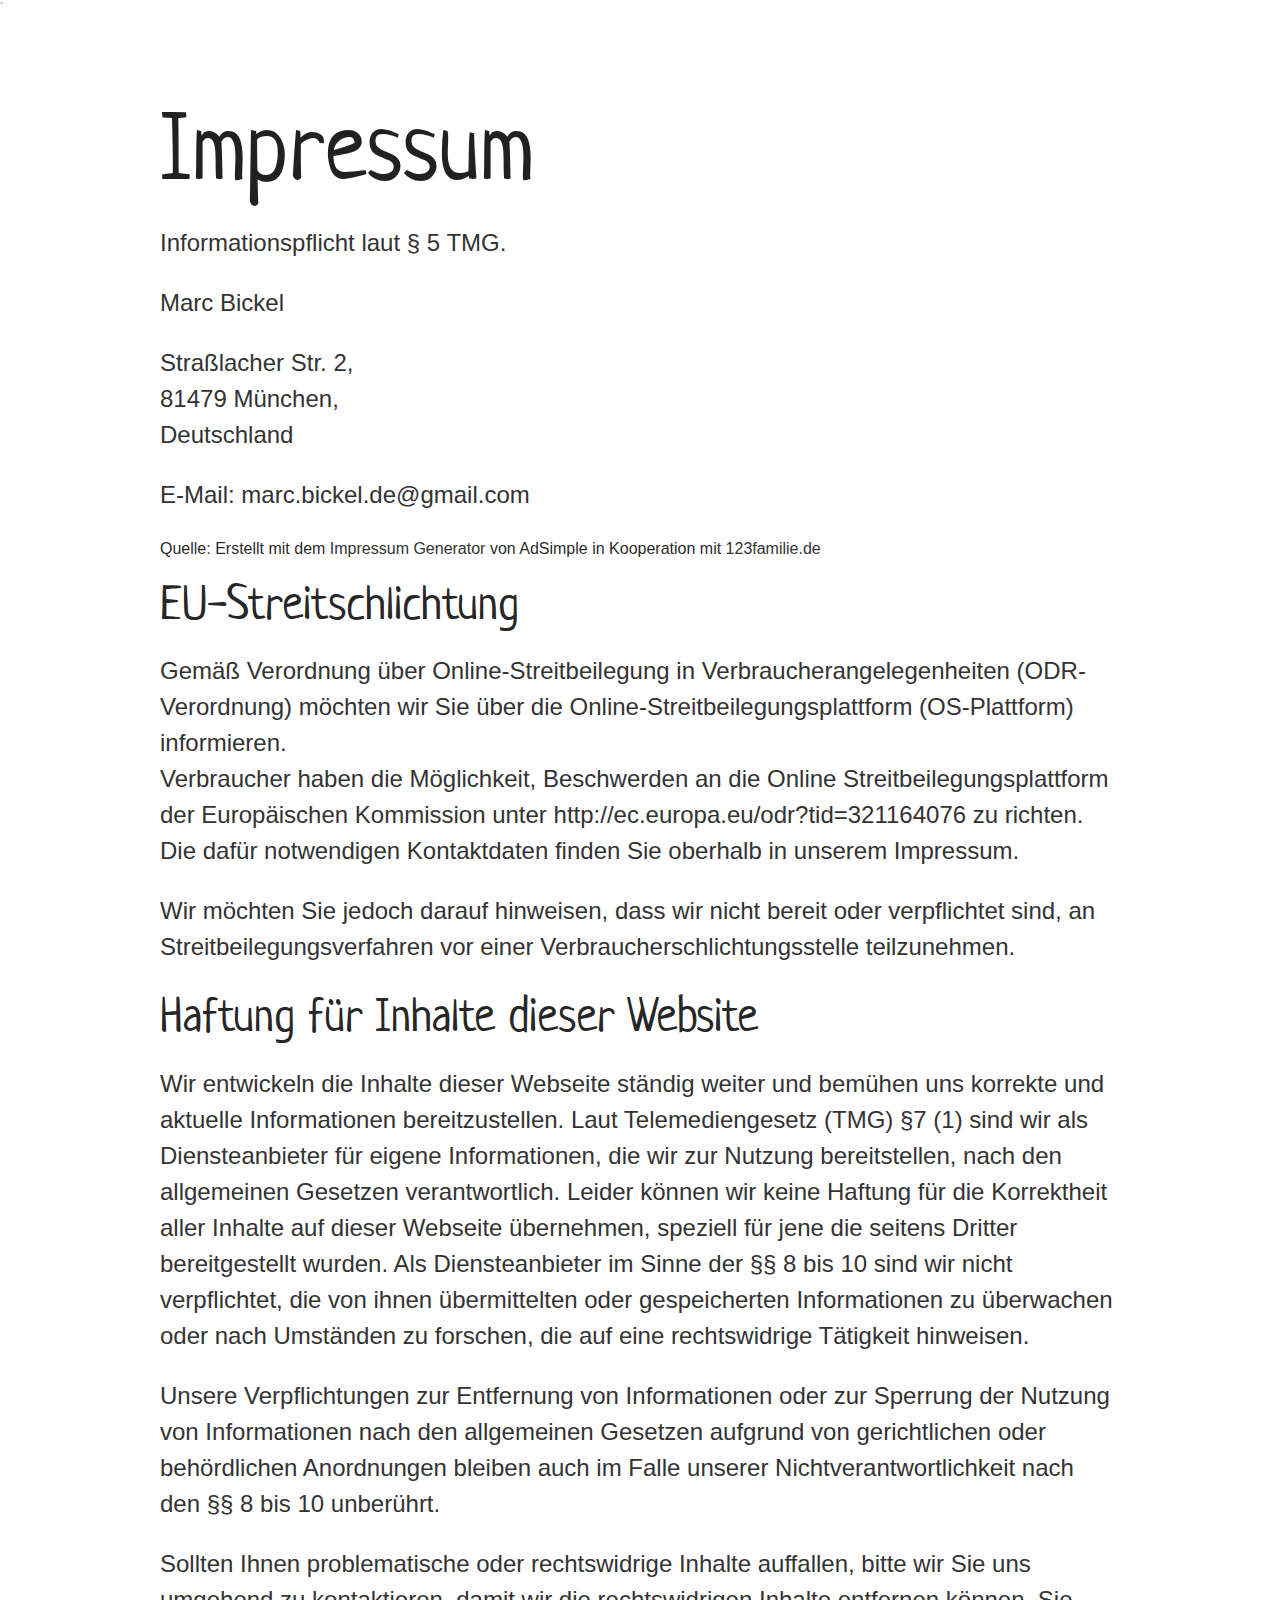
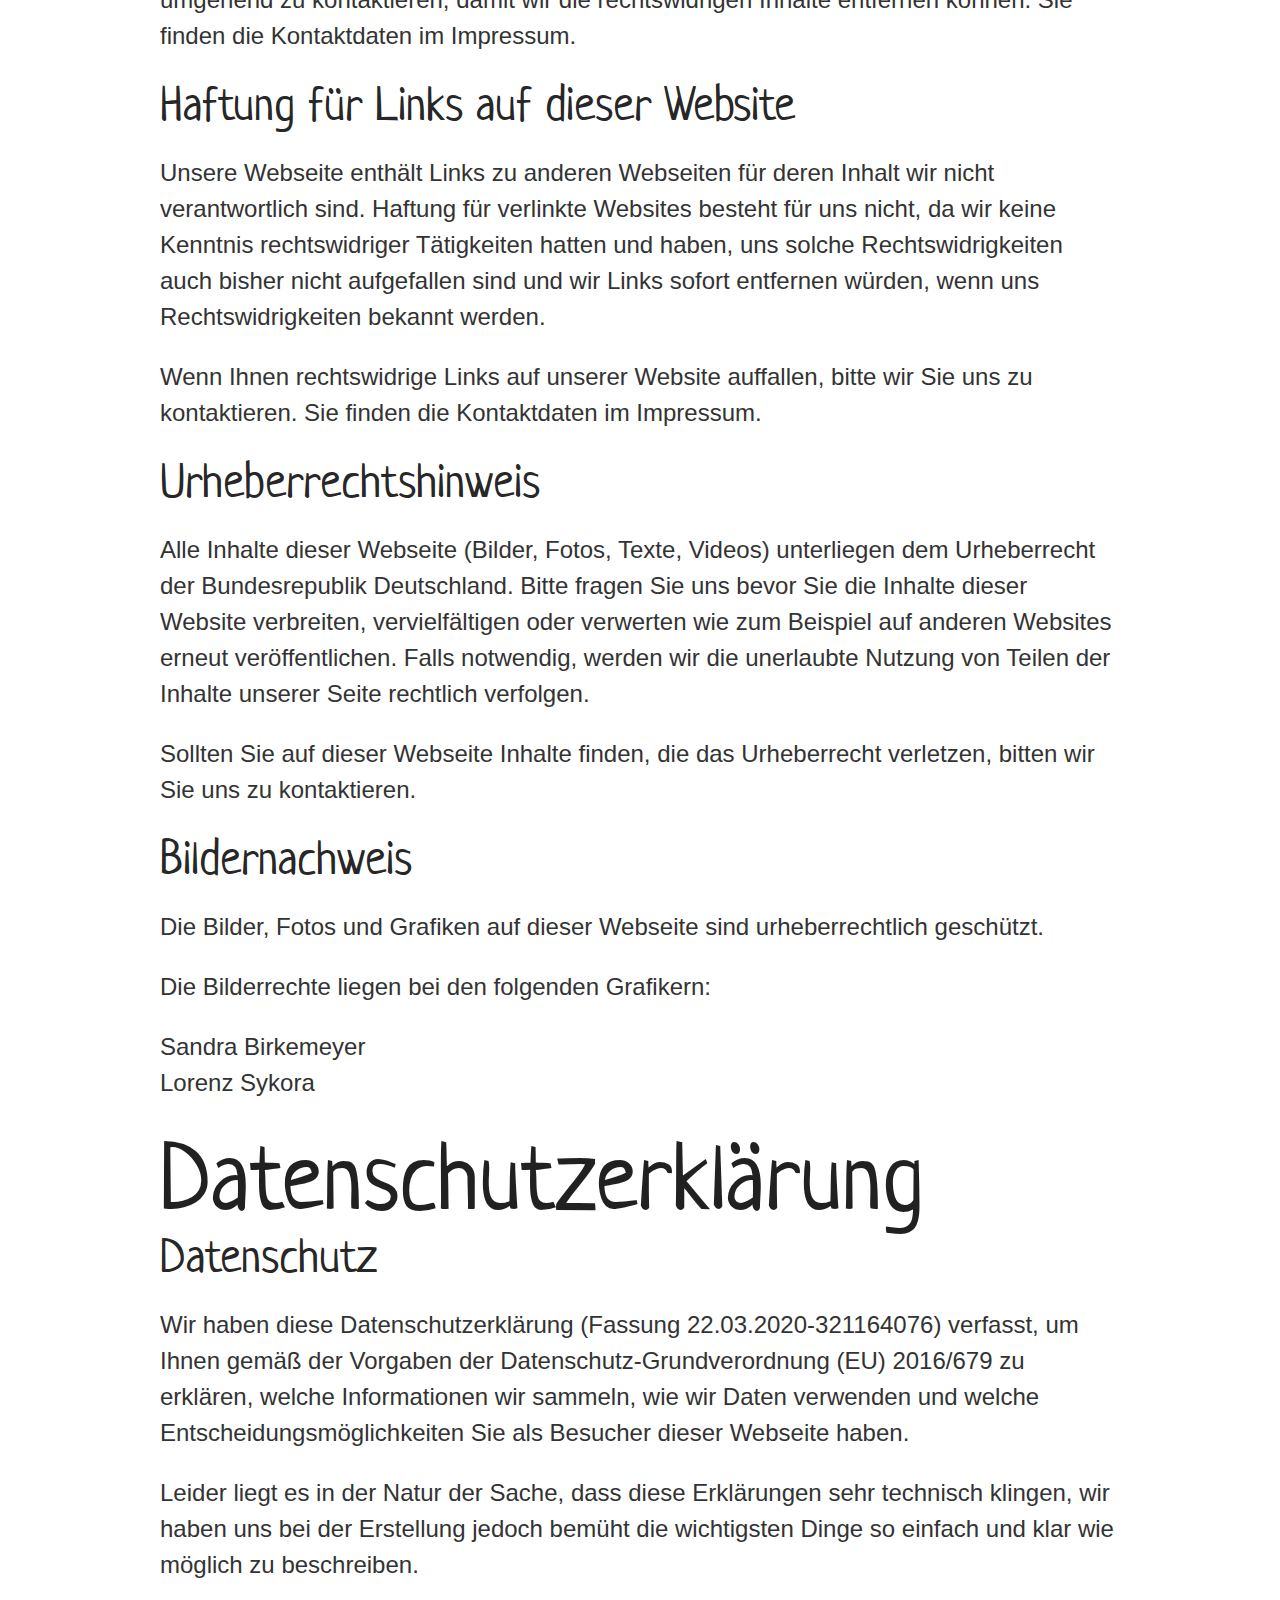
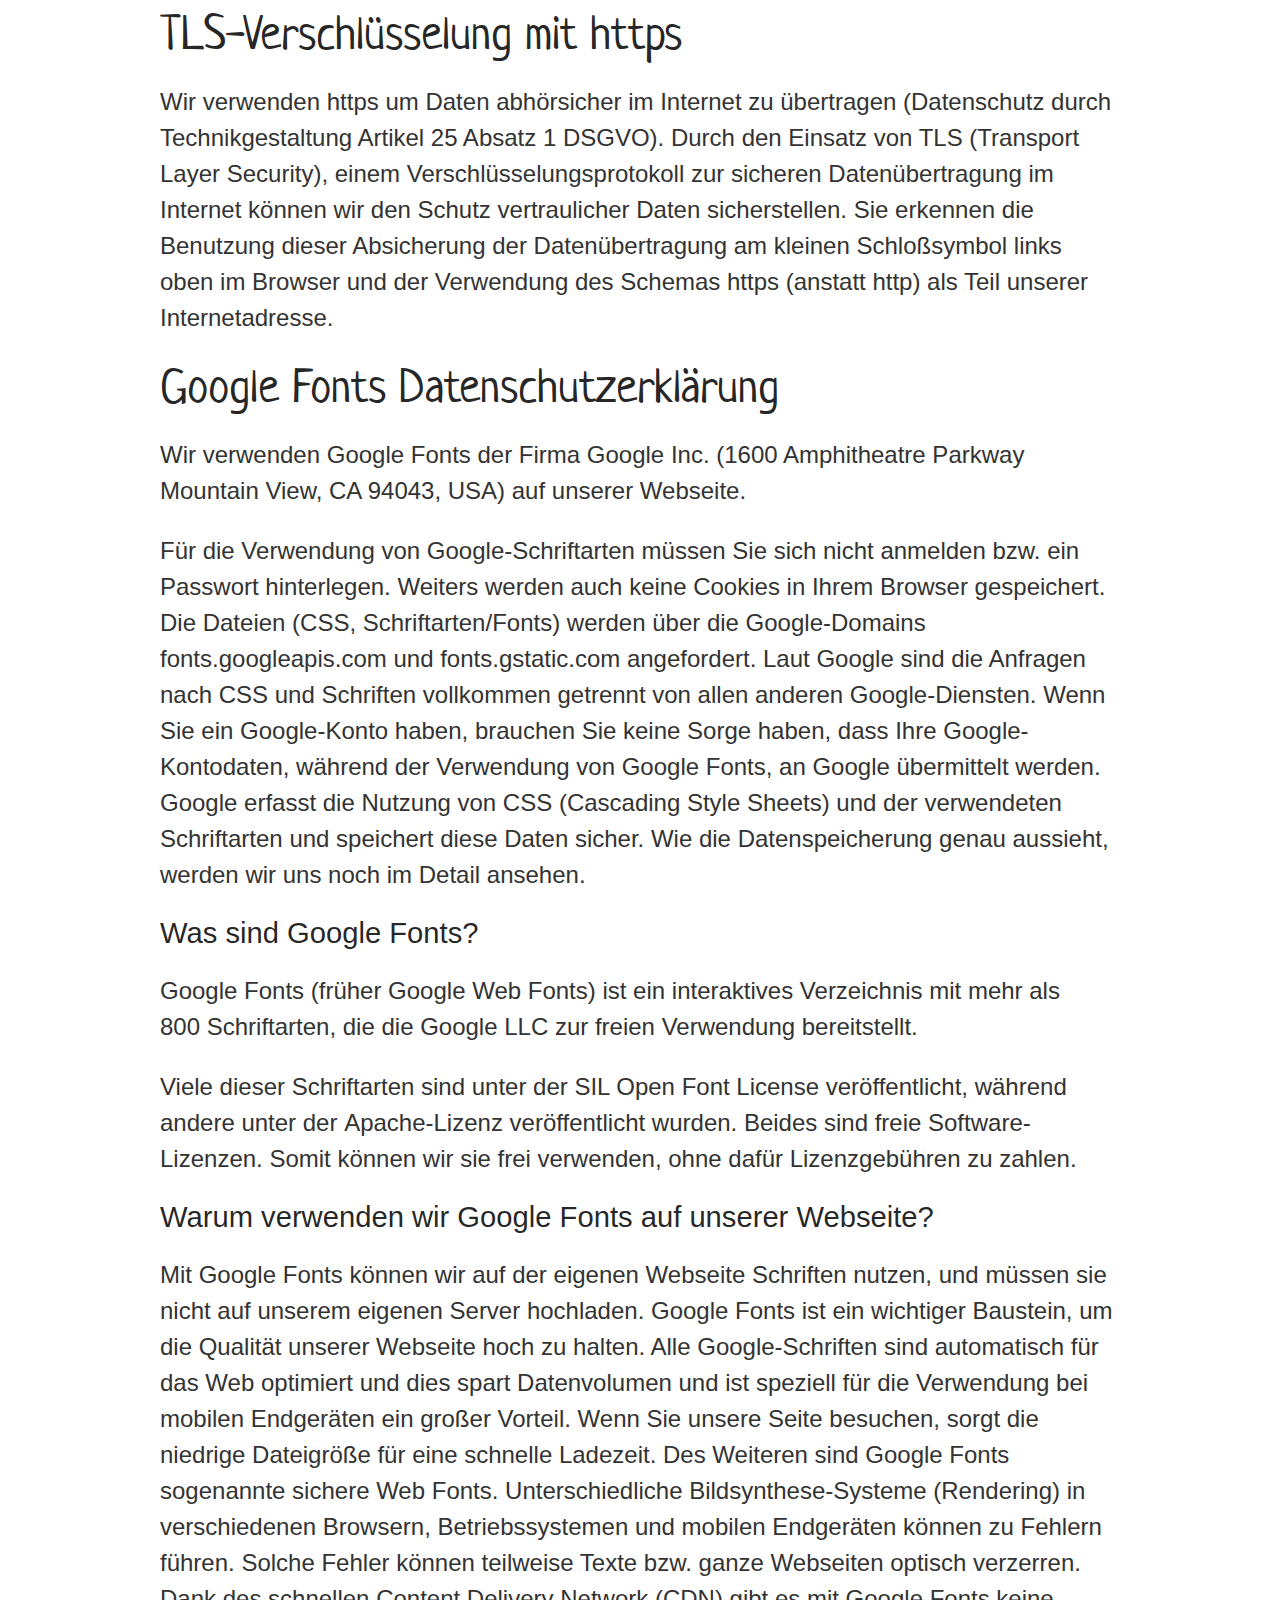
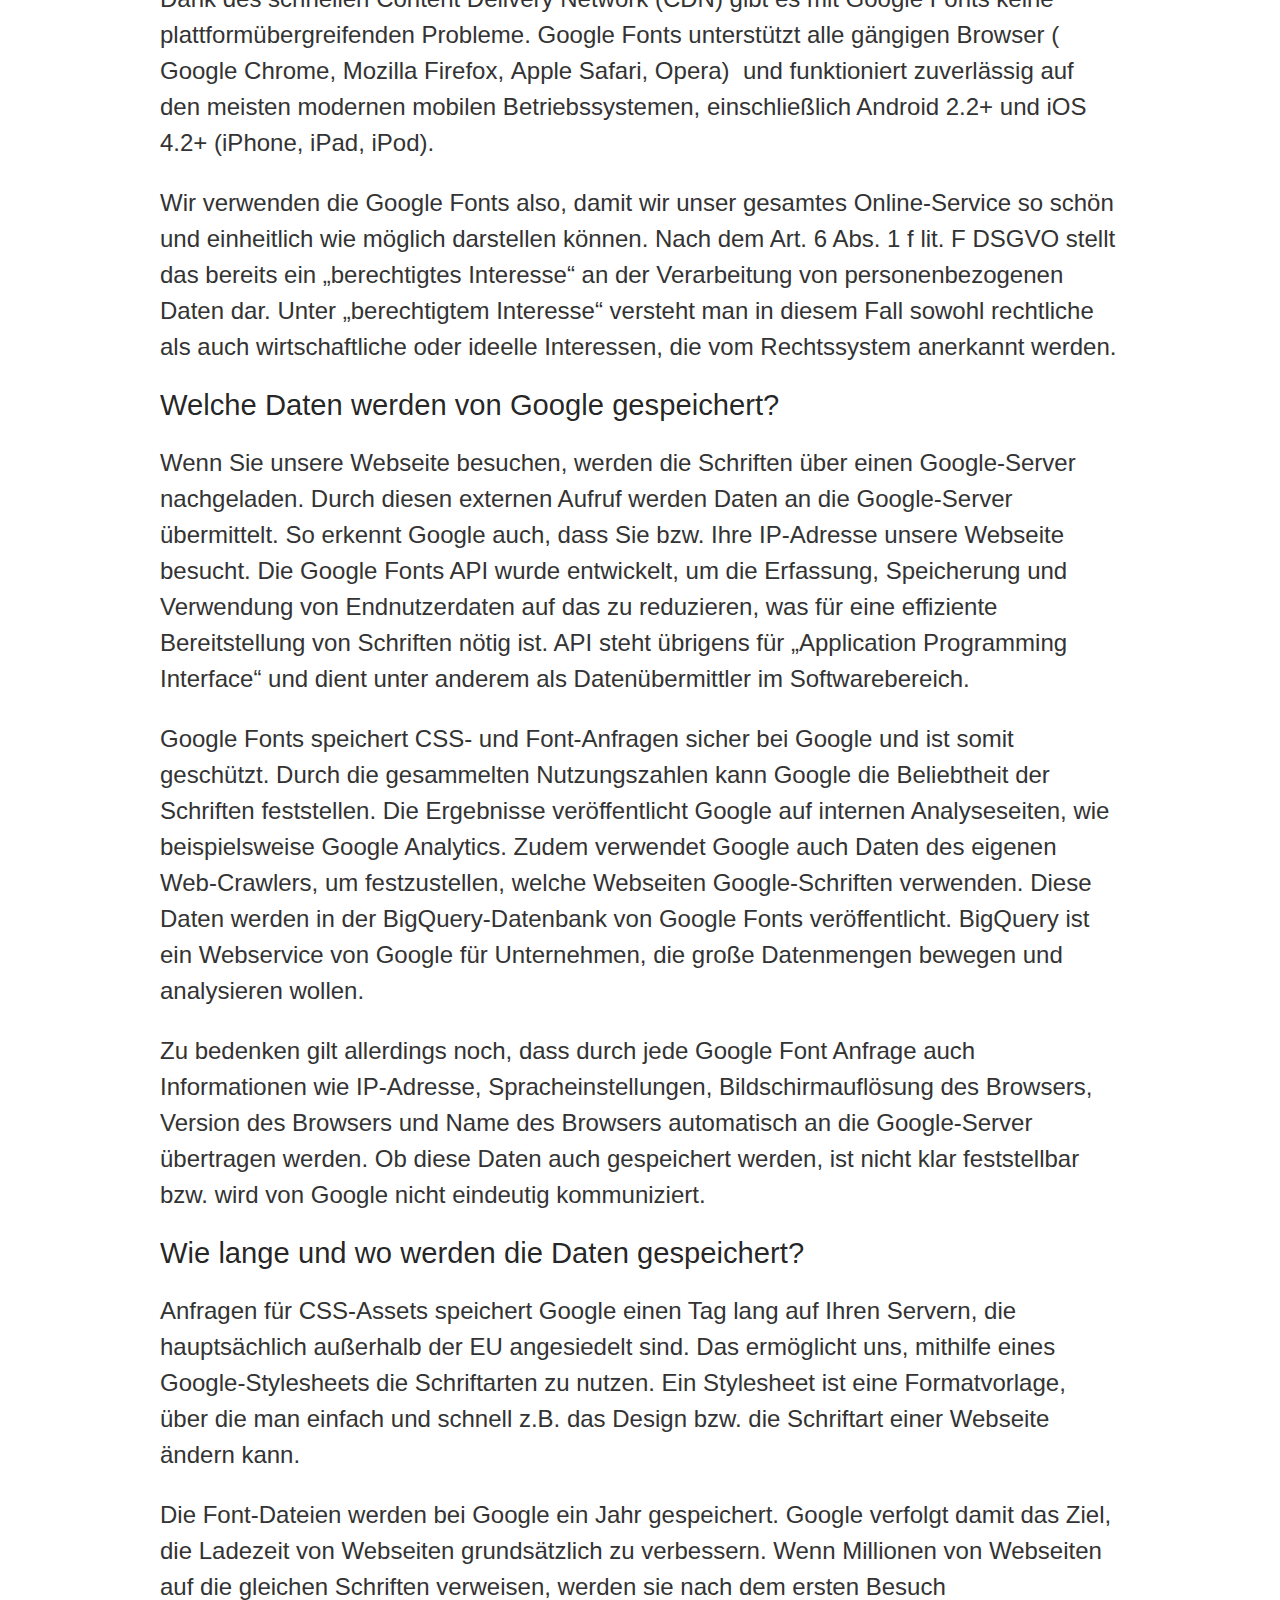
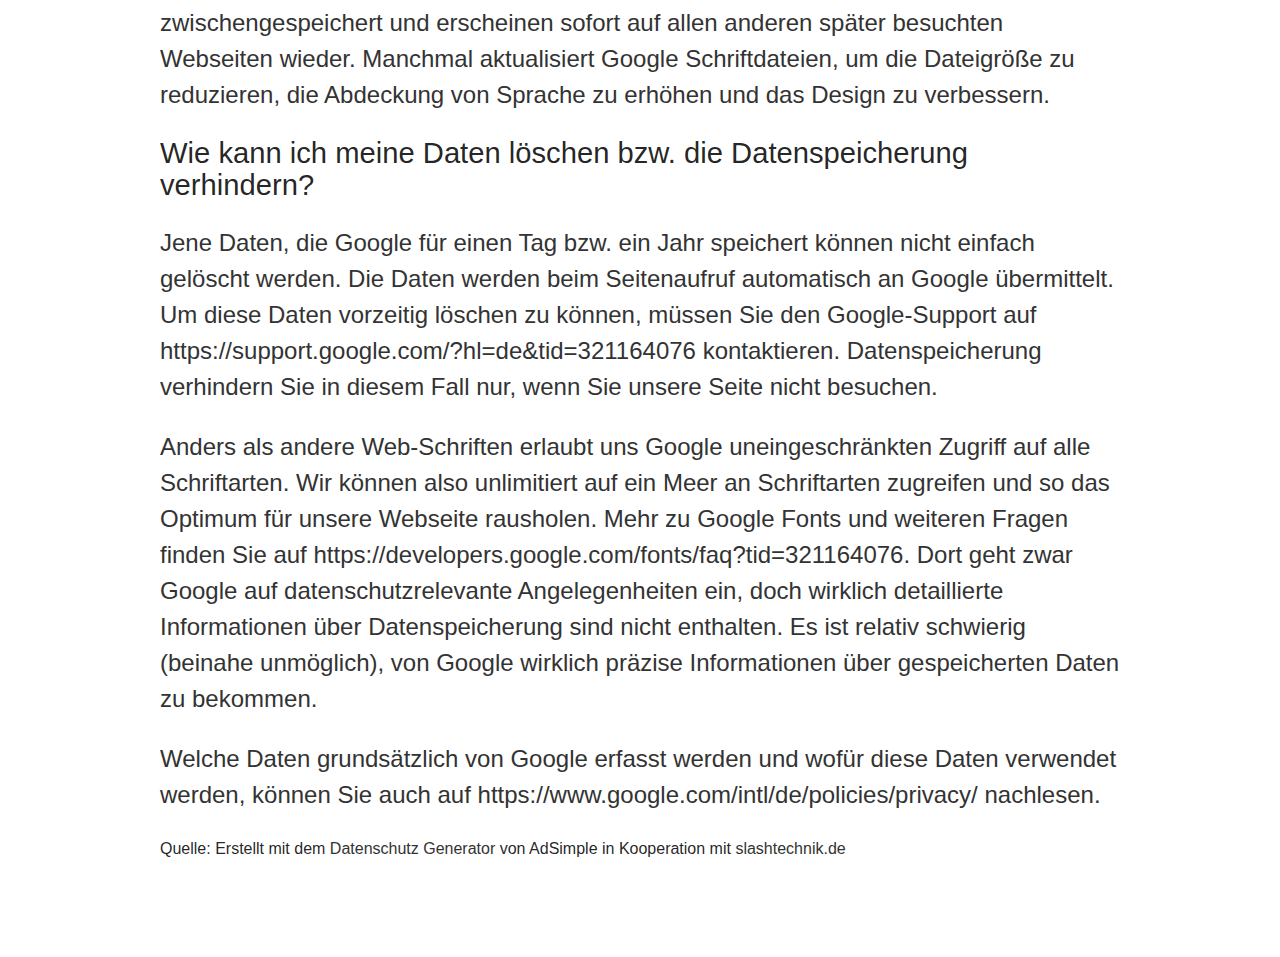
==== imprint.html @ 0ca18c8e "Styled impressum, added sources, added new plot graphic, minor text changes" ====
<!doctype html>
<html class="no-js" lang="">

<head>
  <meta charset="utf-8">
  <title>#großepause</title>
  <meta name="description" content="">
  <link rel="icon" href="favicon.ico" />
  <meta name="viewport" content="width=device-width, initial-scale=1">

  <link rel="manifest" href="site.webmanifest">
  <link rel="apple-touch-icon" href="logo192.png" />

  <!-- css -->
  <link rel="stylesheet" href="https://cdnjs.cloudflare.com/ajax/libs/materialize/1.0.0/css/materialize.min.css">
  <link rel="stylesheet" href="css/main.css?v=1.3">

  <!-- fonts -->
  <link href="https://fonts.googleapis.com/icon?family=Material+Icons" rel="stylesheet">
  <link href="https://fonts.googleapis.com/css?family=Neucha&display=swap" rel="stylesheet">

  <meta name="theme-color" content="#D92C60">
</head>

<body>´

  <div id="impressum-container">
    <h1 class="adsimple-321164076">Impressum</h1>
    <p class="text-standard-size text-standard-color adsimple-321164076">Informationspflicht laut § 5 TMG.</p>
    <p class="adsimple-321164076">
      <p class="text-standard-size text-standard-color">Marc Bickel</p>
      <p class="text-standard-size text-standard-color adsimple-321164076">Straßlacher Str. 2, <br />81479 München, <br />Deutschland</p>
      <p class="text-standard-size text-standard-color adsimple-321164076">
        <strong>E-Mail:</strong> <a href="mailto:marc.bickel.de@gmail.com">marc.bickel.de@gmail.com</a>
      </p>
      <p class="text-size-small" style="margin-top:15px;">Quelle: Erstellt mit dem <a title="Impressum Generator Deutschland"
          href="https://www.adsimple.de/impressum-generator/" target="_blank" rel="follow"
          style="text-decoration:none;">Impressum Generator</a> von AdSimple in Kooperation mit <a
          href="https://www.123familie.de" target="_blank" rel="follow" title="">123familie.de</a>
      </p>
      <h2 class="adsimple-321164076">EU-Streitschlichtung</h2>
      <p class="text-standard-size text-standard-color">Gemäß Verordnung über Online-Streitbeilegung in
        Verbraucherangelegenheiten (ODR-Verordnung) möchten wir Sie über die Online-Streitbeilegungsplattform
        (OS-Plattform) informieren.<br />
        Verbraucher haben die Möglichkeit, Beschwerden an die Online Streitbeilegungsplattform der Europäischen
        Kommission unter <a class="adsimple-321164076"
          href="https://ec.europa.eu/consumers/odr/main/index.cfm?event=main.home2.show&amp;lng=DE" target="_blank"
          rel="noopener">http://ec.europa.eu/odr?tid=321164076</a> zu richten. Die dafür notwendigen Kontaktdaten finden
        Sie oberhalb in unserem Impressum.</p>
      <p class="text-standard-size text-standard-color">Wir möchten Sie jedoch darauf hinweisen, dass wir nicht bereit
        oder verpflichtet sind, an Streitbeilegungsverfahren vor einer Verbraucherschlichtungsstelle teilzunehmen.</p>
      <h2 class="adsimple-321164076">Haftung für Inhalte dieser Website</h2>
      <p class="text-standard-size text-standard-color">Wir entwickeln die Inhalte dieser Webseite ständig weiter und
        bemühen uns korrekte und aktuelle Informationen bereitzustellen. Laut Telemediengesetz <a
          class="adsimple-321164076" href="https://www.gesetze-im-internet.de/tmg/__7.html?tid=321164076" rel="noopener"
          target="_blank">(TMG) §7 (1)</a> sind wir als Diensteanbieter für eigene Informationen, die wir zur Nutzung
        bereitstellen, nach den allgemeinen Gesetzen verantwortlich. Leider können wir keine Haftung für die Korrektheit
        aller Inhalte auf dieser Webseite übernehmen, speziell für jene die seitens Dritter bereitgestellt wurden. Als
        Diensteanbieter im Sinne der §§ 8 bis 10 sind wir nicht verpflichtet, die von ihnen übermittelten oder
        gespeicherten Informationen zu überwachen oder nach Umständen zu forschen, die auf eine rechtswidrige Tätigkeit
        hinweisen.</p>
      <p class="text-standard-size text-standard-color">Unsere Verpflichtungen zur Entfernung von Informationen oder zur
        Sperrung der Nutzung von Informationen nach den allgemeinen Gesetzen aufgrund von gerichtlichen oder
        behördlichen Anordnungen bleiben auch im Falle unserer Nichtverantwortlichkeit nach den §§ 8 bis 10 unberührt.
      </p>
      <p class="text-standard-size text-standard-color">Sollten Ihnen problematische oder rechtswidrige Inhalte
        auffallen, bitte wir Sie uns umgehend zu kontaktieren, damit wir die rechtswidrigen Inhalte entfernen können.
        Sie finden die Kontaktdaten im Impressum.</p>
      <h2 class="adsimple-321164076">Haftung für Links auf dieser Website</h2>
      <p class="text-standard-size text-standard-color">Unsere Webseite enthält Links zu anderen Webseiten für deren
        Inhalt wir nicht verantwortlich sind. Haftung für verlinkte Websites besteht für uns nicht, da wir keine
        Kenntnis rechtswidriger Tätigkeiten hatten und haben, uns solche Rechtswidrigkeiten auch bisher nicht
        aufgefallen sind und wir Links sofort entfernen würden, wenn uns Rechtswidrigkeiten bekannt werden.</p>
      <p class="text-standard-size text-standard-color">Wenn Ihnen rechtswidrige Links auf unserer Website auffallen,
        bitte wir Sie uns zu kontaktieren. Sie finden die Kontaktdaten im Impressum.</p>
      <h2 class="adsimple-321164076">Urheberrechtshinweis</h2>
      <p class="text-standard-size text-standard-color">Alle Inhalte dieser Webseite (Bilder, Fotos, Texte, Videos)
        unterliegen dem Urheberrecht der Bundesrepublik Deutschland. Bitte fragen Sie uns bevor Sie die Inhalte dieser
        Website verbreiten, vervielfältigen oder verwerten wie zum Beispiel auf anderen Websites erneut veröffentlichen.
        Falls notwendig, werden wir die unerlaubte Nutzung von Teilen der Inhalte unserer Seite rechtlich verfolgen.</p>
      <p class="text-standard-size text-standard-color">Sollten Sie auf dieser Webseite Inhalte finden, die das
        Urheberrecht verletzen, bitten wir Sie uns zu kontaktieren.</p>
      <h2 class="adsimple-321164076">Bildernachweis</h2>
      <p class="text-standard-size text-standard-color">Die Bilder, Fotos und Grafiken auf dieser Webseite sind
        urheberrechtlich geschützt.</p>
      <p class="text-standard-size text-standard-color">Die Bilderrechte liegen bei den folgenden Grafikern:</p>
      <ul class="text-standard-size text-standard-color adsimple-321164076">
        <li class="adsimple-321164076">Sandra Birkemeyer</li>
        <li class="adsimple-321164076">Lorenz Sykora</li>
      </ul>
      <h1 class="adsimple-321164076">Datenschutzerklärung</h1>
      <h2 class="adsimple-321164076">Datenschutz</h2>
      <p class="text-standard-size text-standard-color">Wir haben diese Datenschutzerklärung (Fassung
        22.03.2020-321164076) verfasst, um Ihnen gemäß der Vorgaben der <a class="adsimple-321164076"
          href="https://eur-lex.europa.eu/legal-content/DE/ALL/?uri=celex%3A32016R0679&amp;tid=321164076"
          target="_blank" rel="noopener">Datenschutz-Grundverordnung (EU) 2016/679</a> zu erklären, welche Informationen
        wir sammeln, wie wir Daten verwenden und welche Entscheidungsmöglichkeiten Sie als Besucher dieser Webseite
        haben.</p>
      <p class="text-standard-size text-standard-color">Leider liegt es in der Natur der Sache, dass diese Erklärungen
        sehr technisch klingen, wir haben uns bei der Erstellung jedoch bemüht die wichtigsten Dinge so einfach und klar
        wie möglich zu beschreiben.</p>
      <h2 class="adsimple-321164076">TLS-Verschlüsselung mit https</h2>
      <p class="text-standard-size text-standard-color">Wir verwenden https um Daten abhörsicher im Internet zu
        übertragen (Datenschutz durch Technikgestaltung <a class="adsimple-321164076"
          href="https://eur-lex.europa.eu/legal-content/DE/TXT/HTML/?uri=CELEX:32016R0679&amp;from=DE&#038;tid=321164076"
          target="_blank" rel="noopener">Artikel 25 Absatz 1 DSGVO</a>). Durch den Einsatz von TLS (Transport Layer
        Security), einem Verschlüsselungsprotokoll zur sicheren Datenübertragung im Internet können wir den Schutz
        vertraulicher Daten sicherstellen. Sie erkennen die Benutzung dieser Absicherung der Datenübertragung am kleinen
        Schloßsymbol links oben im Browser und der Verwendung des Schemas https (anstatt http) als Teil unserer
        Internetadresse.</p>
      <h2 class="adsimple-321164076">Google Fonts Datenschutzerklärung</h2>
      <p class="text-standard-size text-standard-color">Wir verwenden Google Fonts der Firma Google Inc. (1600
        Amphitheatre Parkway Mountain View, CA 94043, USA) auf unserer Webseite.</p>
      <p class="text-standard-size text-standard-color">Für die Verwendung von Google-Schriftarten müssen Sie sich nicht
        anmelden bzw. ein Passwort hinterlegen. Weiters werden auch keine Cookies in Ihrem Browser gespeichert. Die
        Dateien (CSS, Schriftarten/Fonts) werden über die Google-Domains fonts.googleapis.com und fonts.gstatic.com
        angefordert. Laut Google sind die Anfragen nach CSS und Schriften vollkommen getrennt von allen anderen
        Google-Diensten. Wenn Sie ein Google-Konto haben, brauchen Sie keine Sorge haben, dass Ihre Google-Kontodaten,
        während der Verwendung von Google Fonts, an Google übermittelt werden. Google erfasst die Nutzung von CSS
        (Cascading Style Sheets) und der verwendeten Schriftarten und speichert diese Daten sicher. Wie die
        Datenspeicherung genau aussieht, werden wir uns noch im Detail ansehen.</p>
      <h3 class="adsimple-321164076">Was sind Google Fonts?</h3>
      <p class="text-standard-size text-standard-color">Google Fonts (früher Google Web Fonts) ist ein interaktives
        Verzeichnis mit mehr als 800 Schriftarten, die die <a class="adsimple-321164076"
          href="https://de.wikipedia.org/wiki/Google_LLC?tid=321164076" target="_blank" rel="noopener">Google
          LLC</a> zur freien Verwendung bereitstellt.</p>
      <p class="text-standard-size text-standard-color">Viele dieser Schriftarten sind unter der SIL Open Font
        License veröffentlicht, während andere unter der Apache-Lizenz veröffentlicht wurden. Beides sind freie
        Software-Lizenzen. Somit können wir sie frei verwenden, ohne dafür Lizenzgebühren zu zahlen.</p>
      <h3 class="adsimple-321164076">Warum verwenden wir Google Fonts auf unserer Webseite?</h3>
      <p class="text-standard-size text-standard-color">Mit Google Fonts können wir auf der eigenen Webseite Schriften
        nutzen, und müssen sie nicht auf unserem eigenen Server hochladen. Google Fonts ist ein wichtiger Baustein, um
        die Qualität unserer Webseite hoch zu halten. Alle Google-Schriften sind automatisch für das Web optimiert und
        dies spart Datenvolumen und ist speziell für die Verwendung bei mobilen Endgeräten ein großer Vorteil. Wenn Sie
        unsere Seite besuchen, sorgt die niedrige Dateigröße für eine schnelle Ladezeit. Des Weiteren sind Google Fonts
        sogenannte sichere Web Fonts. Unterschiedliche Bildsynthese-Systeme (Rendering) in verschiedenen Browsern,
        Betriebssystemen und mobilen Endgeräten können zu Fehlern führen. Solche Fehler können teilweise Texte bzw.
        ganze Webseiten optisch verzerren. Dank des schnellen Content Delivery Network (CDN) gibt es mit Google Fonts
        keine plattformübergreifenden Probleme. Google Fonts unterstützt alle gängigen Browser ( Google Chrome, Mozilla
        Firefox, Apple Safari, Opera)  und funktioniert zuverlässig auf den meisten modernen mobilen Betriebssystemen,
        einschließlich Android 2.2+ und iOS 4.2+ (iPhone, iPad, iPod).</p>
      <p class="text-standard-size text-standard-color">Wir verwenden die Google Fonts also, damit wir unser gesamtes
        Online-Service so schön und einheitlich wie möglich darstellen können. Nach dem Art. 6 Abs. 1 f lit. F DSGVO
        stellt das bereits ein „berechtigtes Interesse“ an der Verarbeitung von personenbezogenen Daten dar. Unter
        „berechtigtem Interesse“ versteht man in diesem Fall sowohl rechtliche als auch wirtschaftliche oder ideelle
        Interessen, die vom Rechtssystem anerkannt werden.</p>
      <h3 class="adsimple-321164076">Welche Daten werden von Google gespeichert?</h3>
      <p class="text-standard-size text-standard-color">Wenn Sie unsere Webseite besuchen, werden die Schriften über
        einen Google-Server nachgeladen. Durch diesen externen Aufruf werden Daten an die Google-Server übermittelt. So
        erkennt Google auch, dass Sie bzw. Ihre IP-Adresse unsere Webseite besucht. Die Google Fonts API wurde
        entwickelt, um die Erfassung, Speicherung und Verwendung von Endnutzerdaten auf das zu reduzieren, was für eine
        effiziente Bereitstellung von Schriften nötig ist. API steht übrigens für „Application Programming Interface“
        und dient unter anderem als Datenübermittler im Softwarebereich.</p>
      <p class="text-standard-size text-standard-color">Google Fonts speichert CSS- und Font-Anfragen sicher bei Google
        und ist somit geschützt. Durch die gesammelten Nutzungszahlen kann Google die Beliebtheit der Schriften
        feststellen. Die Ergebnisse veröffentlicht Google auf internen Analyseseiten, wie beispielsweise Google
        Analytics. Zudem verwendet Google auch Daten des eigenen Web-Crawlers, um festzustellen, welche Webseiten
        Google-Schriften verwenden. Diese Daten werden in der BigQuery-Datenbank von Google Fonts veröffentlicht.
        BigQuery ist ein Webservice von Google für Unternehmen, die große Datenmengen bewegen und analysieren wollen.
      </p>
      <p class="text-standard-size text-standard-color">Zu bedenken gilt allerdings noch, dass durch jede Google Font
        Anfrage auch Informationen wie IP-Adresse, Spracheinstellungen, Bildschirmauflösung des Browsers, Version des
        Browsers und Name des Browsers automatisch an die Google-Server übertragen werden. Ob diese Daten auch
        gespeichert werden, ist nicht klar feststellbar bzw. wird von Google nicht eindeutig kommuniziert.</p>
      <h3 class="adsimple-321164076">Wie lange und wo werden die Daten gespeichert?</h3>
      <p class="text-standard-size text-standard-color">Anfragen für CSS-Assets speichert Google einen Tag lang auf
        Ihren Servern, die hauptsächlich außerhalb der EU angesiedelt sind. Das ermöglicht uns, mithilfe eines
        Google-Stylesheets die Schriftarten zu nutzen. Ein Stylesheet ist eine Formatvorlage, über die man einfach und
        schnell z.B. das Design bzw. die Schriftart einer Webseite ändern kann.</p>
      <p class="text-standard-size text-standard-color">Die Font-Dateien werden bei Google ein Jahr gespeichert. Google
        verfolgt damit das Ziel, die Ladezeit von Webseiten grundsätzlich zu verbessern. Wenn Millionen von Webseiten
        auf die gleichen Schriften verweisen, werden sie nach dem ersten Besuch zwischengespeichert und erscheinen
        sofort auf allen anderen später besuchten Webseiten wieder. Manchmal aktualisiert Google Schriftdateien, um die
        Dateigröße zu reduzieren, die Abdeckung von Sprache zu erhöhen und das Design zu verbessern.</p>
      <h3 class="adsimple-321164076">Wie kann ich meine Daten löschen bzw. die Datenspeicherung verhindern?</h3>
      <p class="text-standard-size text-standard-color">Jene Daten, die Google für einen Tag bzw. ein Jahr speichert
        können nicht einfach gelöscht werden. Die Daten werden beim Seitenaufruf automatisch an Google übermittelt. Um
        diese Daten vorzeitig löschen zu können, müssen Sie den Google-Support auf <a class="adsimple-321164076"
          href="https://support.google.com/?hl=de&amp;tid=321164076" target="_blank"
          rel="noopener">https://support.google.com/?hl=de&amp;tid=321164076</a> kontaktieren. Datenspeicherung
        verhindern Sie in diesem Fall nur, wenn Sie unsere Seite nicht besuchen.</p>
      <p class="text-standard-size text-standard-color">Anders als andere Web-Schriften erlaubt uns Google
        uneingeschränkten Zugriff auf alle Schriftarten. Wir können also unlimitiert auf ein Meer an Schriftarten
        zugreifen und so das Optimum für unsere Webseite rausholen. Mehr zu Google Fonts und weiteren Fragen finden Sie
        auf <a class="adsimple-321164076" href="https://developers.google.com/fonts/faq?tid=321164076" target="_blank"
          rel="noopener">https://developers.google.com/fonts/faq?tid=321164076</a>. Dort geht zwar Google auf
        datenschutzrelevante Angelegenheiten ein, doch wirklich detaillierte Informationen über Datenspeicherung sind
        nicht enthalten. Es ist relativ schwierig (beinahe unmöglich), von Google wirklich präzise Informationen über
        gespeicherten Daten zu bekommen.</p>
      <p class="text-standard-size text-standard-color">Welche Daten grundsätzlich von Google erfasst werden und wofür
        diese Daten verwendet werden, können Sie auch auf <a class="adsimple-321164076"
          href="https://policies.google.com/privacy?hl=de&amp;tid=321164076" target="_blank"
          rel="noopener">https://www.google.com/intl/de/policies/privacy/</a> nachlesen.</p>
      <p class="text-size-small" style="margin-top:15px;">Quelle: Erstellt mit dem <a title="Datenschutz Generator Deutschland"
          href="https://www.adsimple.de/datenschutz-generator/" target="_blank" rel="follow"
          style="text-decoration:none;">Datenschutz Generator</a> von AdSimple in Kooperation mit <a
          href="https://www.slashtechnik.de" target="_blank" rel="follow" title="">slashtechnik.de</a>
      </p>
  </div>
</body>

</html>
---- css/main.css ----
/* general */

body, html {
  font-size: 10px;
}

ul {
  list-style-type: disc;
}

.collapsible-body ul {
  padding-left: 3.2rem;
}

h1, h2 {
  font-family: "Neucha";
}

h1 {
  font-size: 9.6rem;
  margin-top: 0;
  margin-bottom: 0;
}

h2 {
  font-size: 4.8rem;
  margin-top: 0;
  margin-bottom: 2.4rem;
}

h3 {
  margin: 0;
}

a {
  color: #fff;
}

a:hover {
  text-decoration: underline;
}

#container {
  display: flex;
  flex-direction: column;
  flex-wrap: nowrap;
}

main {
  flex: 1;
}

/* first section */

#landing-page {
    width: 100%;
    min-height: 100vh;
    display: flex;
    flex-direction: row;
    flex-wrap: wrap;
    align-items: stretch;
    justify-items: center;
}

#left {
    flex: 1;
    display: flex;
    flex-direction: column;
    justify-content: space-between;
  }

#logo {
  align-self: stretch;
  display: flex;
  flex-direction: row;
  justify-content: center;
  align-items: center;
  padding-top: 3.2rem;
  padding-bottom: 2.4rem;
  /*padding: 0.8rem 3.2rem;*/
}

#logo #großepause {
  width: 200px;
}

#logo #wirvsvirus {
  height: 50px;
  margin-right: 2.4rem;
}

#hashtag {  
  text-align: left;
  font-family: "Neucha";
  margin-bottom: 2.4rem;
}

#hashtag img {
  width: 100px;
}

.hashtag {
  font-family: cursive;
  font-family: "Neucha";
}

.hashtag a:hover {
  text-decoration: underline;
}

#teaser-text {
  font-family: cursive;
  font-family: "Caveat";
  position: absolute;
  top: 70px;
  right: 625px;
}

#teaser-text img {
  width: 150px;
  margin-left: 60px;
}

#media {
    align-self: stretch;
    width: 600px;
    background-color: #fff;
    min-height: 32rem;
    border: 10px solid #fff;
}

#slogan {
  margin-top: 4.0rem;
  margin-left: -320px;
  padding-top: 2.4rem;
  padding-bottom: 2.4rem;
  font-family: "Neucha";
  background-color: #FFF;
  text-align: right;
  border-top-right-radius: 30px;
  border-bottom-right-radius: 30px;
}

#social-media-icons {
  margin-top: 3.2rem;
  display: flex;
  flex-direction: row;
}

#social-media-icons img {
  width: 56px;
  height: 56px;
  margin-right: 1.6rem;
}

#social-media-icons img:hover {
  opacity: 0.8;
}

#learn-more {
  text-align: right;
  align-self: flex-end;
  padding-right: 2.4rem;
  padding-bottom: 0.8rem;
}

#learn-more a {
  display: flex;
  flex-direction: row;
  align-items: center;
}

#learn-more a:hover {
  opacity: 0.8;
}

#learn-more i {
  color: #fff;
}

/* infoboxes */

#infobox-how {
  display: flex;
  flex-direction: row;
  flex-wrap: wrap;
}

.infobox-left {
  flex: 6;
  min-width: 600px;
}

.infobox-right {
  flex: 4;
  min-width: 500px;
  display: flex;
  flex-direction: column;
  justify-content: center;
  padding: 1.6rem;
  background-color: #fff;
  margin-left: 4.8rem;
}

.infobox-right img {
  width: 100%;
}

.infobox-step {
  display: flex;
  flex-direction: row;
  align-items: center;
}

.infobox-step i {
  margin-right: 0.8rem;
}

/* faq */

.collapsible {
  box-shadow: none;
  margin: 0;
}

/* impressum */

#impressum {
  padding-top: 0.8rem;
  padding-bottom: 0.8rem;
}

/* standard styles */ 

.text-standard-size {
  /*font-family: Roboto, sans-serif;*/
  font-size: 2.4rem;
}

.text-size-large {
  font-size: 8.8rem;
}

.text-size-small {
  font-size: 1.6rem;
}

.text-standard-color {
  color: #333333;
}

.text-light {
  color: #FCF7F8;
}

.text-special-font {
  font-family: cursive;
  font-family: "Neucha";
}

.background-light {
  background-color: #FCF7F8;
}

.background-primary {
  background-color: #D92C60;
}

.background-primary-gradient {
  background: linear-gradient(137.99deg, #A10037 0%, #D92C60 100%), #D92C60;
}

.background-primary-dark {
  background-color: #A10037;
}

.text-primary {
  color: #D92C60;
}

.divider {
  height: 1.6rem;
  background-color: #A19095;
  width: 100%;
}

.padding-horizontal {
  padding-left: 16rem;
  padding-right: 16rem;
}

.padding-vertical {
  padding-top: 8rem;
  padding-bottom: 8rem;
}

/* imprint.html */

#impressum-container {
  padding: 8rem 16rem;
}

#impressum-container a {
  color: #333333;
}

@media only screen and (min-width: 2560px){
  .padding-horizontal {
    padding-left: 24rem;
    padding-right: 24rem;
  }
}

@media only screen and (max-width: 1550px){
  #left {
    min-width: 100%;
  }

  .padding-horizontal {
    padding-left: 8rem;
    padding-right: 8rem;
  }

  #teaser-text {
    display: none;
  }

  #media {
    width: 100%;
    height: 600px;
  }
}

@media only screen and (min-width: 1325px){
  .infobox-right {
    margin-left: 0;
  }
}

@media only screen and (max-width: 1024px){
  h1 {
    font-size: 7.2rem;
  }

  h2 {
    font-size: 4.0rem;
  }

  #logo #großepause {
    width: 150px;
  }

  #slogan {
    margin-left: -40px;
    padding-top: 1.6rem;
    padding-bottom: 1.6rem;
  }

  .padding-horizontal {
    padding-left: 4rem;
    padding-right: 4rem;
  }

  .padding-vertical {
    padding-top: 4rem;
    padding-bottom: 4rem;
  }

  .text-size-large {
    font-size: 6.4rem;
  }

  .text-standard-size {
    font-size: 1.8rem;
  }

  .text-size-small {
    font-size: 1.6rem;
  }
}

@media only screen and (max-width: 700px){
  .infobox-left, .infobox-right {
    min-width: 100%;
  }

  .infobox-right {
    margin-left: 0px;
  }
}

/* Extra small devices (phones, 600px and down) */
/* @media only screen and (max-width: 600px) {...} */

/* Small devices (portrait tablets and large phones, 600px and up) */
/* @media only screen and (min-width: 600px) {...} */

/* Medium devices (landscape tablets, 768px and up) */
/* @media only screen and (min-width: 768px) {...} */

/* Large devices (laptops/desktops, 992px and up) */
/* @media only screen and (min-width: 992px) {} */

/* Extra large devices (large laptops and desktops, 1200px and up) */
/* @media only screen and (min-width: 1200px) {} */
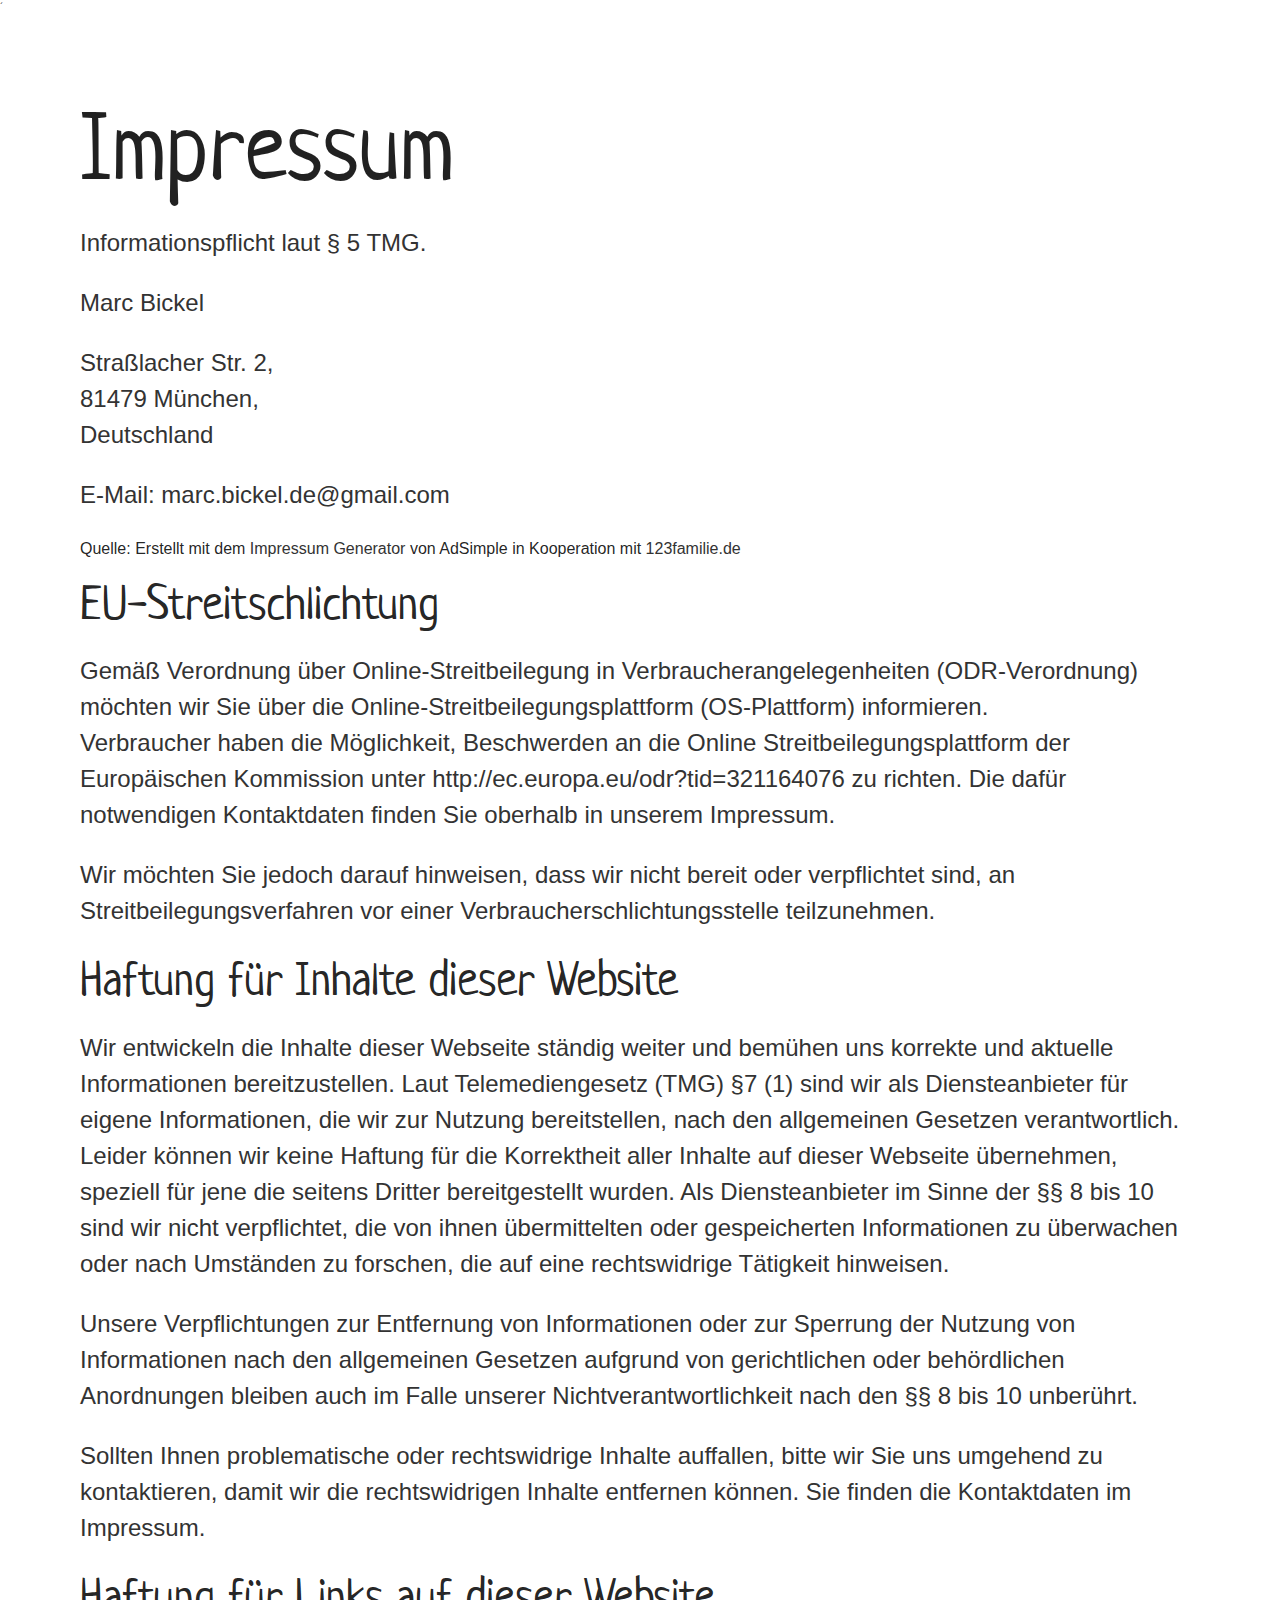
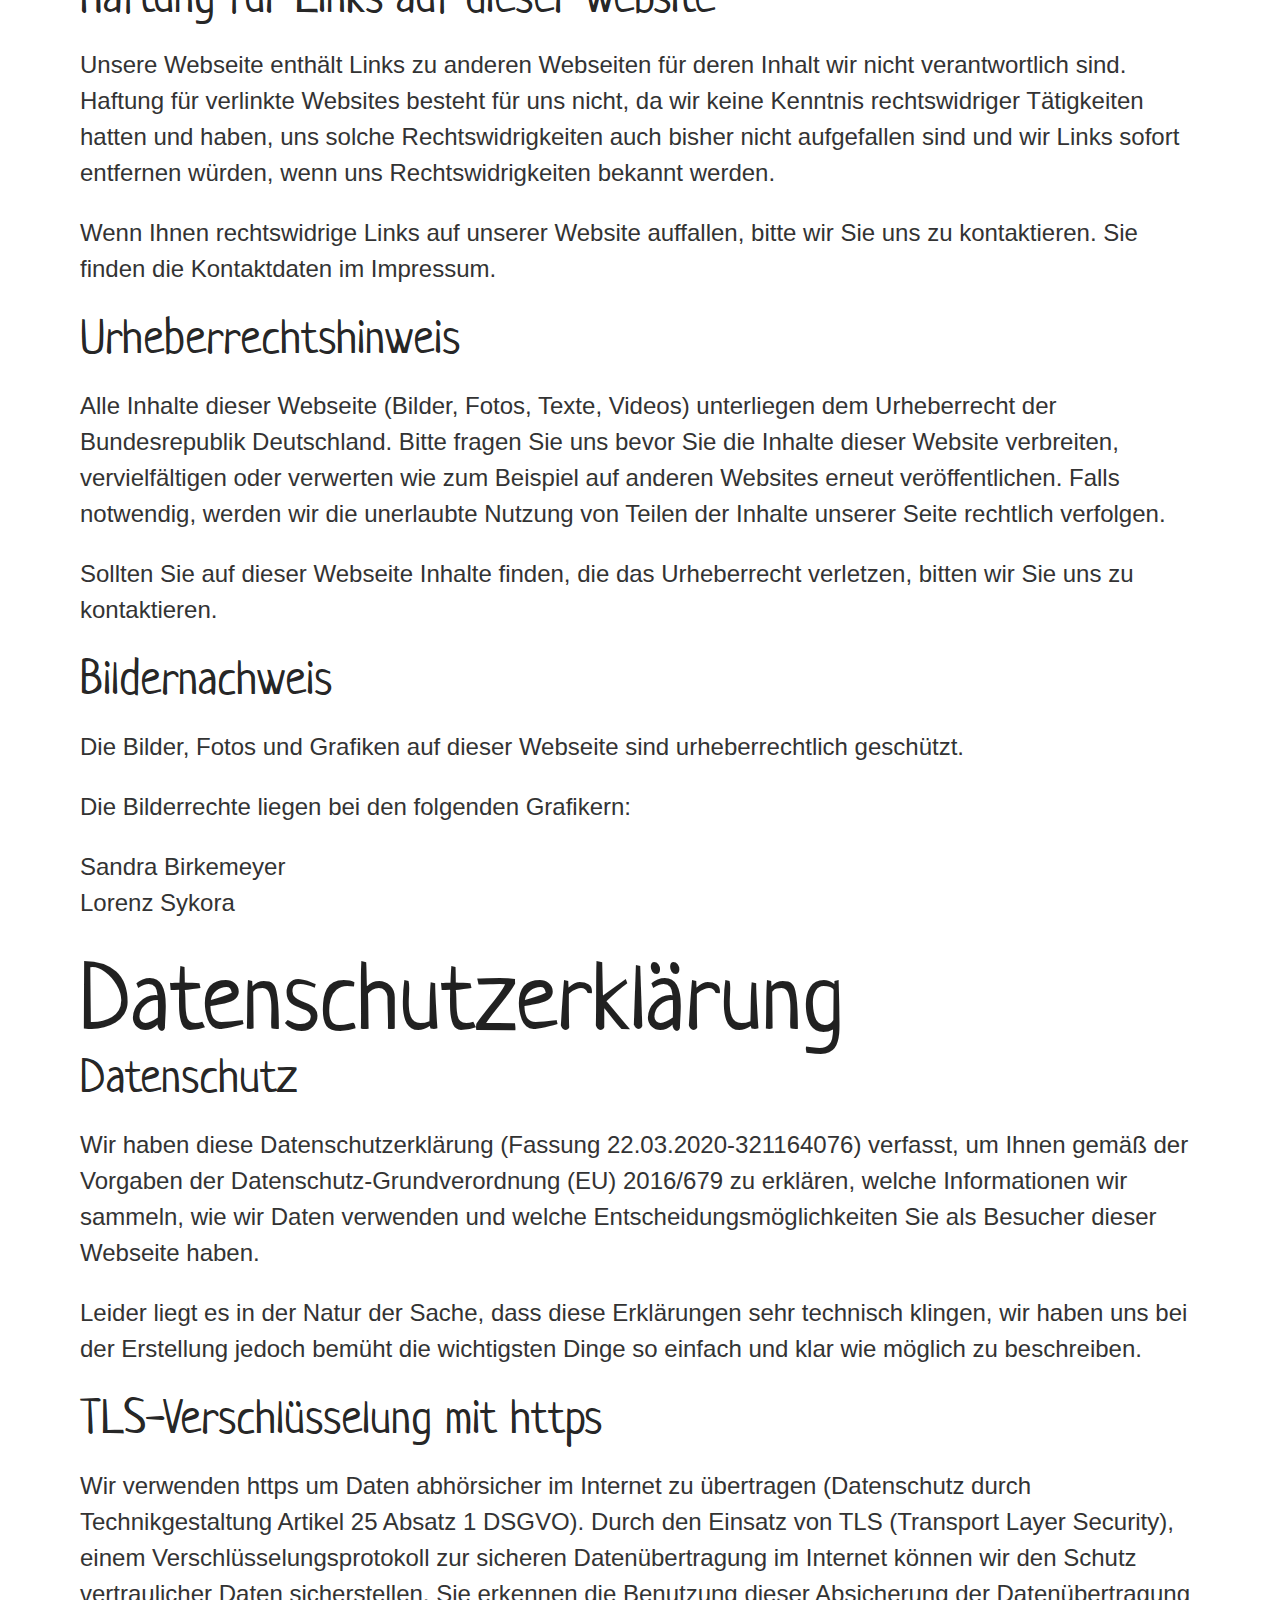
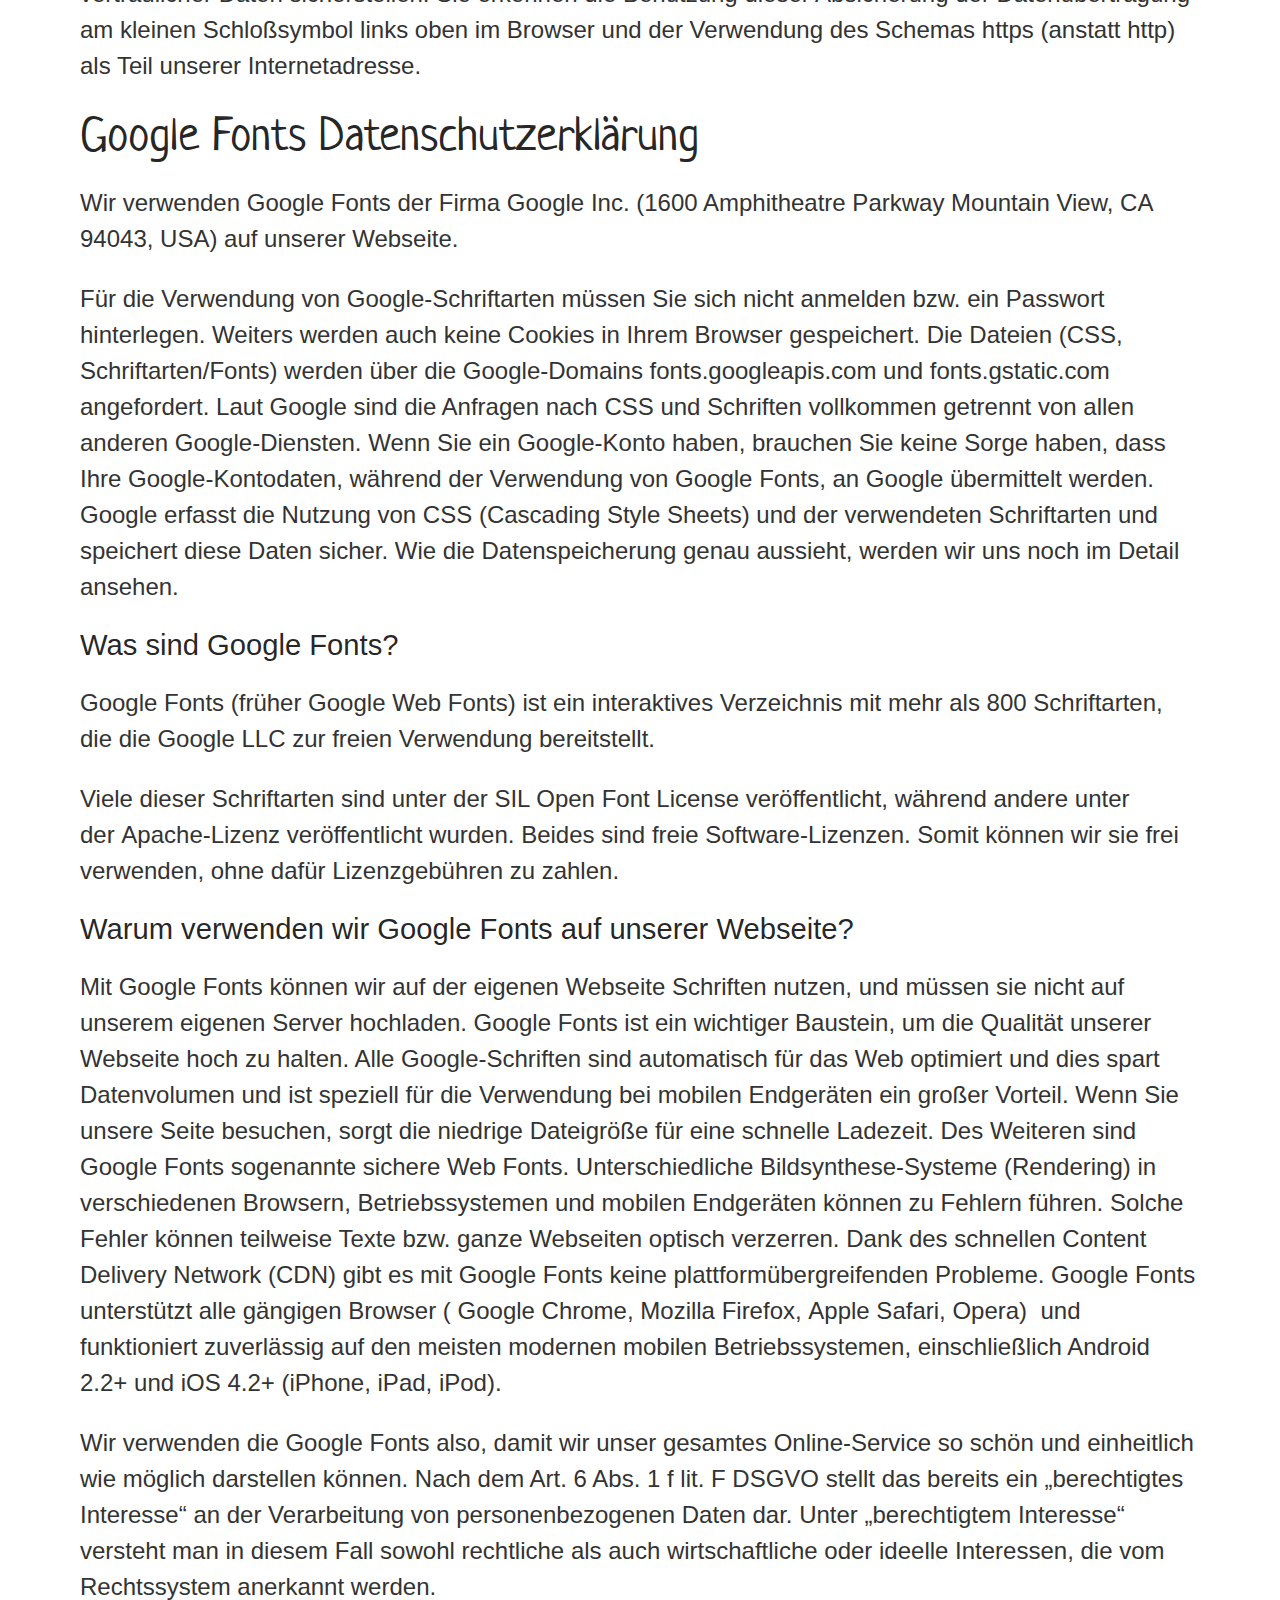
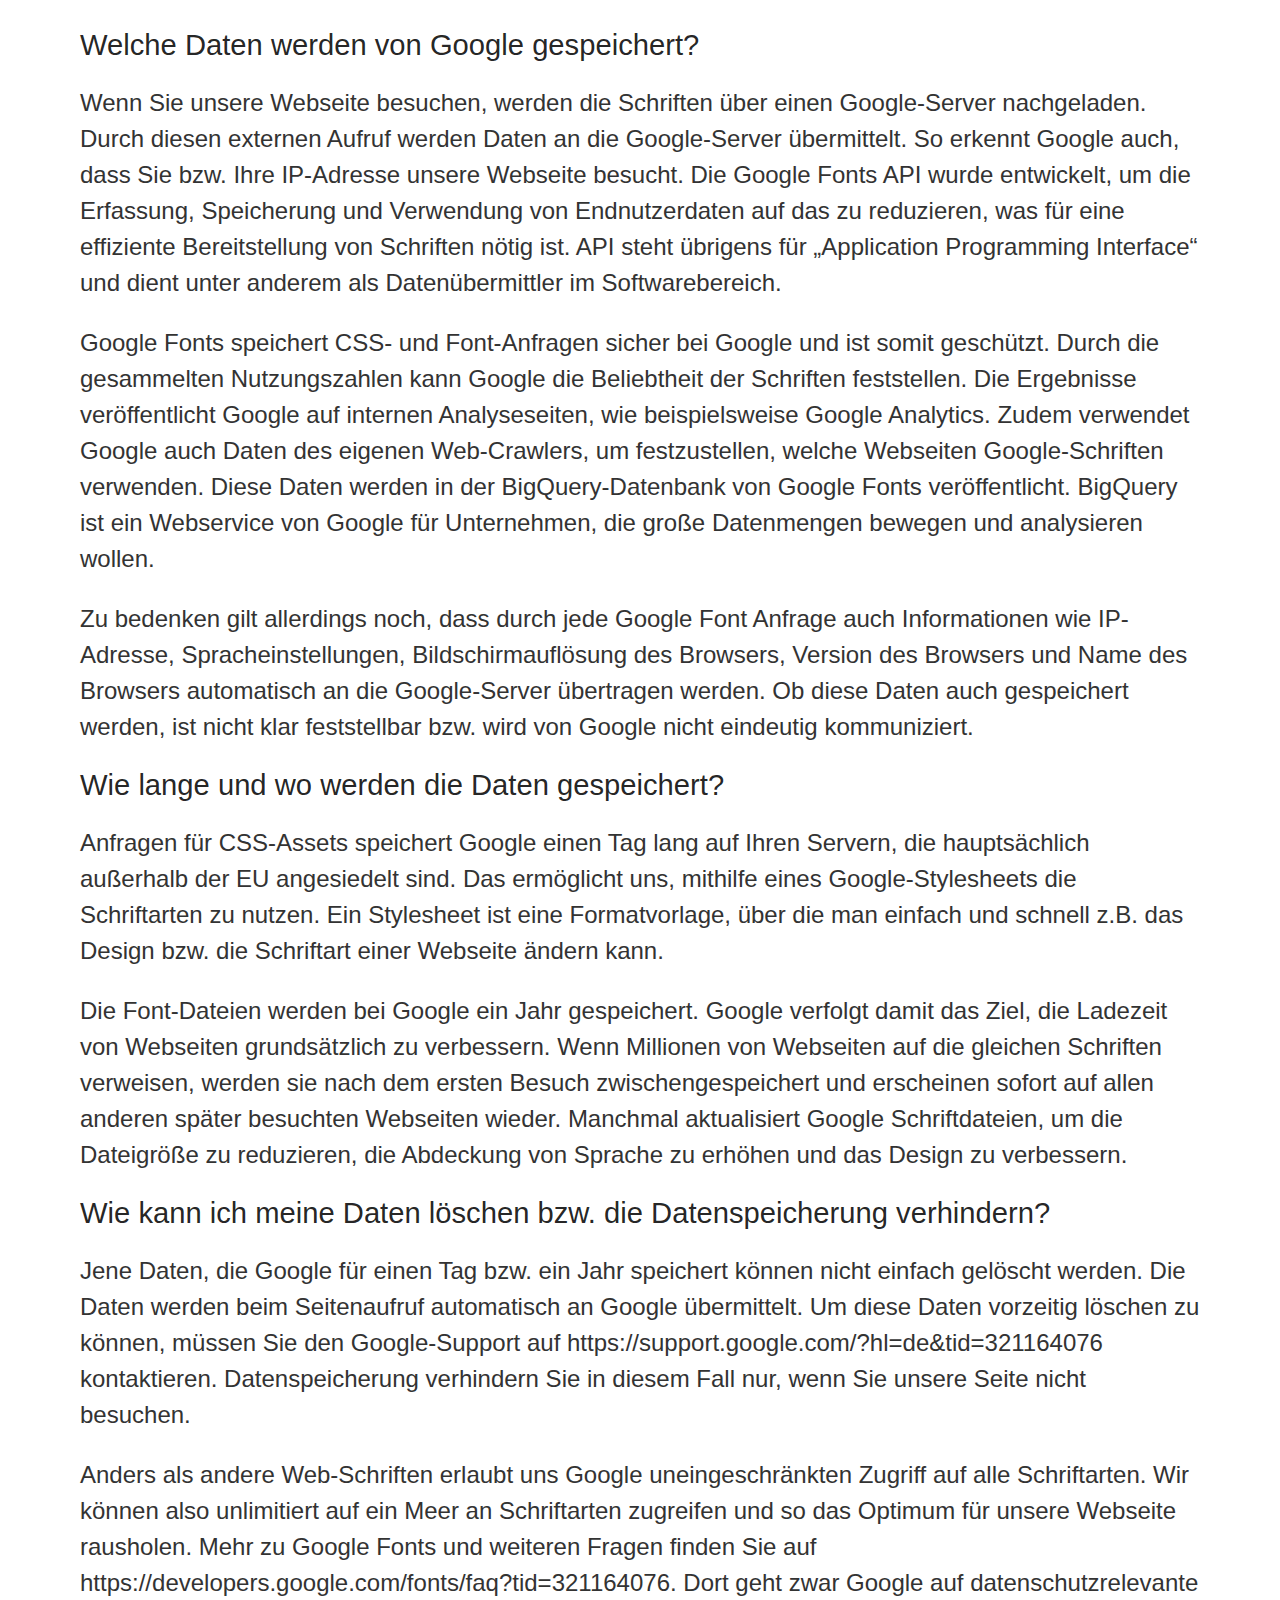
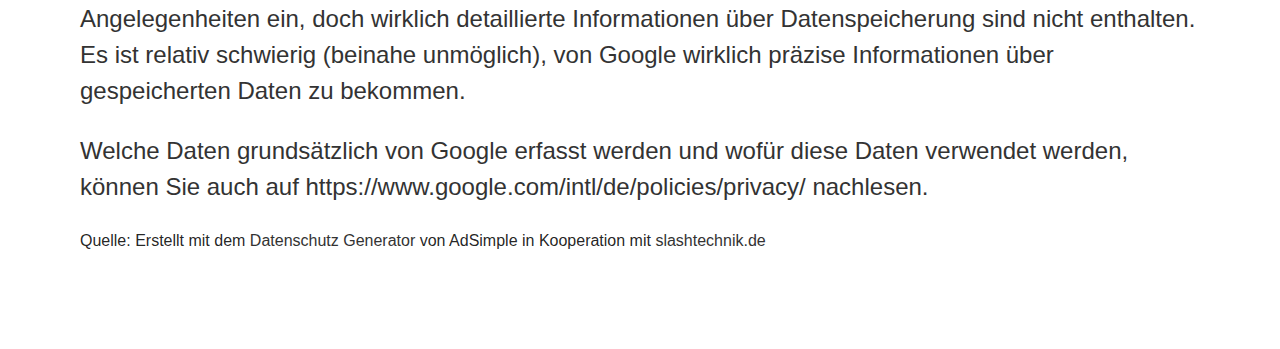
==== commit 30706851: "Added correct link for facebook" ====
--- a/imprint.html
+++ b/imprint.html
@@ -24,7 +24,7 @@
 
 <body>´
 
-  <div id="impressum-container">
+  <div id="impressum-container" class="padding-horizontal padding-vertical">
     <h1 class="adsimple-321164076">Impressum</h1>
     <p class="text-standard-size text-standard-color adsimple-321164076">Informationspflicht laut § 5 TMG.</p>
     <p class="adsimple-321164076">
@@ -199,4 +199,4 @@
   </div>
 </body>
 
-</html>+</html>
--- a/css/main.css
+++ b/css/main.css
@@ -238,7 +238,7 @@
 }
 
 .text-size-large {
-  font-size: 8.8rem;
+  font-size: 8.0rem;
 }
 
 .text-size-small {
@@ -296,9 +296,6 @@
 
 /* imprint.html */
 
-#impressum-container {
-  padding: 8rem 16rem;
-}
 
 #impressum-container a {
   color: #333333;
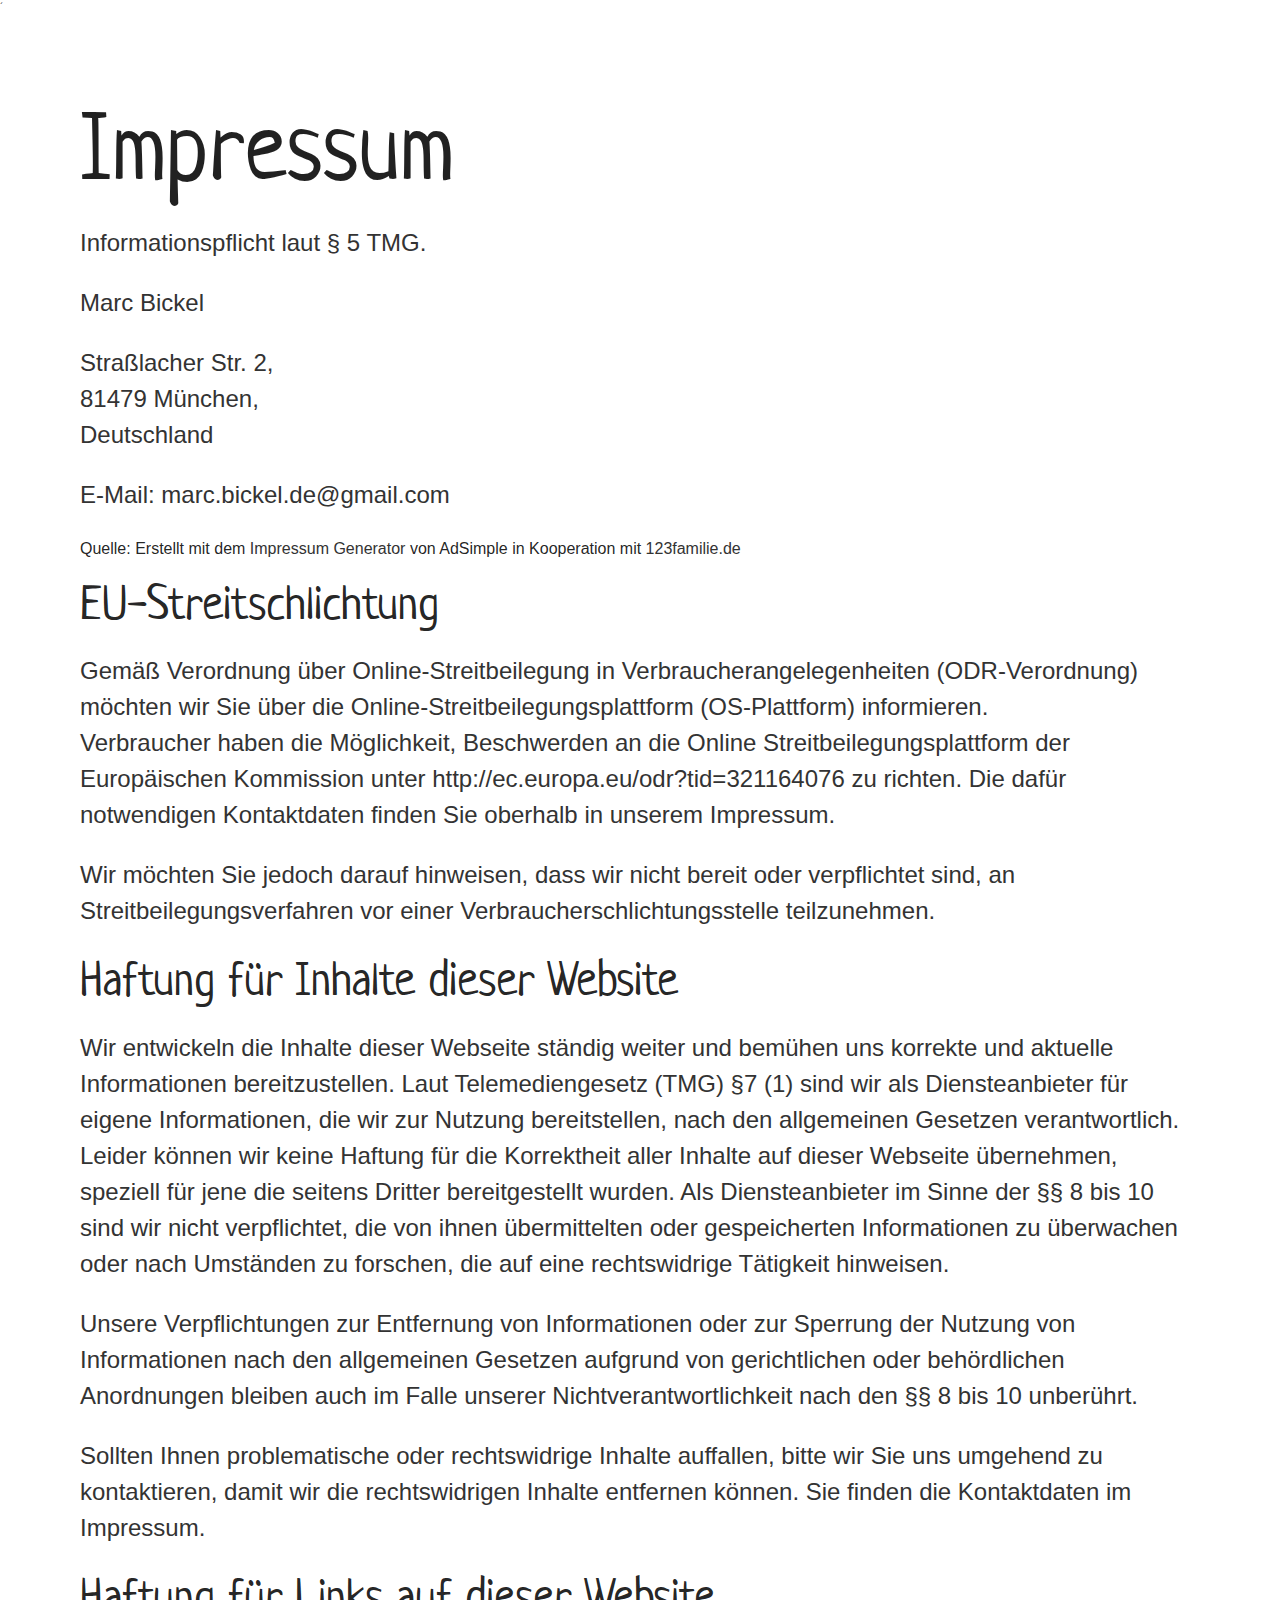
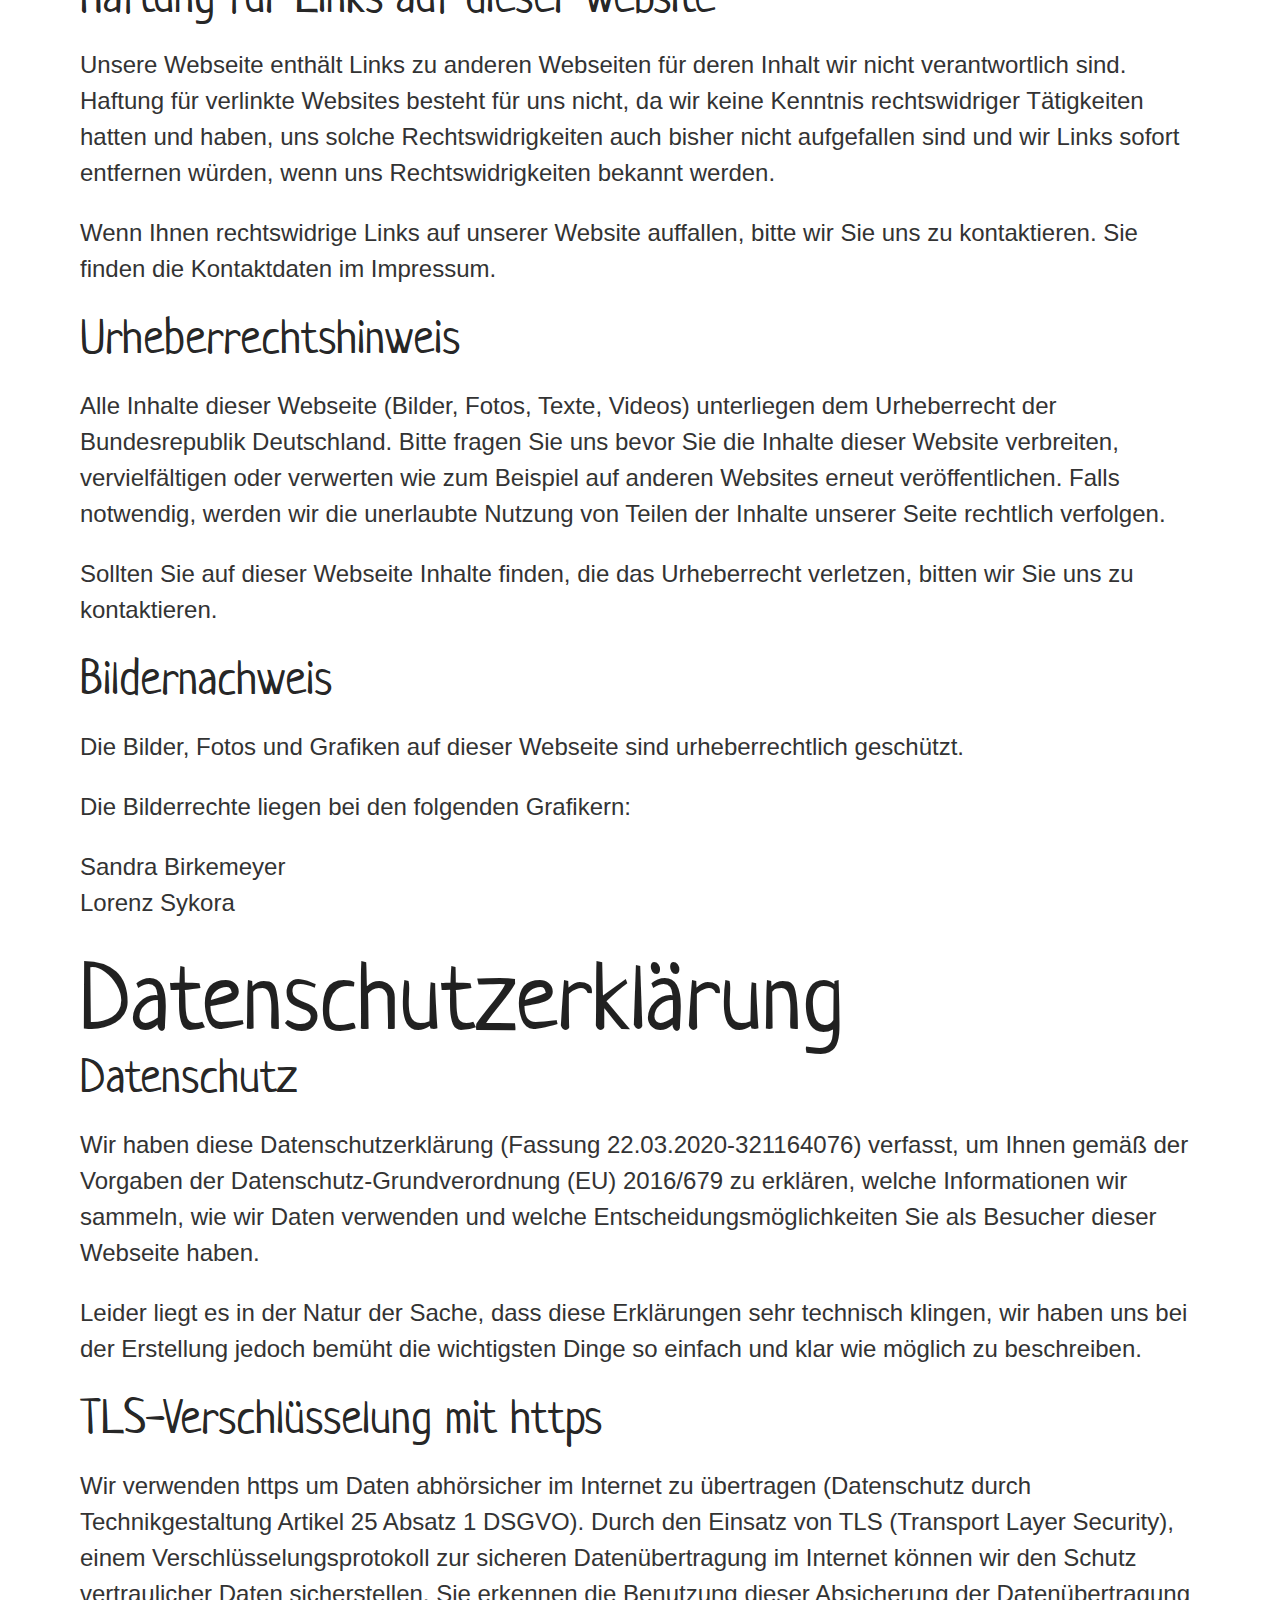
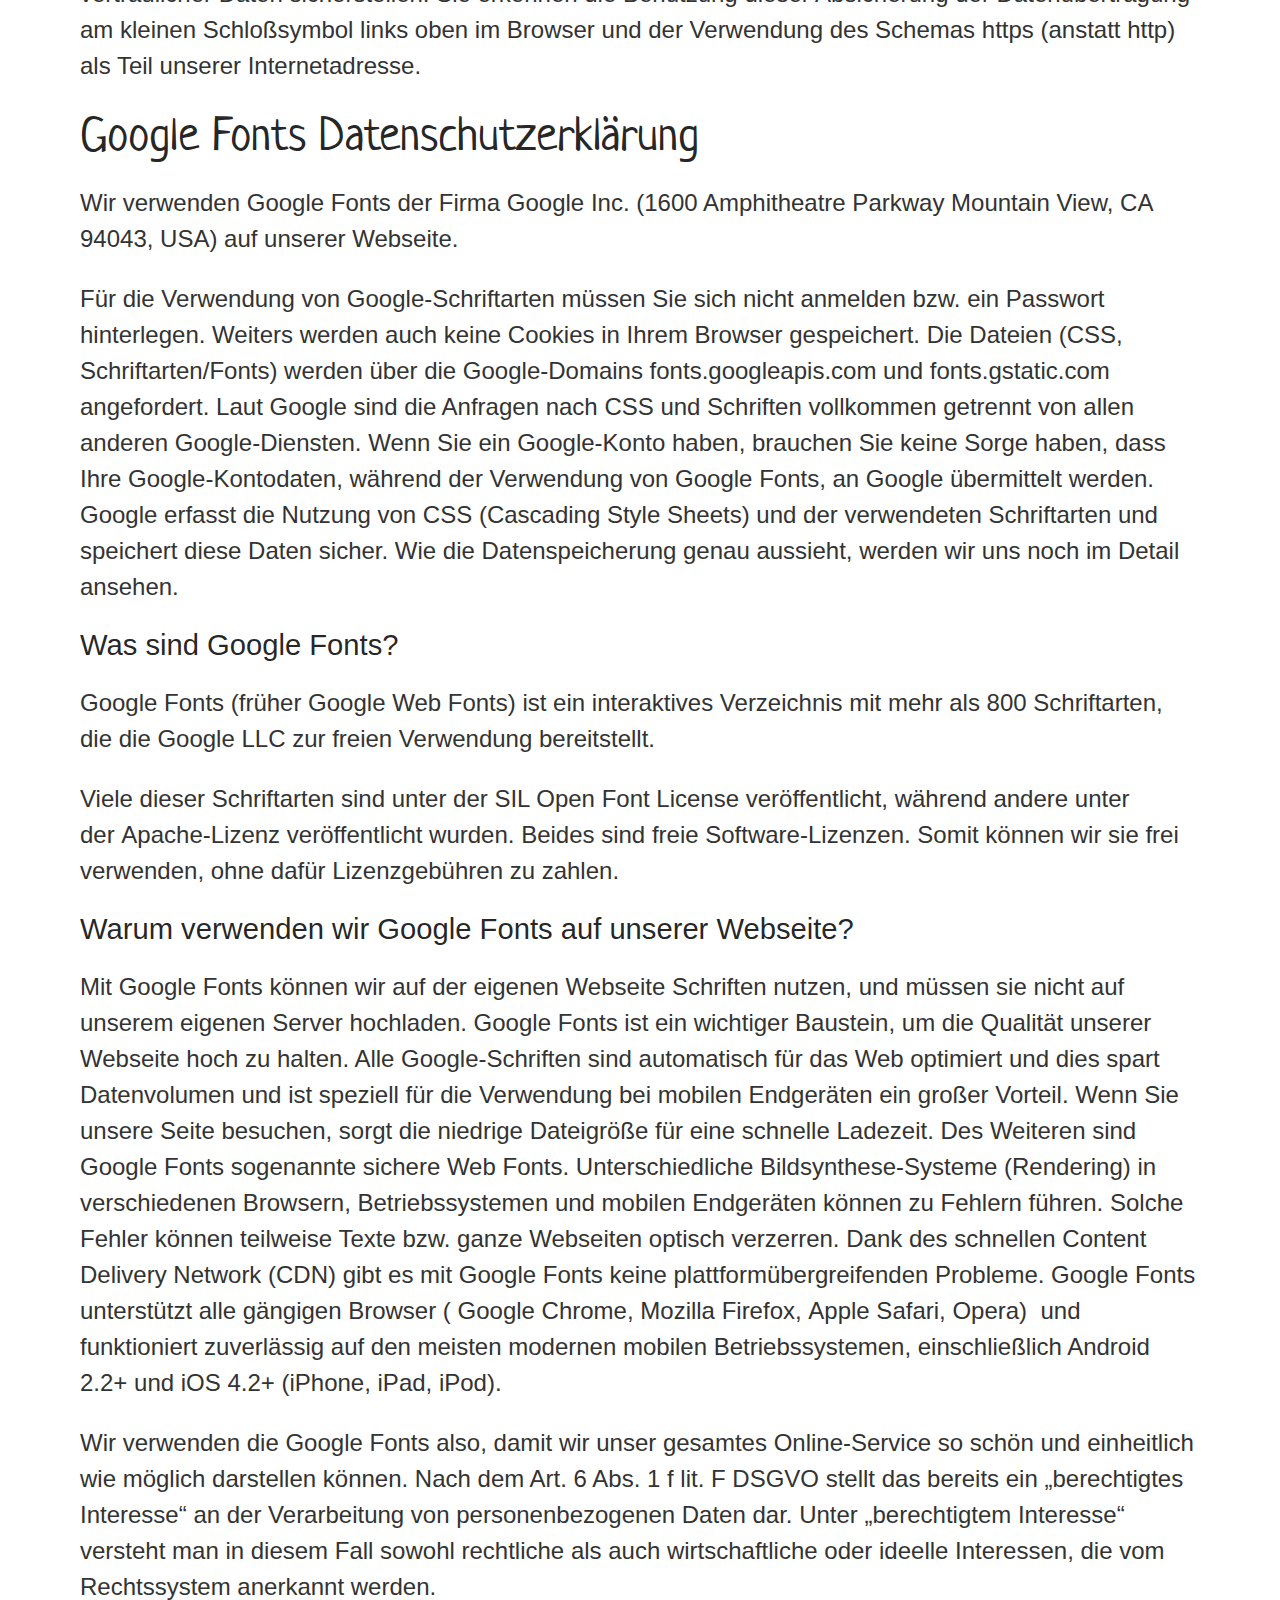
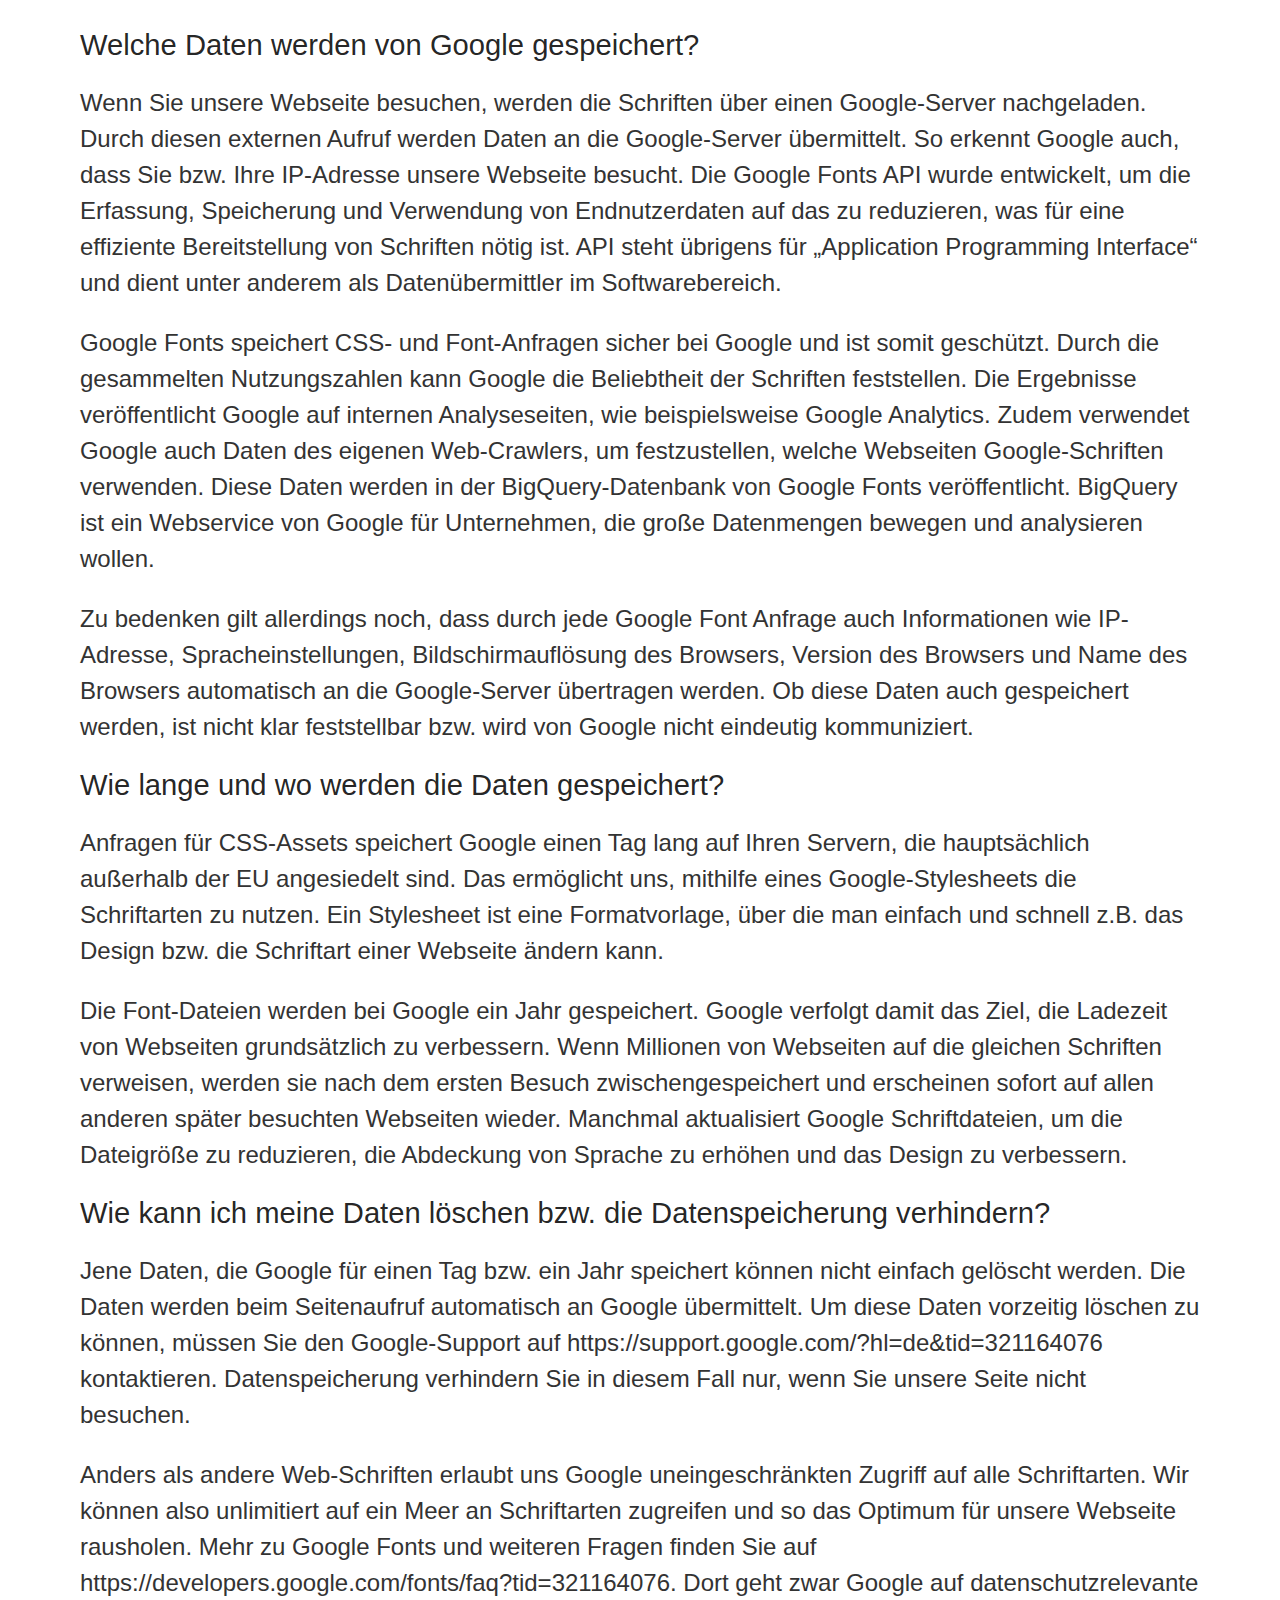
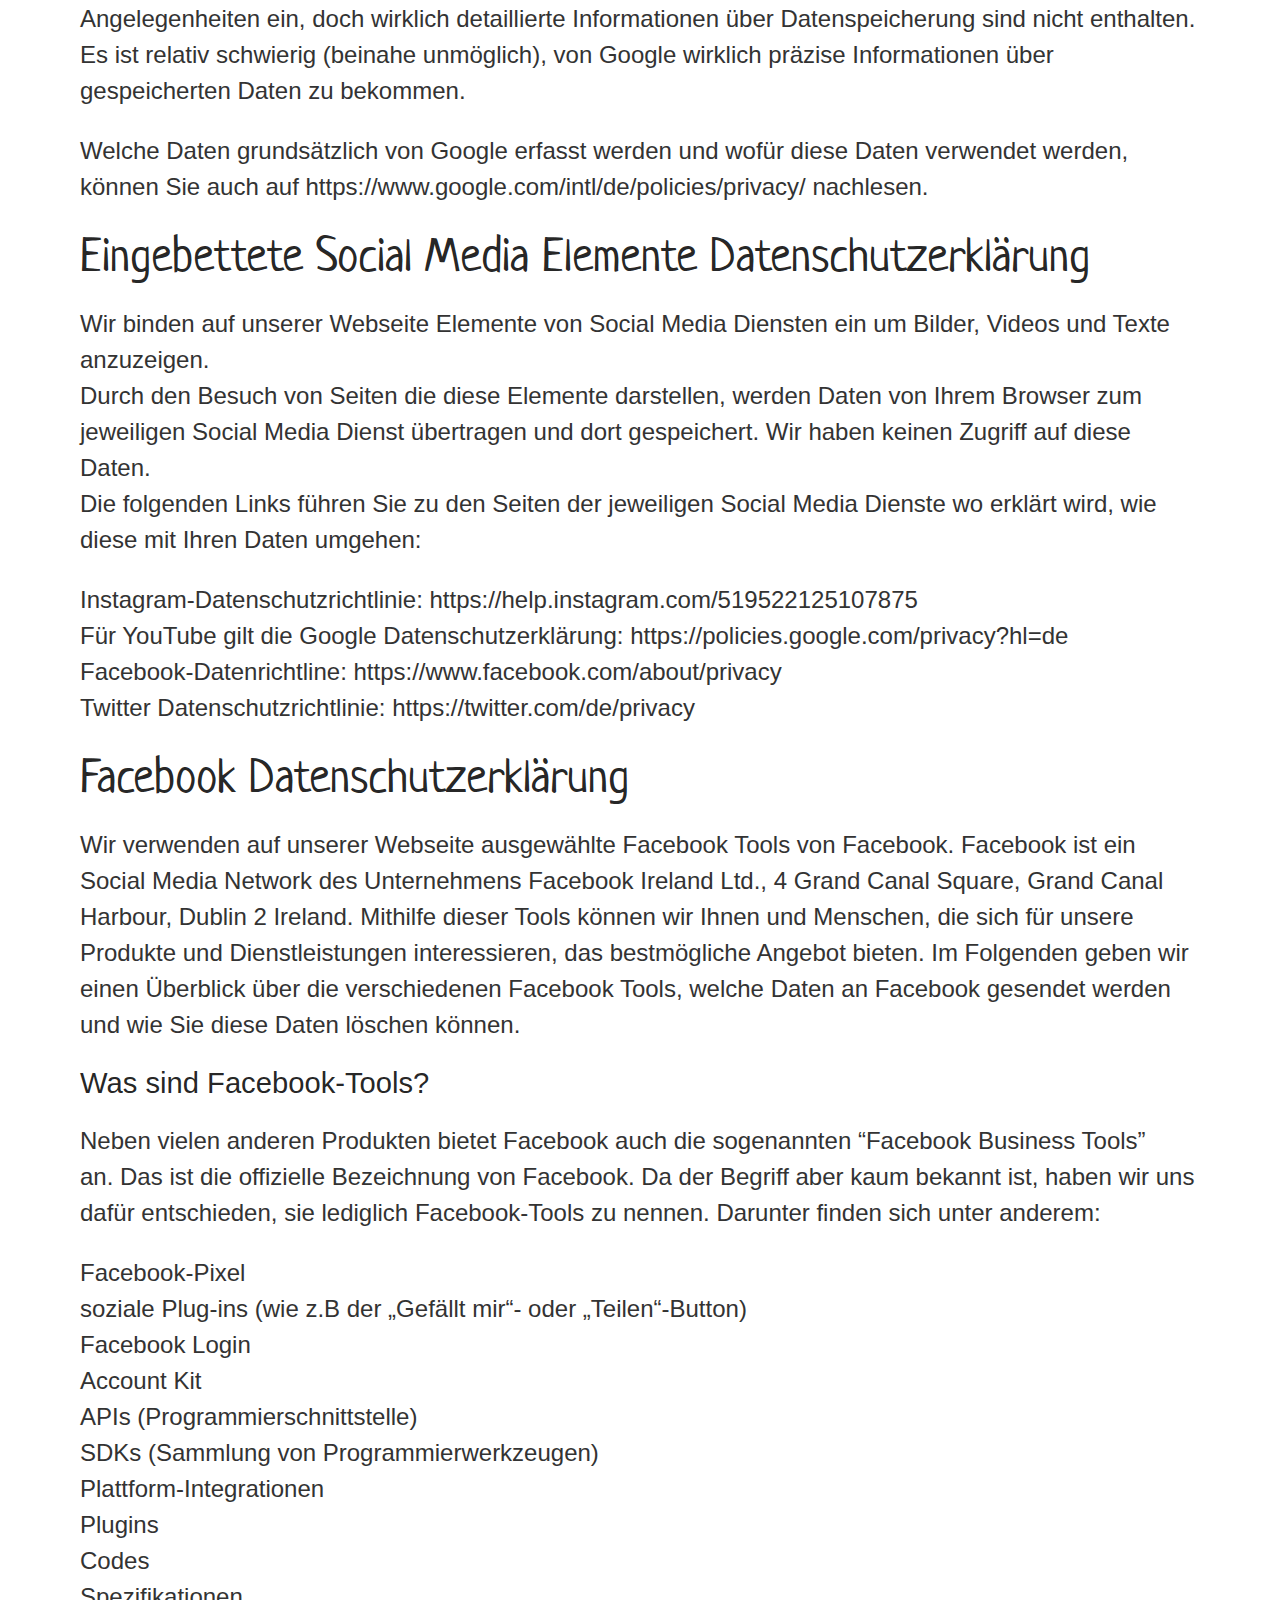
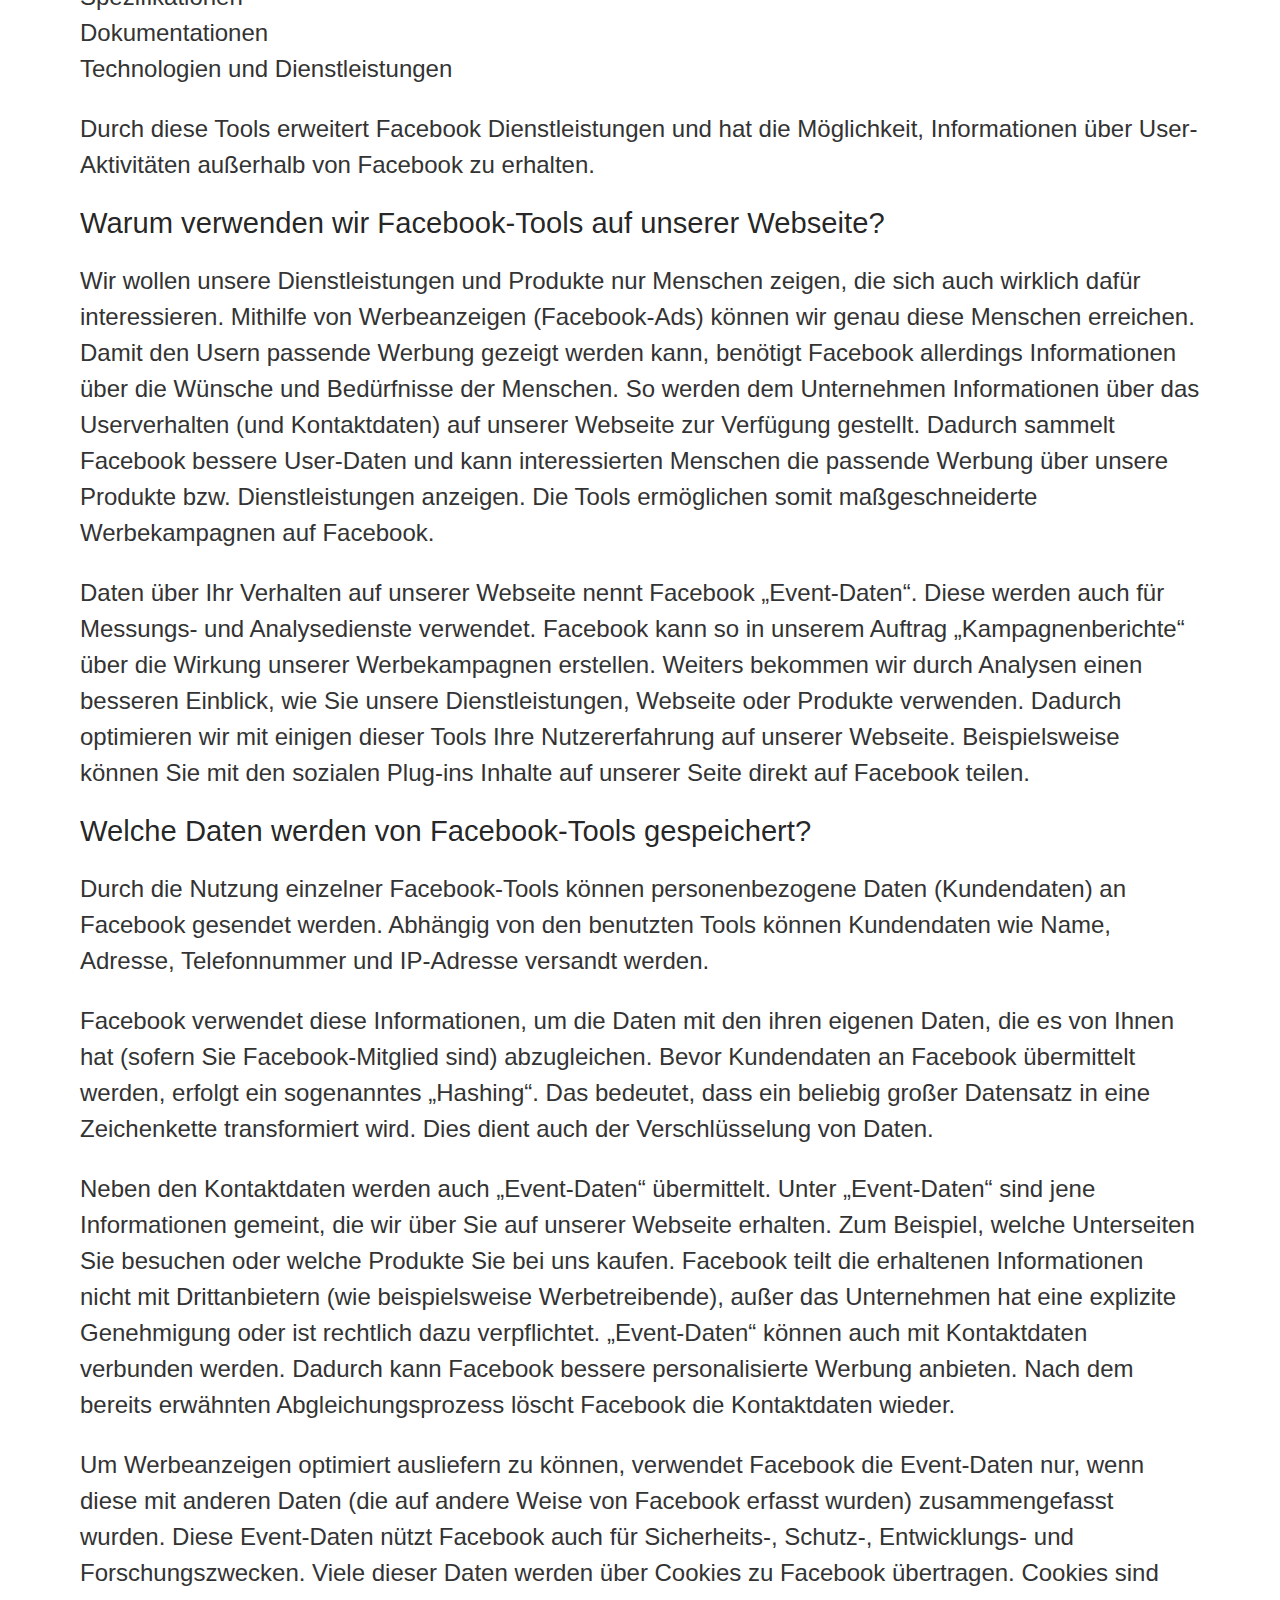
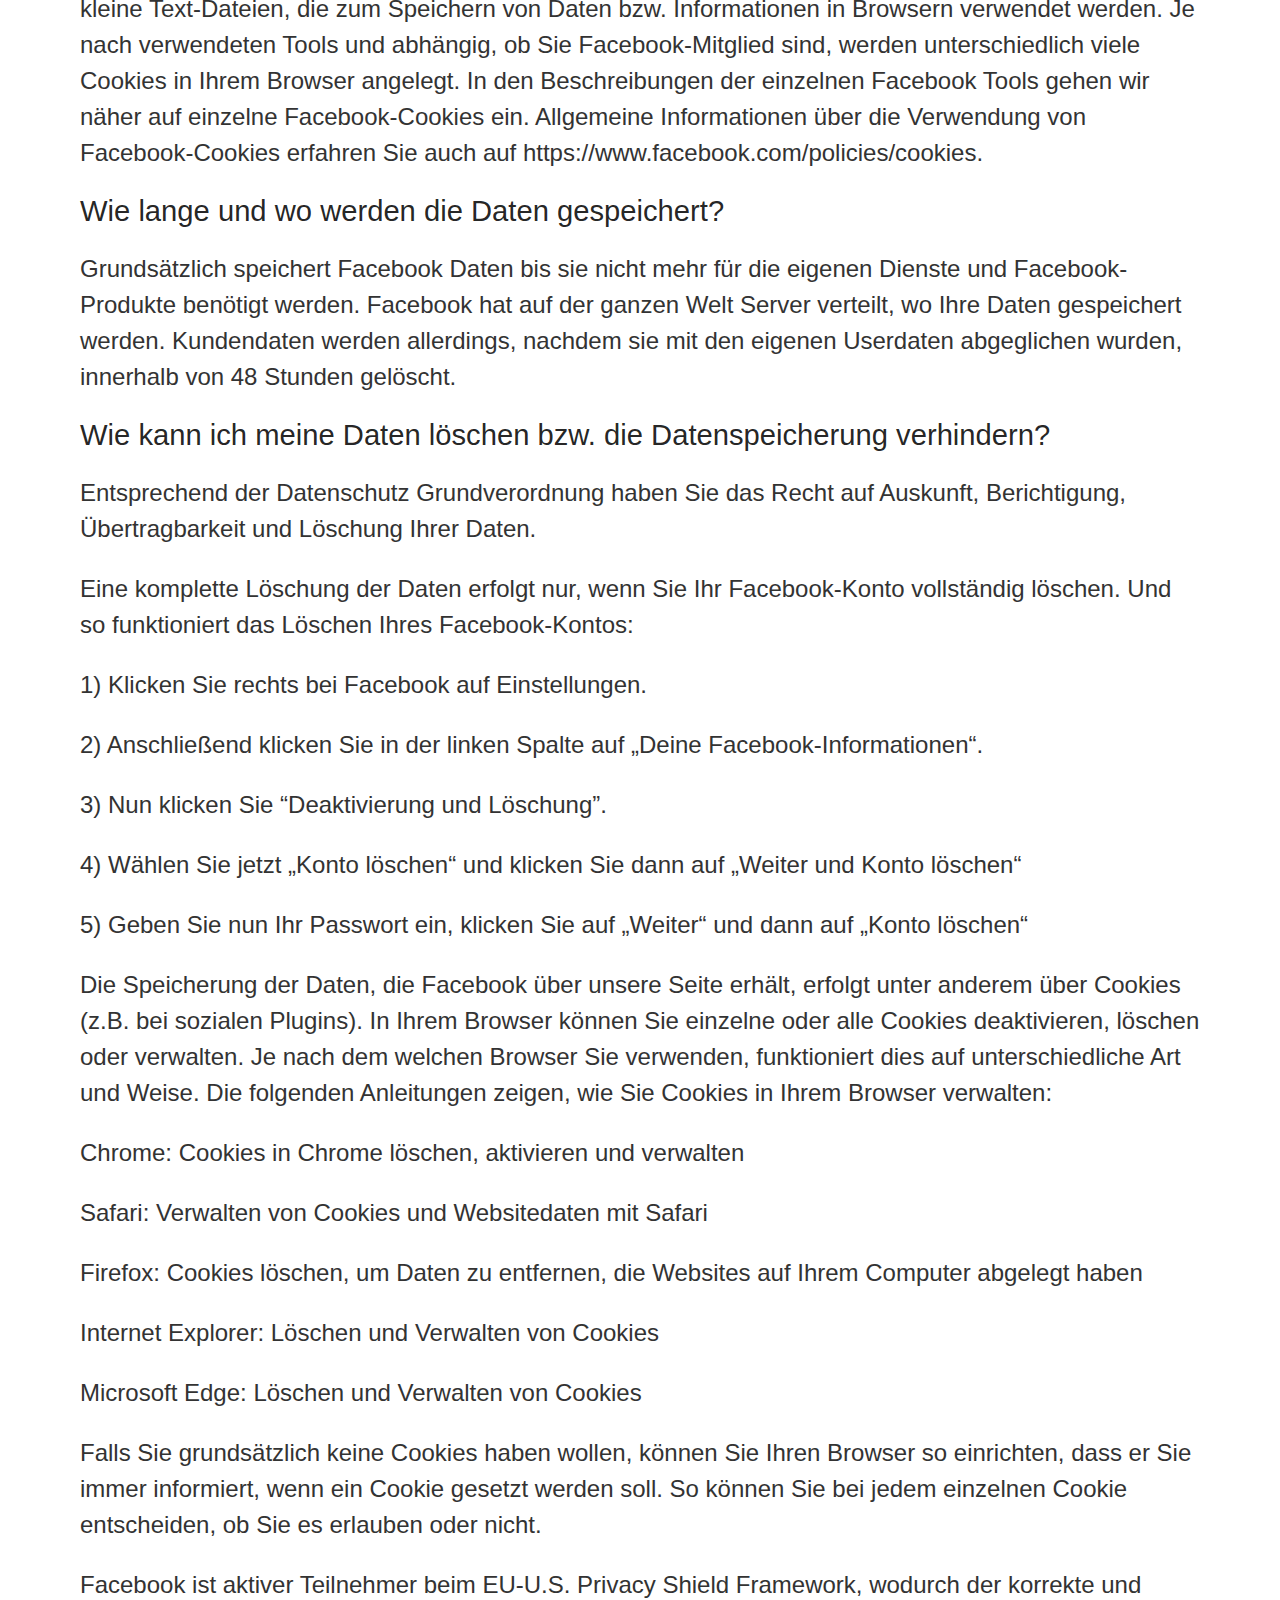
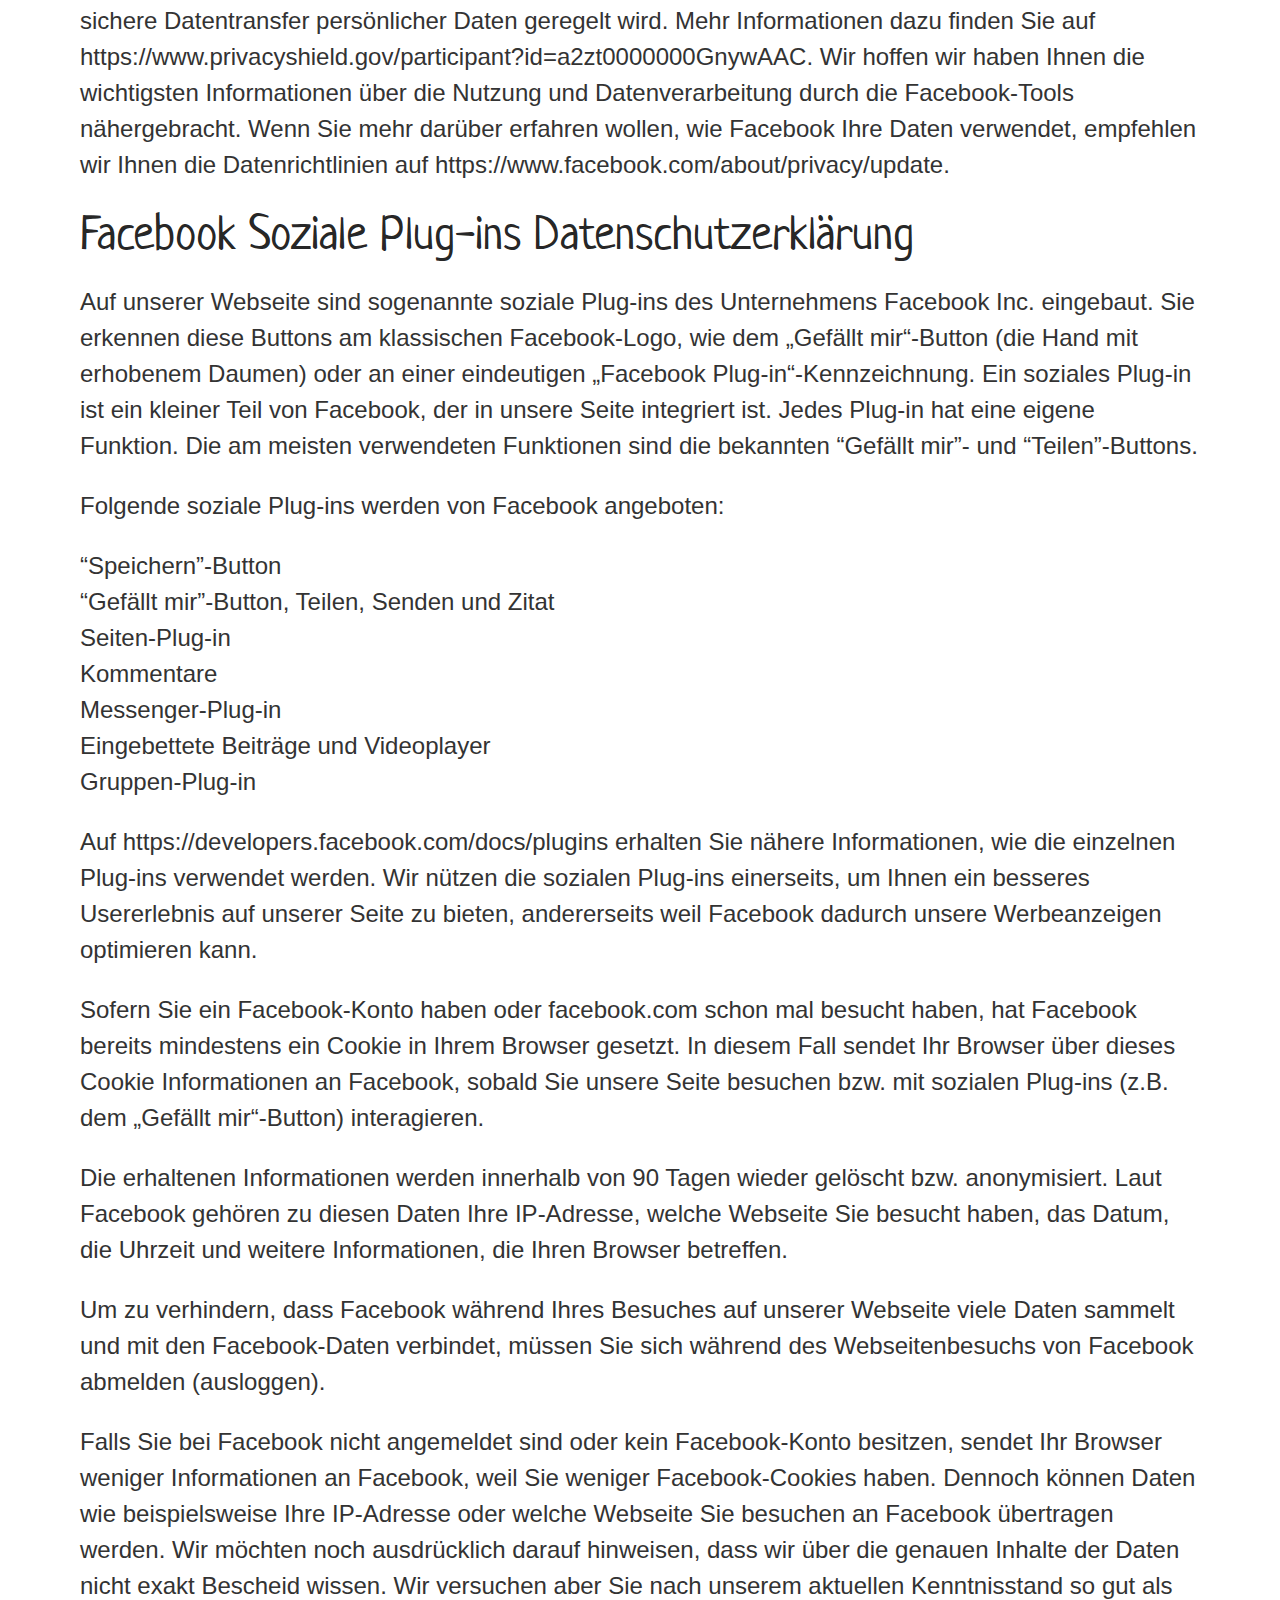
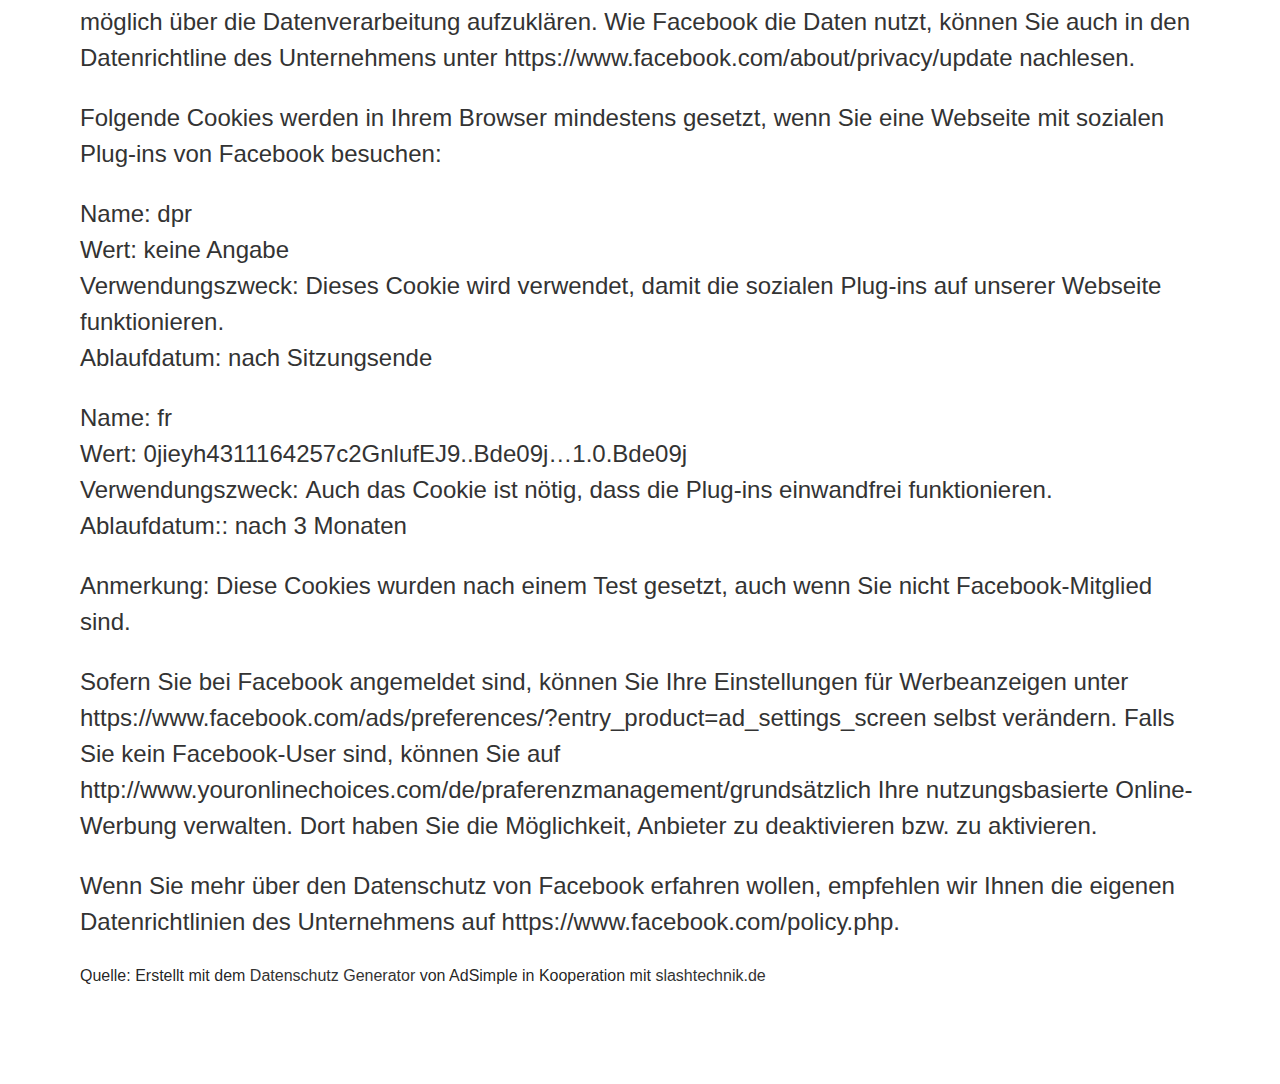
==== commit 3b84669b: "Added new logo, adapted text to 09-12, added harry g video" ====
--- a/imprint.html
+++ b/imprint.html
@@ -29,13 +29,14 @@
     <p class="text-standard-size text-standard-color adsimple-321164076">Informationspflicht laut § 5 TMG.</p>
     <p class="adsimple-321164076">
       <p class="text-standard-size text-standard-color">Marc Bickel</p>
-      <p class="text-standard-size text-standard-color adsimple-321164076">Straßlacher Str. 2, <br />81479 München, <br />Deutschland</p>
+      <p class="text-standard-size text-standard-color adsimple-321164076">Straßlacher Str. 2, <br />81479 München,
+        <br />Deutschland</p>
       <p class="text-standard-size text-standard-color adsimple-321164076">
         <strong>E-Mail:</strong> <a href="mailto:marc.bickel.de@gmail.com">marc.bickel.de@gmail.com</a>
       </p>
-      <p class="text-size-small" style="margin-top:15px;">Quelle: Erstellt mit dem <a title="Impressum Generator Deutschland"
-          href="https://www.adsimple.de/impressum-generator/" target="_blank" rel="follow"
-          style="text-decoration:none;">Impressum Generator</a> von AdSimple in Kooperation mit <a
+      <p class="text-size-small" style="margin-top:15px;">Quelle: Erstellt mit dem <a
+          title="Impressum Generator Deutschland" href="https://www.adsimple.de/impressum-generator/" target="_blank"
+          rel="follow" style="text-decoration:none;">Impressum Generator</a> von AdSimple in Kooperation mit <a
           href="https://www.123familie.de" target="_blank" rel="follow" title="">123familie.de</a>
       </p>
       <h2 class="adsimple-321164076">EU-Streitschlichtung</h2>
@@ -191,12 +192,226 @@
         diese Daten verwendet werden, können Sie auch auf <a class="adsimple-321164076"
           href="https://policies.google.com/privacy?hl=de&amp;tid=321164076" target="_blank"
           rel="noopener">https://www.google.com/intl/de/policies/privacy/</a> nachlesen.</p>
-      <p class="text-size-small" style="margin-top:15px;">Quelle: Erstellt mit dem <a title="Datenschutz Generator Deutschland"
-          href="https://www.adsimple.de/datenschutz-generator/" target="_blank" rel="follow"
-          style="text-decoration:none;">Datenschutz Generator</a> von AdSimple in Kooperation mit <a
-          href="https://www.slashtechnik.de" target="_blank" rel="follow" title="">slashtechnik.de</a>
-      </p>
+      <h2 class="adsimple-311164257">Eingebettete Social Media Elemente Datenschutzerklärung</h2>
+      <p class="text-standard-size text-standard-color">Wir binden auf unserer Webseite Elemente von Social Media Diensten ein um Bilder, Videos und Texte
+        anzuzeigen.<br />
+        Durch den Besuch von Seiten die diese Elemente darstellen, werden Daten von Ihrem Browser zum jeweiligen Social
+        Media Dienst übertragen und dort gespeichert. Wir haben keinen Zugriff auf diese Daten.<br />
+        Die folgenden Links führen Sie zu den Seiten der jeweiligen Social Media Dienste wo erklärt wird, wie diese mit
+        Ihren Daten umgehen:</p>
+      <ul class="adsimple-311164257 text-standard-size text-standard-color">
+        <li class="adsimple-311164257">Instagram-Datenschutzrichtlinie: <a class="adsimple-311164257"
+            href="https://help.instagram.com/519522125107875?tid=311164257" target="_blank"
+            rel="noopener">https://help.instagram.com/519522125107875</a>
+        </li>
+        <li class="adsimple-311164257">Für YouTube gilt die Google Datenschutzerklärung: <a class="adsimple-311164257"
+            href="https://policies.google.com/privacy?hl=de&amp;tid=311164257" target="_blank"
+            rel="noopener">https://policies.google.com/privacy?hl=de</a>
+        </li>
+        <li class="adsimple-311164257">Facebook-Datenrichtline: <a class="adsimple-311164257"
+            href="https://www.facebook.com/about/privacy?tid=311164257" target="_blank"
+            rel="noopener">https://www.facebook.com/about/privacy</a>
+        </li>
+        <li class="adsimple-311164257">Twitter Datenschutzrichtlinie: <a class="adsimple-311164257"
+            href="https://twitter.com/de/privacy?tid=311164257" target="_blank"
+            rel="noopener">https://twitter.com/de/privacy</a>
+        </li>
+      </ul>
+      <h2 class="adsimple-311164257">Facebook Datenschutzerklärung</h2>
+      <p class="text-standard-size text-standard-color">Wir verwenden auf unserer Webseite ausgewählte Facebook Tools von Facebook. Facebook ist ein Social Media
+        Network des Unternehmens Facebook Ireland Ltd., 4 Grand Canal Square, Grand Canal Harbour, Dublin 2 Ireland.
+        Mithilfe dieser Tools können wir Ihnen und Menschen, die sich für unsere Produkte und Dienstleistungen
+        interessieren, das bestmögliche Angebot bieten. Im Folgenden geben wir einen Überblick über die verschiedenen
+        Facebook Tools, welche Daten an Facebook gesendet werden und wie Sie diese Daten löschen können.</p>
+      <h3 class="adsimple-311164257">Was sind Facebook-Tools?</h3>
+      <p class="text-standard-size text-standard-color">Neben vielen anderen Produkten bietet Facebook auch die sogenannten &#8220;Facebook Business Tools&#8221;
+        an. Das ist die offizielle Bezeichnung von Facebook. Da der Begriff aber kaum bekannt ist, haben wir uns dafür
+        entschieden, sie lediglich Facebook-Tools zu nennen. Darunter finden sich unter anderem:</p>
+      <ul class="adsimple-311164257 text-standard-size text-standard-color">
+        <li class="adsimple-311164257">Facebook-Pixel</li>
+        <li class="adsimple-311164257">soziale Plug-ins (wie z.B der „Gefällt mir“- oder „Teilen“-Button)</li>
+        <li class="adsimple-311164257">Facebook Login</li>
+        <li class="adsimple-311164257">Account Kit</li>
+        <li class="adsimple-311164257">APIs (Programmierschnittstelle)</li>
+        <li class="adsimple-311164257">SDKs (Sammlung von Programmierwerkzeugen)</li>
+        <li class="adsimple-311164257">Plattform-Integrationen</li>
+        <li class="adsimple-311164257">Plugins</li>
+        <li class="adsimple-311164257">Codes</li>
+        <li class="adsimple-311164257">Spezifikationen</li>
+        <li class="adsimple-311164257">Dokumentationen</li>
+        <li class="adsimple-311164257">Technologien und Dienstleistungen</li>
+      </ul>
+      <p class="text-standard-size text-standard-color">Durch diese Tools erweitert Facebook Dienstleistungen und hat die Möglichkeit, Informationen über
+        User-Aktivitäten außerhalb von Facebook zu erhalten.</p>
+      <h3 class="adsimple-311164257">Warum verwenden wir Facebook-Tools auf unserer Webseite?</h3>
+      <p class="text-standard-size text-standard-color">Wir wollen unsere Dienstleistungen und Produkte nur Menschen zeigen, die sich auch wirklich dafür
+        interessieren. Mithilfe von Werbeanzeigen (Facebook-Ads) können wir genau diese Menschen erreichen. Damit den
+        Usern passende Werbung gezeigt werden kann, benötigt Facebook allerdings Informationen über die Wünsche und
+        Bedürfnisse der Menschen. So werden dem Unternehmen Informationen über das Userverhalten (und Kontaktdaten) auf
+        unserer Webseite zur Verfügung gestellt. Dadurch sammelt Facebook bessere User-Daten und kann interessierten
+        Menschen die passende Werbung über unsere Produkte bzw. Dienstleistungen anzeigen. Die Tools ermöglichen somit
+        maßgeschneiderte Werbekampagnen auf Facebook.</p>
+      <p class="text-standard-size text-standard-color">Daten über Ihr Verhalten auf unserer Webseite nennt Facebook „Event-Daten“. Diese werden auch für Messungs- und
+        Analysedienste verwendet. Facebook kann so in unserem Auftrag „Kampagnenberichte“ über die Wirkung unserer
+        Werbekampagnen erstellen. Weiters bekommen wir durch Analysen einen besseren Einblick, wie Sie unsere
+        Dienstleistungen, Webseite oder Produkte verwenden. Dadurch optimieren wir mit einigen dieser Tools Ihre
+        Nutzererfahrung auf unserer Webseite. Beispielsweise können Sie mit den sozialen Plug-ins Inhalte auf unserer
+        Seite direkt auf Facebook teilen.</p>
+      <h3 class="adsimple-311164257">Welche Daten werden von Facebook-Tools gespeichert?</h3>
+      <p class="text-standard-size text-standard-color">Durch die Nutzung einzelner Facebook-Tools können personenbezogene Daten (Kundendaten) an Facebook gesendet
+        werden. Abhängig von den benutzten Tools können Kundendaten wie Name, Adresse, Telefonnummer und IP-Adresse
+        versandt werden.</p>
+      <p class="text-standard-size text-standard-color">Facebook verwendet diese Informationen, um die Daten mit den ihren eigenen Daten, die es von Ihnen hat (sofern
+        Sie Facebook-Mitglied sind) abzugleichen. Bevor Kundendaten an Facebook übermittelt werden, erfolgt ein
+        sogenanntes „Hashing“. Das bedeutet, dass ein beliebig großer Datensatz in eine Zeichenkette transformiert wird.
+        Dies dient auch der Verschlüsselung von Daten.</p>
+      <p class="text-standard-size text-standard-color">Neben den Kontaktdaten werden auch „Event-Daten“ übermittelt. Unter „Event-Daten“ sind jene Informationen
+        gemeint, die wir über Sie auf unserer Webseite erhalten. Zum Beispiel, welche Unterseiten Sie besuchen oder
+        welche Produkte Sie bei uns kaufen. Facebook teilt die erhaltenen Informationen nicht mit Drittanbietern (wie
+        beispielsweise Werbetreibende), außer das Unternehmen hat eine explizite Genehmigung oder ist rechtlich dazu
+        verpflichtet. „Event-Daten“ können auch mit Kontaktdaten verbunden werden. Dadurch kann Facebook bessere
+        personalisierte Werbung anbieten. Nach dem bereits erwähnten Abgleichungsprozess löscht Facebook die
+        Kontaktdaten wieder.</p>
+      <p class="text-standard-size text-standard-color">Um Werbeanzeigen optimiert ausliefern zu können, verwendet Facebook die Event-Daten nur, wenn diese mit anderen
+        Daten (die auf andere Weise von Facebook erfasst wurden) zusammengefasst wurden. Diese Event-Daten nützt
+        Facebook auch für Sicherheits-, Schutz-, Entwicklungs- und Forschungszwecken. Viele dieser Daten werden über
+        Cookies zu Facebook übertragen. Cookies sind kleine Text-Dateien, die zum Speichern von Daten bzw. Informationen
+        in Browsern verwendet werden. Je nach verwendeten Tools und abhängig, ob Sie Facebook-Mitglied sind, werden
+        unterschiedlich viele Cookies in Ihrem Browser angelegt. In den Beschreibungen der einzelnen Facebook Tools
+        gehen wir näher auf einzelne Facebook-Cookies ein. Allgemeine Informationen über die Verwendung von
+        Facebook-Cookies erfahren Sie auch auf <a class="adsimple-311164257"
+          href="https://www.facebook.com/policies/cookies?tid=311164257" target="_blank"
+          rel="noopener">https://www.facebook.com/policies/cookies</a>.</p>
+      <h3 class="adsimple-311164257">Wie lange und wo werden die Daten gespeichert?</h3>
+      <p class="text-standard-size text-standard-color">Grundsätzlich speichert Facebook Daten bis sie nicht mehr für die eigenen Dienste und Facebook-Produkte
+        benötigt werden. Facebook hat auf der ganzen Welt Server verteilt, wo Ihre Daten gespeichert werden. Kundendaten
+        werden allerdings, nachdem sie mit den eigenen Userdaten abgeglichen wurden, innerhalb von 48 Stunden gelöscht.
+      </p>
+      <h3 class="adsimple-311164257">Wie kann ich meine Daten löschen bzw. die Datenspeicherung verhindern?</h3>
+      <p class="text-standard-size text-standard-color">Entsprechend der Datenschutz Grundverordnung haben Sie das Recht auf Auskunft, Berichtigung, Übertragbarkeit
+        und Löschung Ihrer Daten.</p>
+      <p class="text-standard-size text-standard-color">Eine komplette Löschung der Daten erfolgt nur, wenn Sie Ihr Facebook-Konto vollständig löschen. Und so
+        funktioniert das Löschen Ihres Facebook-Kontos:</p>
+      <p class="text-standard-size text-standard-color">1) Klicken Sie rechts bei Facebook auf Einstellungen.</p>
+      <p class="text-standard-size text-standard-color">2) Anschließend klicken Sie in der linken Spalte auf „Deine Facebook-Informationen“.</p>
+      <p class="text-standard-size text-standard-color">3) Nun klicken Sie &#8220;Deaktivierung und Löschung&#8221;.</p>
+      <p class="text-standard-size text-standard-color">4) Wählen Sie jetzt „Konto löschen“ und klicken Sie dann auf „Weiter und Konto löschen“</p>
+      <p class="text-standard-size text-standard-color">5) Geben Sie nun Ihr Passwort ein, klicken Sie auf „Weiter“ und dann auf „Konto löschen“</p>
+      <p class="text-standard-size text-standard-color">Die Speicherung der Daten, die Facebook über unsere Seite erhält, erfolgt unter anderem über Cookies (z.B. bei
+        sozialen Plugins). In Ihrem Browser können Sie einzelne oder alle Cookies deaktivieren, löschen oder verwalten.
+        Je nach dem welchen Browser Sie verwenden, funktioniert dies auf unterschiedliche Art und Weise. Die folgenden
+        Anleitungen zeigen, wie Sie Cookies in Ihrem Browser verwalten:</p>
+      <p class="text-standard-size text-standard-color">
+        <a class="adsimple-311164257" href="https://support.google.com/chrome/answer/95647?tid=311164257"
+          target="_blank" rel="noopener">Chrome: Cookies in Chrome löschen, aktivieren und verwalten</a>
+      </p>
+      <p class="text-standard-size text-standard-color">
+        <a class="adsimple-311164257" href="https://support.apple.com/de-at/guide/safari/sfri11471/mac?tid=311164257"
+          target="_blank" rel="noopener">Safari: Verwalten von Cookies und Websitedaten mit Safari</a>
+      </p>
+      <p class="text-standard-size text-standard-color">
+        <a class="adsimple-311164257"
+          href="https://support.mozilla.org/de/kb/cookies-und-website-daten-in-firefox-loschen?tid=311164257"
+          target="_blank" rel="noopener">Firefox: Cookies löschen, um Daten zu entfernen, die Websites auf Ihrem
+          Computer abgelegt haben</a>
+      </p>
+      <p class="text-standard-size text-standard-color">
+        <a class="adsimple-311164257"
+          href="https://support.microsoft.com/de-at/help/17442/windows-internet-explorer-delete-manage-cookies?tid=311164257"
+          target="_blank" rel="noopener">Internet Explorer: Löschen und Verwalten von Cookies</a>
+      </p>
+      <p class="text-standard-size text-standard-color">
+        <a class="adsimple-311164257"
+          href="https://support.microsoft.com/de-at/help/4027947/windows-delete-cookies?tid=311164257" target="_blank"
+          rel="noopener">Microsoft Edge: Löschen und Verwalten von Cookies</a>
+      </p>
+      <p class="text-standard-size text-standard-color">Falls Sie grundsätzlich keine Cookies haben wollen, können Sie Ihren Browser so einrichten, dass er Sie immer
+        informiert, wenn ein Cookie gesetzt werden soll. So können Sie bei jedem einzelnen Cookie entscheiden, ob Sie es
+        erlauben oder nicht.</p>
+      <p class="text-standard-size text-standard-color">Facebook ist aktiver Teilnehmer beim EU-U.S. Privacy Shield Framework, wodurch der korrekte und sichere
+        Datentransfer persönlicher Daten geregelt wird. Mehr Informationen dazu finden Sie auf <a
+          class="adsimple-311164257" href="https://www.privacyshield.gov/participant?id=a2zt0000000GnywAAC"
+          target="_blank" rel="follow noopener">https://www.privacyshield.gov/participant?id=a2zt0000000GnywAAC</a>. Wir
+        hoffen wir haben Ihnen die wichtigsten Informationen über die Nutzung und Datenverarbeitung durch die
+        Facebook-Tools nähergebracht. Wenn Sie mehr darüber erfahren wollen, wie Facebook Ihre Daten verwendet,
+        empfehlen wir Ihnen die Datenrichtlinien auf <a class="adsimple-311164257"
+          href="https://www.facebook.com/about/privacy/update" target="_blank"
+          rel="noopener">https://www.facebook.com/about/privacy/update</a>.</p>
+      <h2 class="adsimple-311164257">Facebook Soziale Plug-ins Datenschutzerklärung</h2>
+      <p class="text-standard-size text-standard-color">Auf unserer Webseite sind sogenannte soziale Plug-ins des Unternehmens Facebook Inc. eingebaut. Sie erkennen
+        diese Buttons am klassischen Facebook-Logo, wie dem „Gefällt mir“-Button (die Hand mit erhobenem Daumen) oder an
+        einer eindeutigen „Facebook Plug-in“-Kennzeichnung. Ein soziales Plug-in ist ein kleiner Teil von Facebook, der
+        in unsere Seite integriert ist. Jedes Plug-in hat eine eigene Funktion. Die am meisten verwendeten Funktionen
+        sind die bekannten &#8220;Gefällt mir&#8221;- und &#8220;Teilen&#8221;-Buttons.</p>
+      <p class="text-standard-size text-standard-color">Folgende soziale Plug-ins werden von Facebook angeboten:</p>
+      <ul class="adsimple-311164257 text-standard-size text-standard-color">
+        <li class="adsimple-311164257">&#8220;Speichern&#8221;-Button</li>
+        <li class="adsimple-311164257">&#8220;Gefällt mir&#8221;-Button, Teilen, Senden und Zitat</li>
+        <li class="adsimple-311164257">Seiten-Plug-in</li>
+        <li class="adsimple-311164257">Kommentare</li>
+        <li class="adsimple-311164257">Messenger-Plug-in</li>
+        <li class="adsimple-311164257">Eingebettete Beiträge und Videoplayer</li>
+        <li class="adsimple-311164257">Gruppen-Plug-in</li>
+      </ul>
+      <p class="text-standard-size text-standard-color">Auf <a class="adsimple-311164257" href="https://developers.facebook.com/docs/plugins" target="_blank"
+          rel="noopener">https://developers.facebook.com/docs/plugins</a> erhalten Sie nähere Informationen, wie die
+        einzelnen Plug-ins verwendet werden. Wir nützen die sozialen Plug-ins einerseits, um Ihnen ein besseres
+        Usererlebnis auf unserer Seite zu bieten, andererseits weil Facebook dadurch unsere Werbeanzeigen optimieren
+        kann.</p>
+      <p class="text-standard-size text-standard-color">Sofern Sie ein Facebook-Konto haben oder <a class="adsimple-311164257" href="https://www.facebook.com/"
+          target="_blank" rel="follow noopener">facebook.com</a> schon mal besucht haben, hat Facebook bereits
+        mindestens ein Cookie in Ihrem Browser gesetzt. In diesem Fall sendet Ihr Browser über dieses Cookie
+        Informationen an Facebook, sobald Sie unsere Seite besuchen bzw. mit sozialen Plug-ins (z.B. dem „Gefällt
+        mir“-Button) interagieren.</p>
+      <p class="text-standard-size text-standard-color">Die erhaltenen Informationen werden innerhalb von 90 Tagen wieder gelöscht bzw. anonymisiert. Laut Facebook
+        gehören zu diesen Daten Ihre IP-Adresse, welche Webseite Sie besucht haben, das Datum, die Uhrzeit und weitere
+        Informationen, die Ihren Browser betreffen.</p>
+      <p class="text-standard-size text-standard-color">Um zu verhindern, dass Facebook während Ihres Besuches auf unserer Webseite viele Daten sammelt und mit den
+        Facebook-Daten verbindet, müssen Sie sich während des Webseitenbesuchs von Facebook abmelden (ausloggen).</p>
+      <p class="text-standard-size text-standard-color">Falls Sie bei Facebook nicht angemeldet sind oder kein Facebook-Konto besitzen, sendet Ihr Browser weniger
+        Informationen an Facebook, weil Sie weniger Facebook-Cookies haben. Dennoch können Daten wie beispielsweise Ihre
+        IP-Adresse oder welche Webseite Sie besuchen an Facebook übertragen werden. Wir möchten noch ausdrücklich darauf
+        hinweisen, dass wir über die genauen Inhalte der Daten nicht exakt Bescheid wissen. Wir versuchen aber Sie nach
+        unserem aktuellen Kenntnisstand so gut als möglich über die Datenverarbeitung aufzuklären. Wie Facebook die
+        Daten nutzt, können Sie auch in den Datenrichtline des Unternehmens unter <a class="adsimple-311164257"
+          href="https://www.facebook.com/about/privacy/update" target="_blank"
+          rel="noopener">https://www.facebook.com/about/privacy/update</a> nachlesen.</p>
+      <p class="text-standard-size text-standard-color">Folgende Cookies werden in Ihrem Browser mindestens gesetzt, wenn Sie eine Webseite mit sozialen Plug-ins von
+        Facebook besuchen:</p>
+      <p class="text-standard-size text-standard-color">
+        <strong class="adsimple-311164257">Name:</strong> dpr<br />
+        <strong class="adsimple-311164257">Wert:</strong> keine Angabe<br />
+        <strong class="adsimple-311164257">Verwendungszweck:</strong> Dieses Cookie wird verwendet, damit die sozialen
+        Plug-ins auf unserer Webseite funktionieren.<br />
+        <strong class="adsimple-311164257">Ablaufdatum:</strong> nach Sitzungsende</p>
+      <p class="text-standard-size text-standard-color">
+        <strong class="adsimple-311164257">Name:</strong> fr<br />
+        <strong class="adsimple-311164257">Wert:</strong> 0jieyh4311164257c2GnlufEJ9..Bde09j&#8230;1.0.Bde09j<br />
+        <strong class="adsimple-311164257">Verwendungszweck:</strong> Auch das Cookie ist nötig, dass die Plug-ins
+        einwandfrei funktionieren.<br />
+        <strong class="adsimple-311164257">Ablaufdatum::</strong> nach 3 Monaten</p>
+      <p class="text-standard-size text-standard-color">
+        <strong class="adsimple-311164257">Anmerkung:</strong> Diese Cookies wurden nach einem Test gesetzt, auch wenn
+        Sie nicht Facebook-Mitglied sind.</p>
+      <p class="text-standard-size text-standard-color">Sofern Sie bei Facebook angemeldet sind, können Sie Ihre Einstellungen für Werbeanzeigen unter <a
+          class="adsimple-311164257" href="https://www.facebook.com/ads/preferences/?entry_product=ad_settings_screen"
+          target="_blank"
+          rel="noopener">https://www.facebook.com/ads/preferences/?entry_product=ad_settings_screen</a> selbst
+        verändern. Falls Sie kein Facebook-User sind, können Sie auf <a class="adsimple-311164257"
+          href="http://www.youronlinechoices.com/de/praferenzmanagement/?tid=311164257" target="_blank"
+          rel="noopener">http://www.youronlinechoices.com/de/praferenzmanagement/</a>grundsätzlich Ihre nutzungsbasierte
+        Online-Werbung verwalten. Dort haben Sie die Möglichkeit, Anbieter zu deaktivieren bzw. zu aktivieren.</p>
+      <p class="text-standard-size text-standard-color">Wenn Sie mehr über den Datenschutz von Facebook erfahren wollen, empfehlen wir Ihnen die eigenen
+        Datenrichtlinien des Unternehmens auf <a class="adsimple-311164257"
+          href="https://www.facebook.com/policy.php?tip=311164257" target="_blank"
+          rel="noopener">https://www.facebook.com/policy.php</a>.</p>
+      <p class="text-size-small" style="margin-top:15px;">Quelle: Erstellt mit dem <a
+          title="Datenschutz Generator Deutschland" href="https://www.adsimple.de/datenschutz-generator/"
+          target="_blank" rel="follow" style="text-decoration:none;">Datenschutz Generator</a> von AdSimple in
+        Kooperation mit <a href="https://www.slashtechnik.de" target="_blank" rel="follow" title="">slashtechnik.de</a>
+      </p>
+
   </div>
 </body>
 
-</html>
+</html>--- a/css/main.css
+++ b/css/main.css
@@ -114,11 +114,11 @@
   position: absolute;
   top: 70px;
   right: 625px;
+  text-align: right;
 }
 
 #teaser-text img {
   width: 150px;
-  margin-left: 60px;
 }
 
 #media {
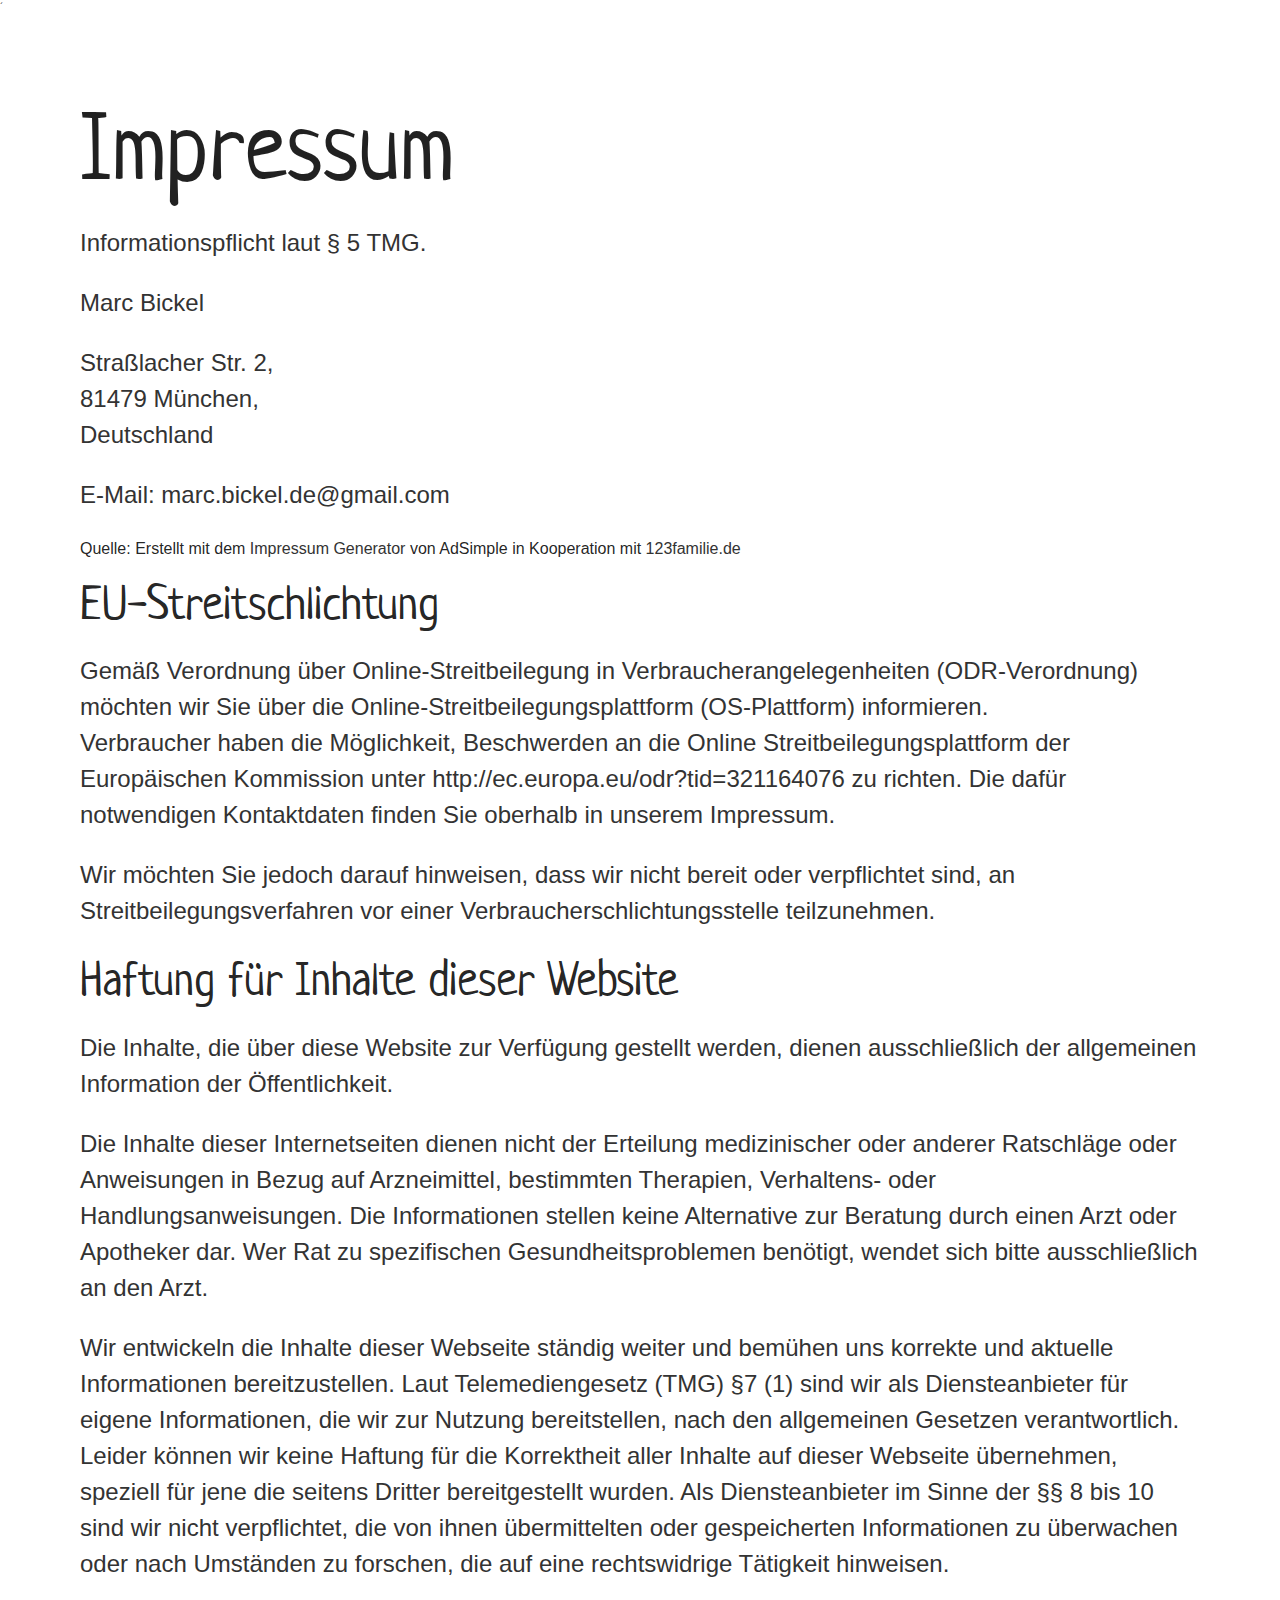
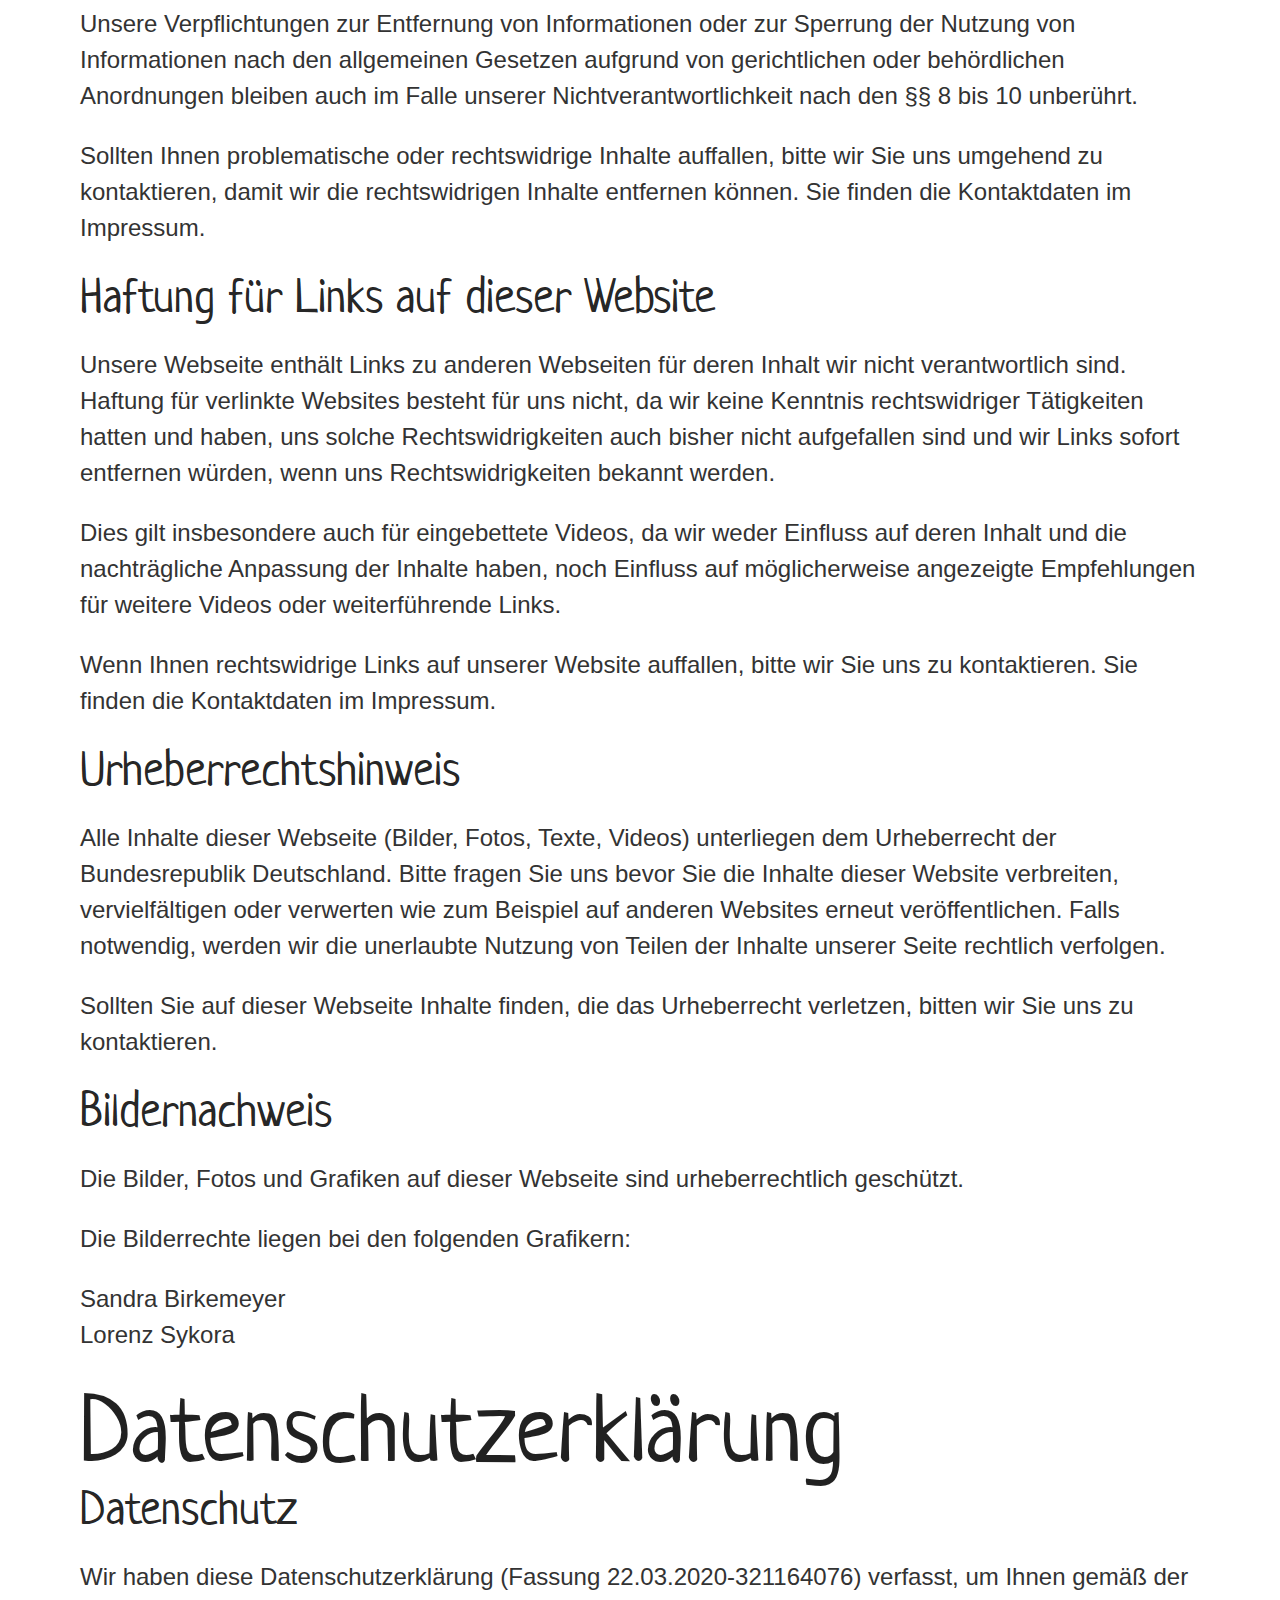
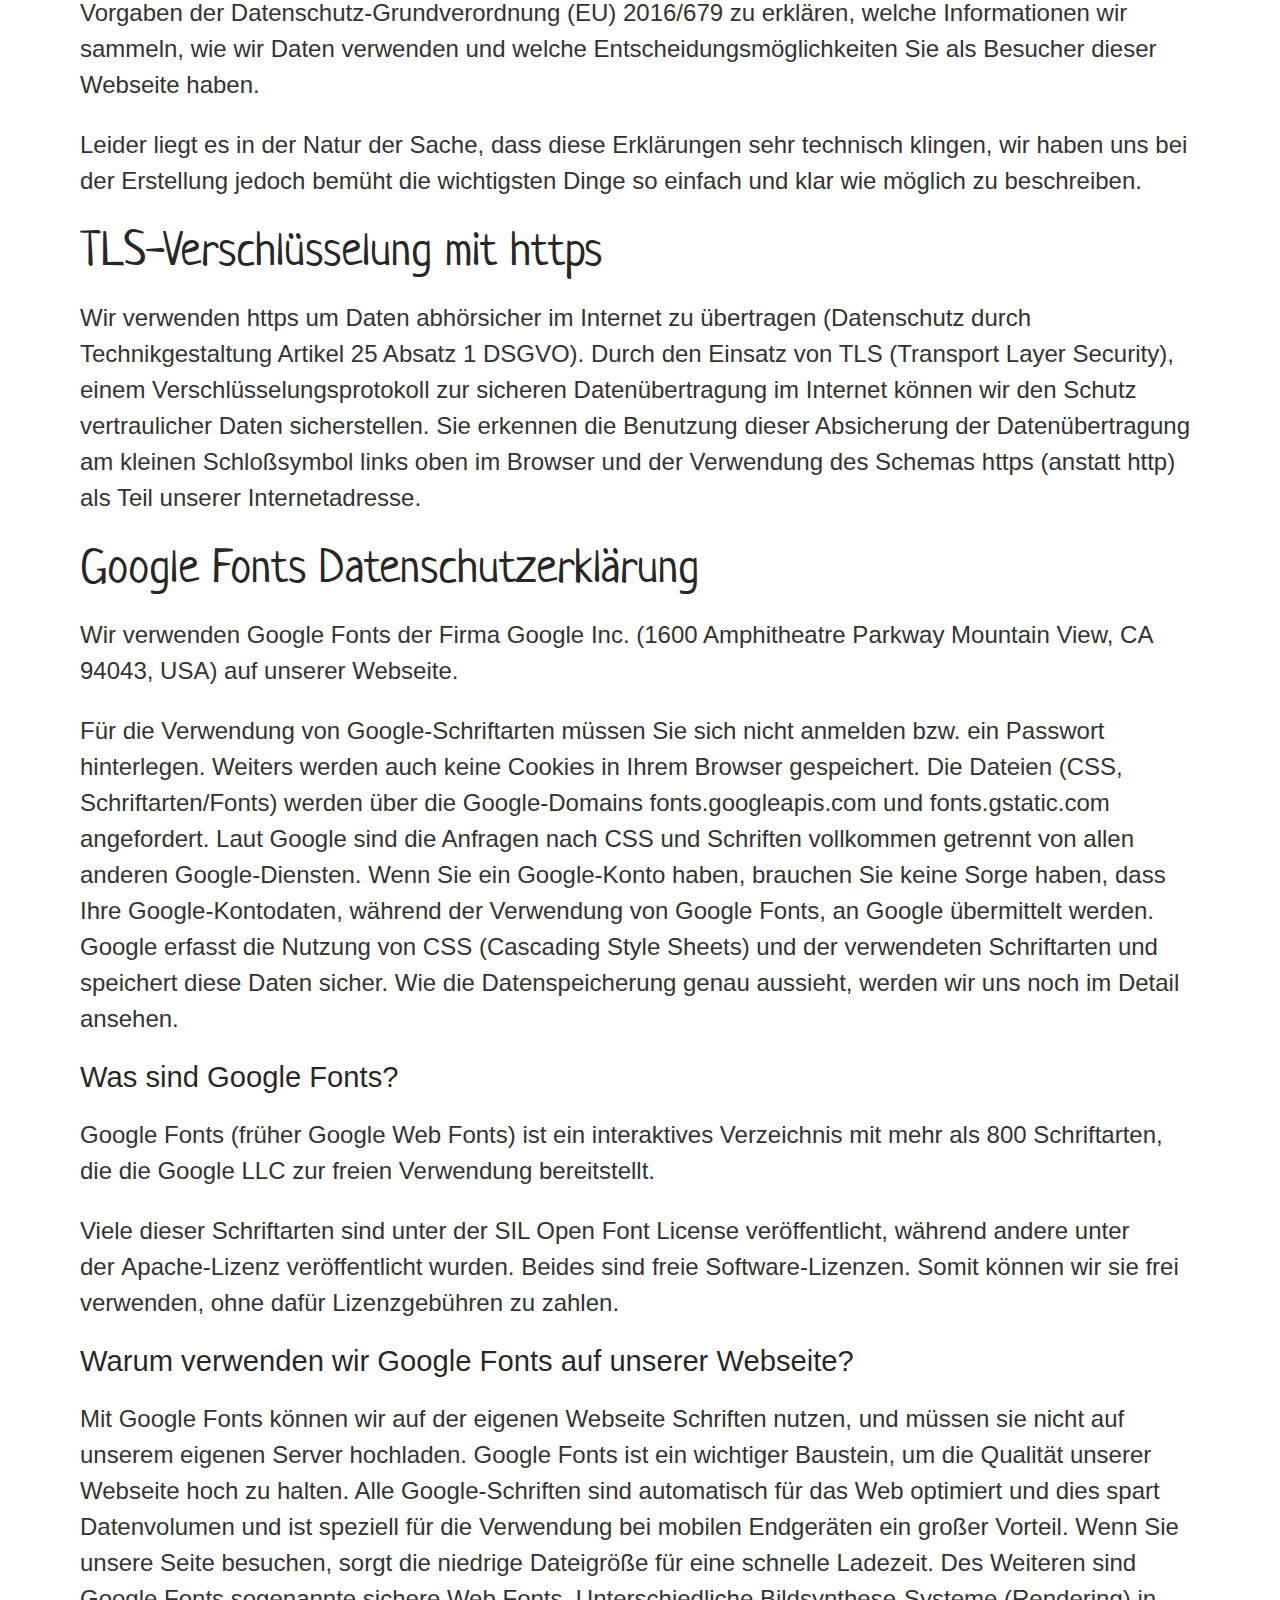
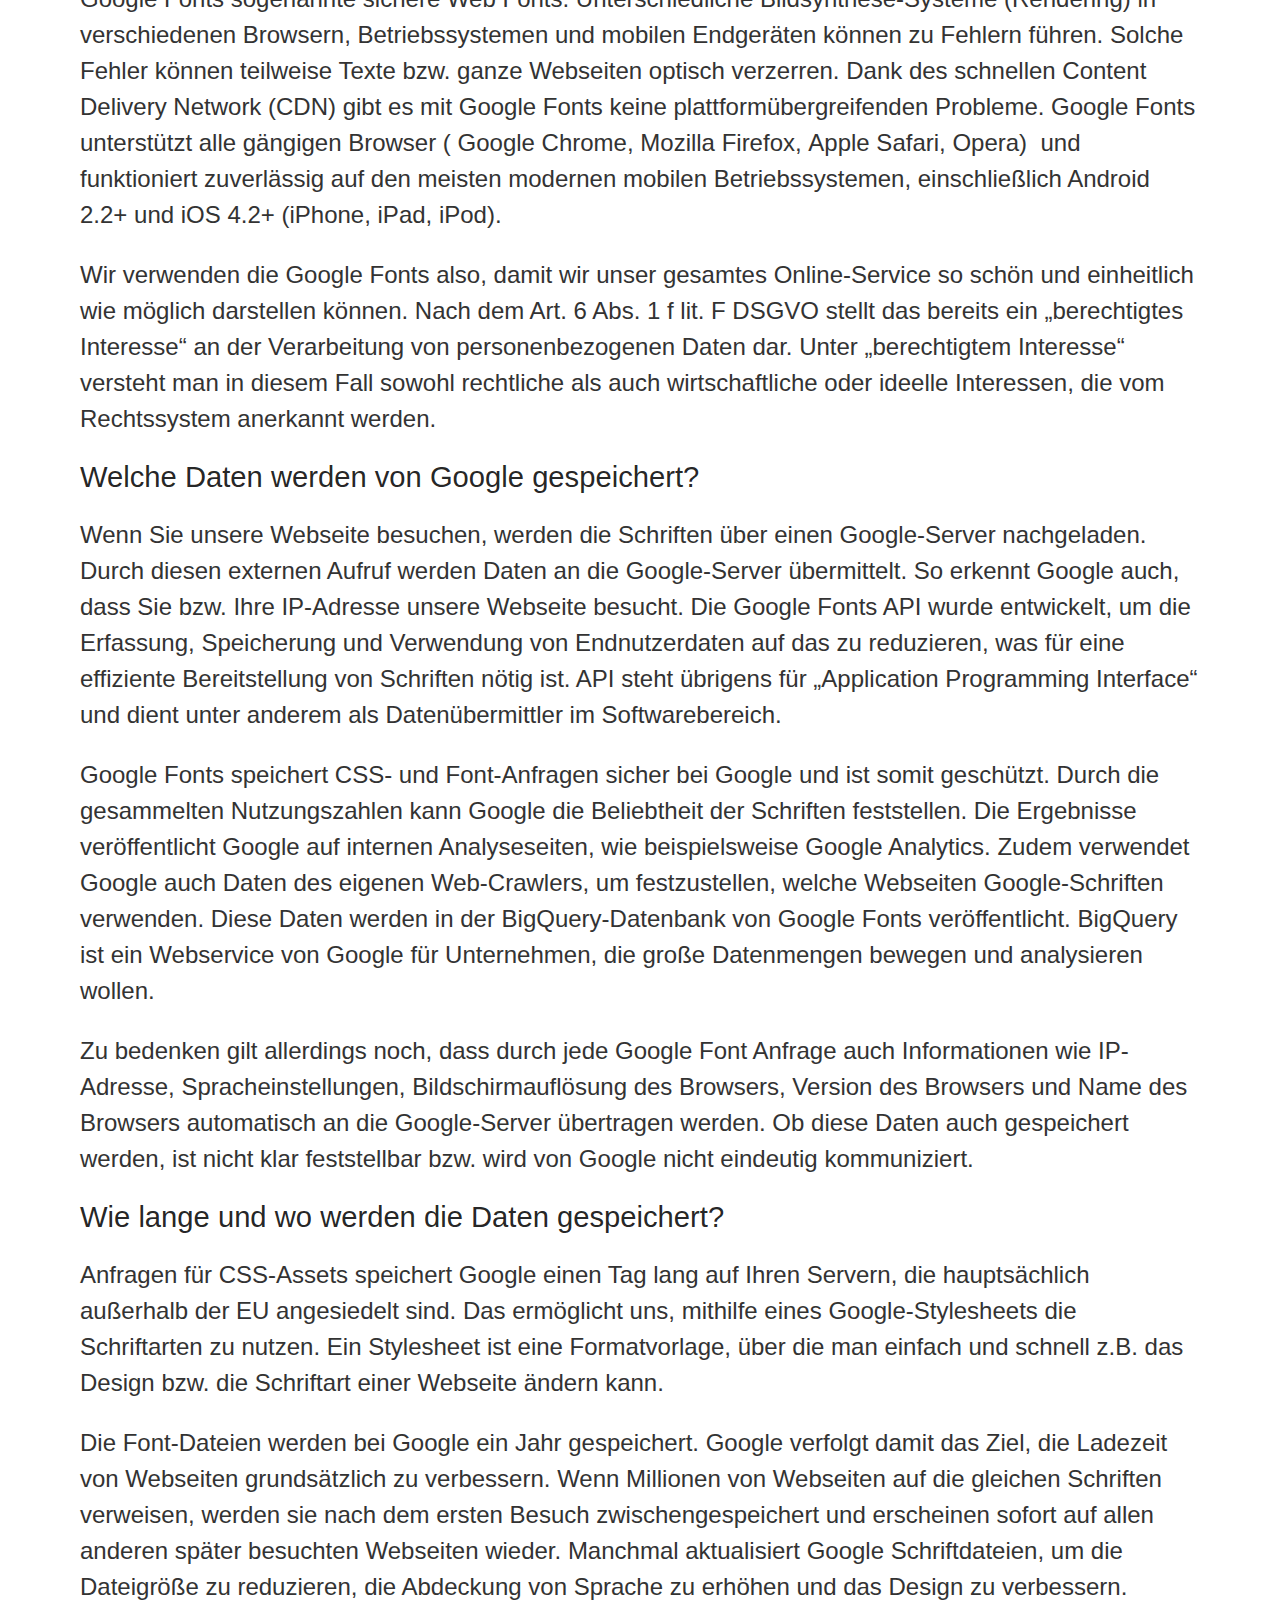
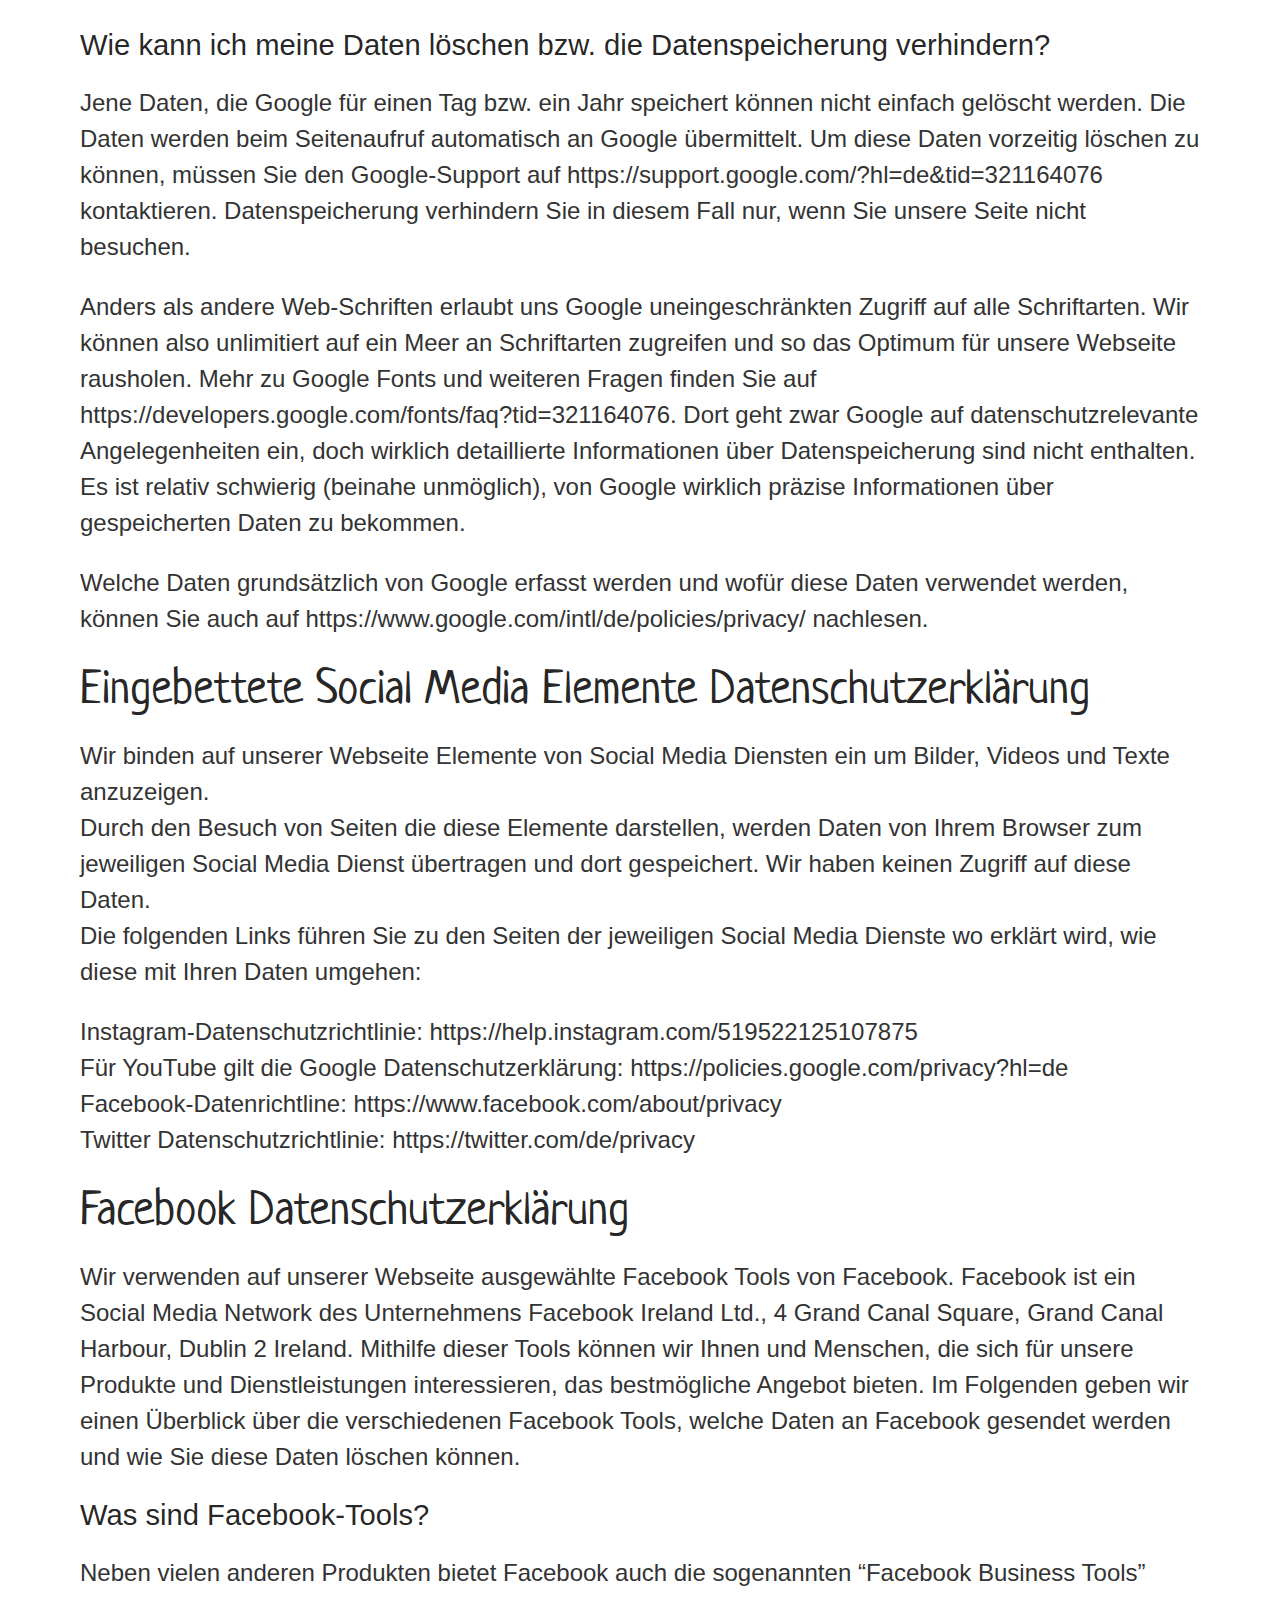
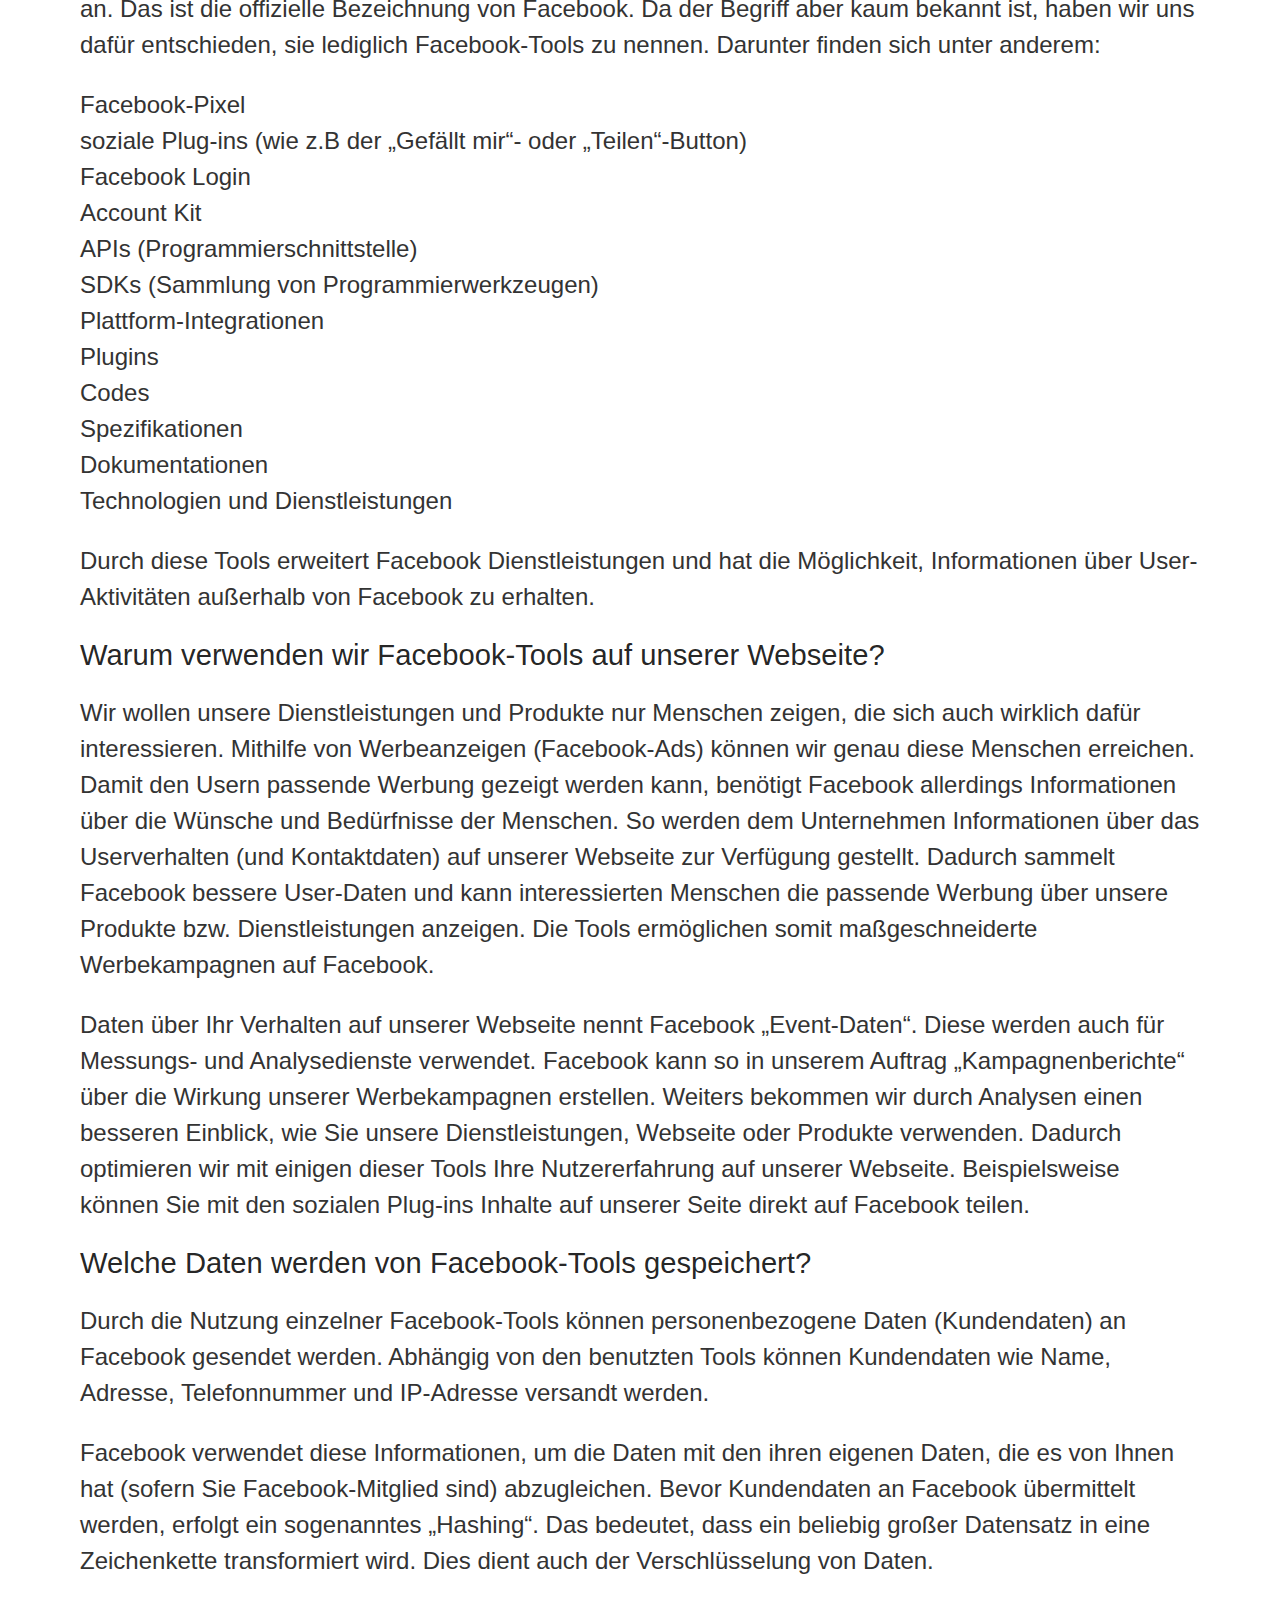
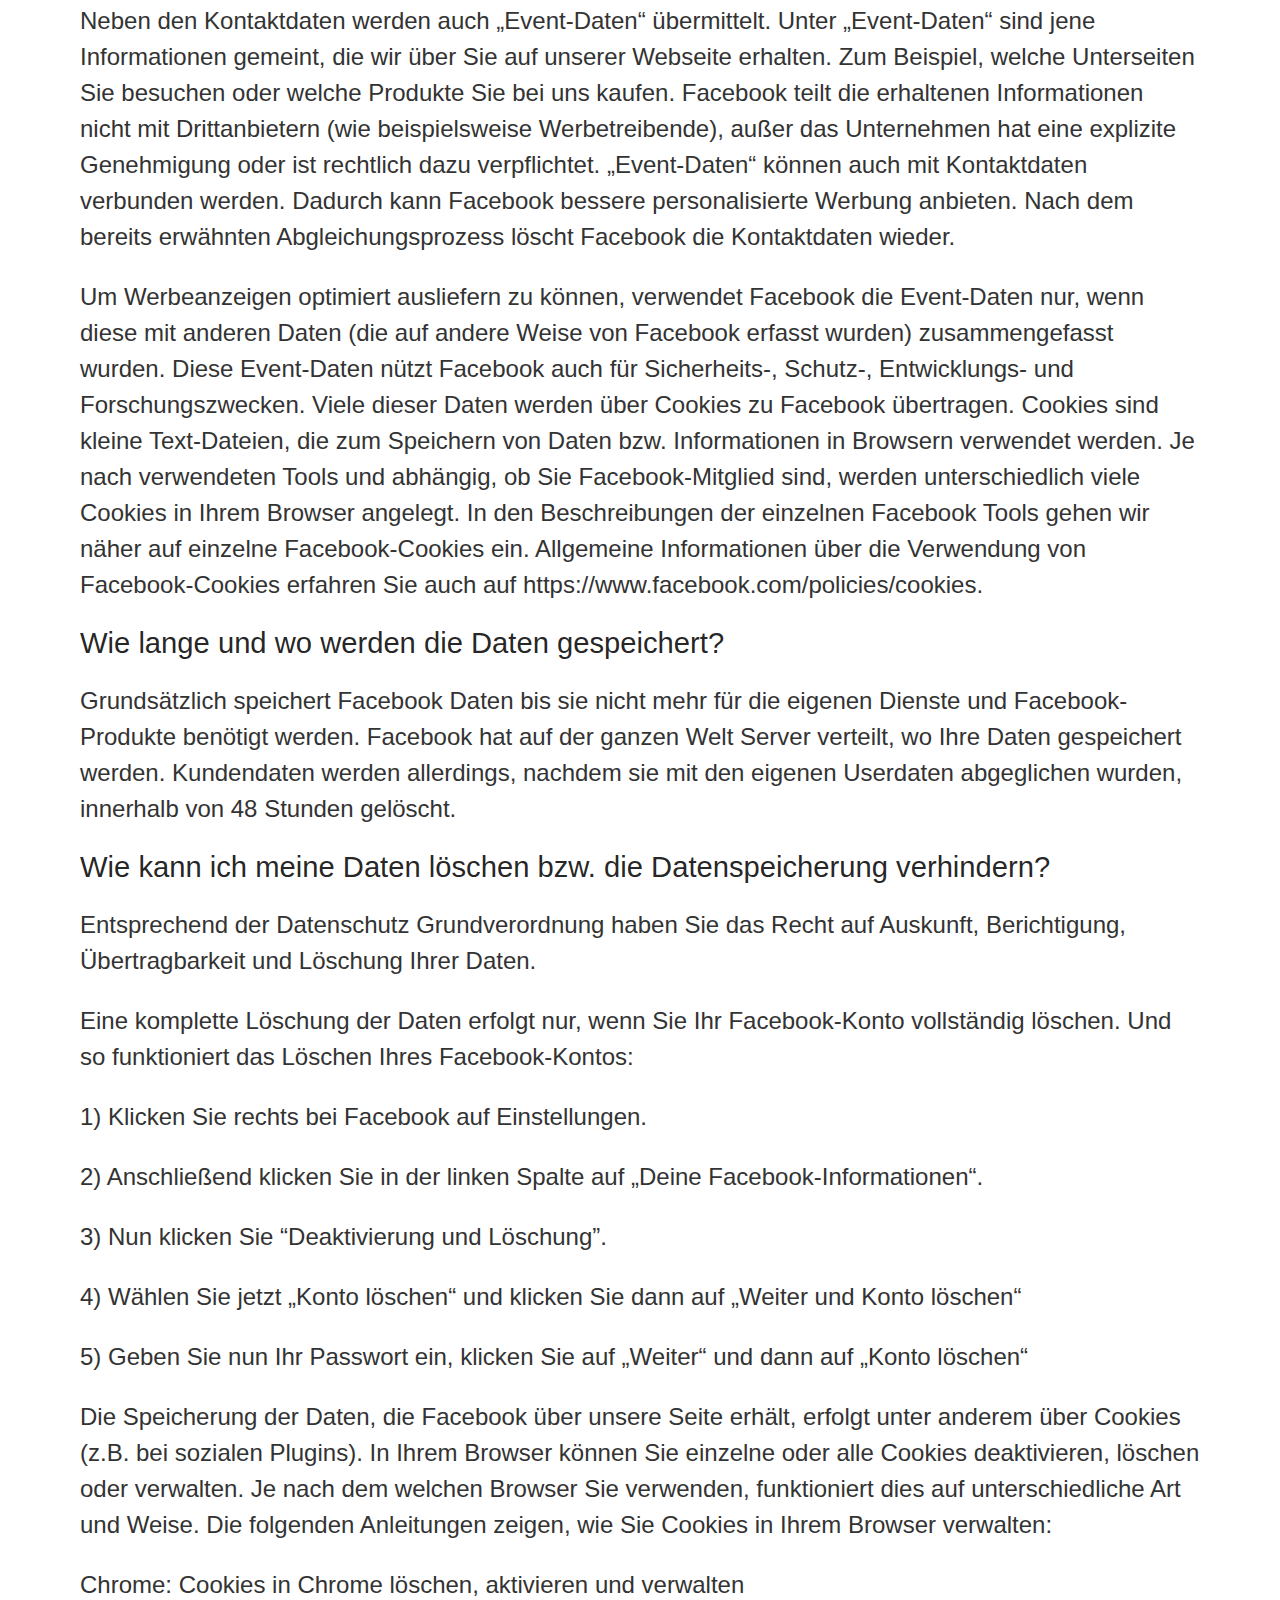
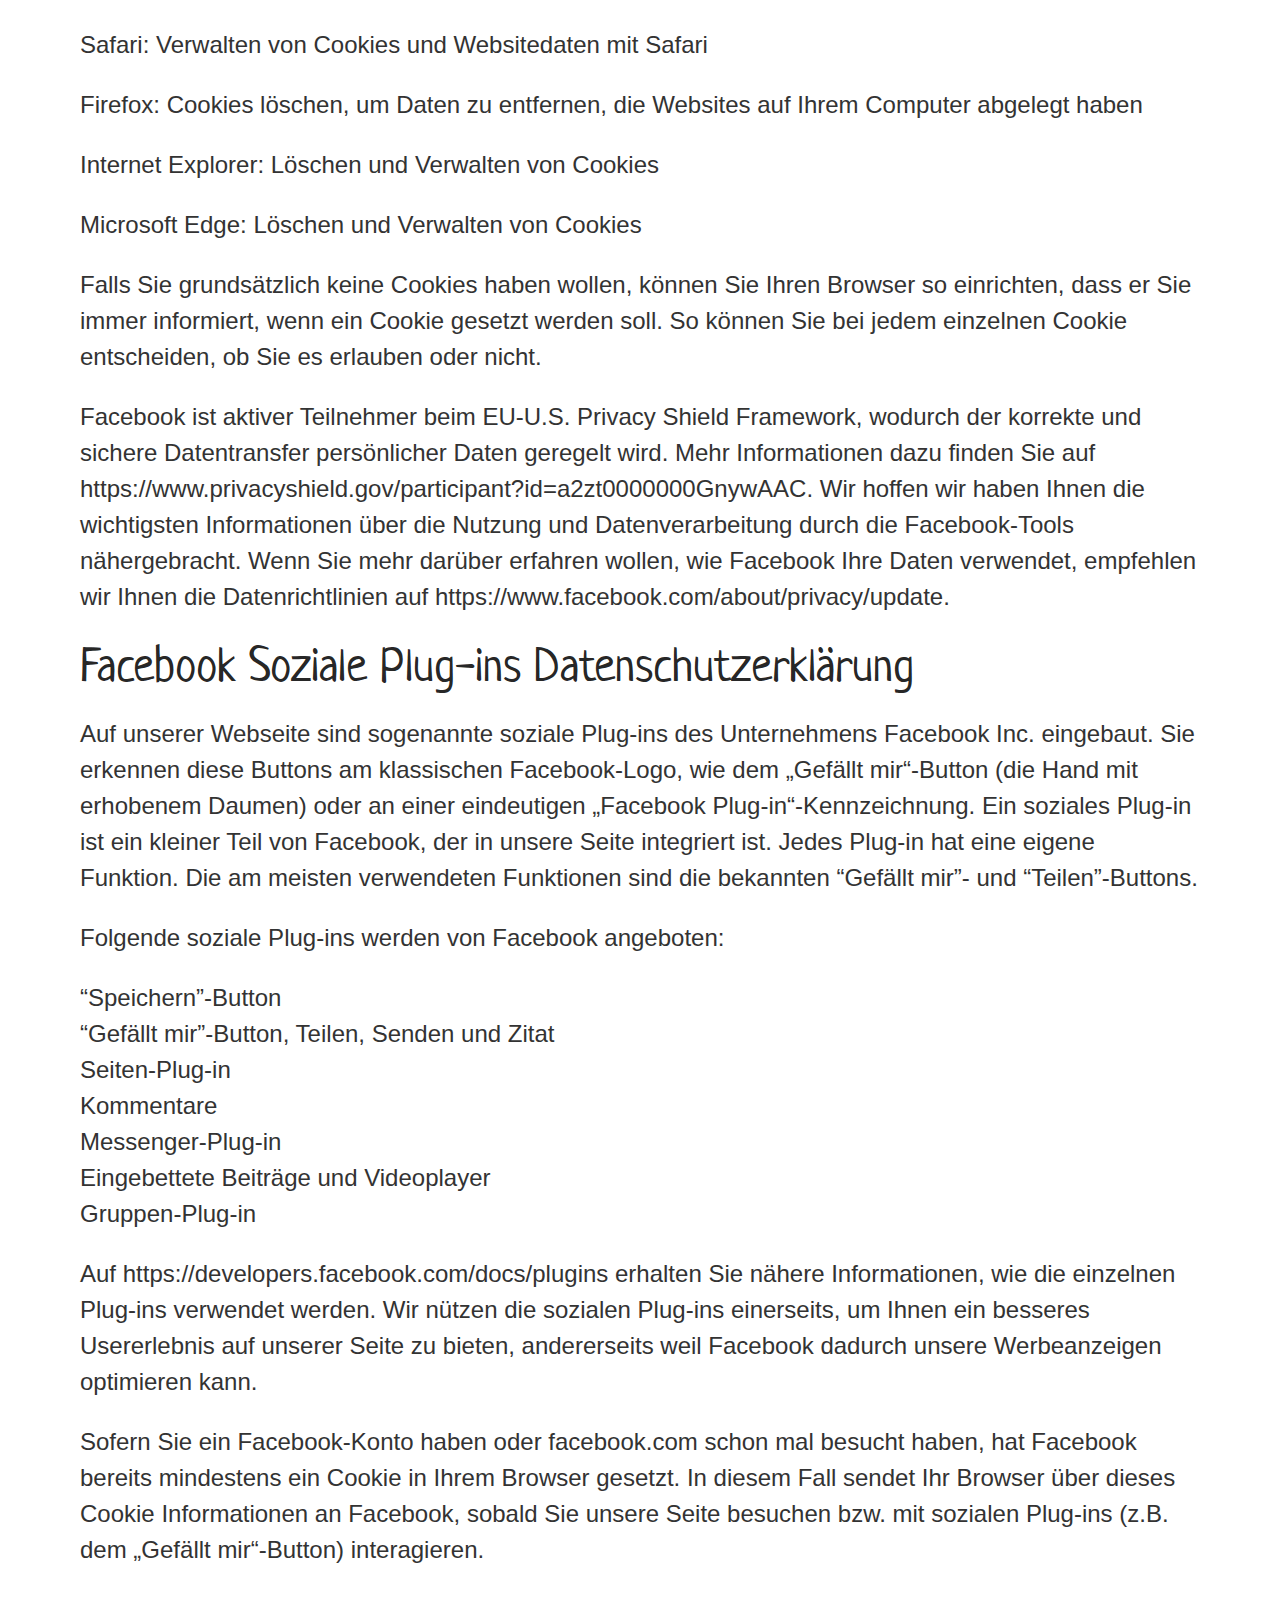
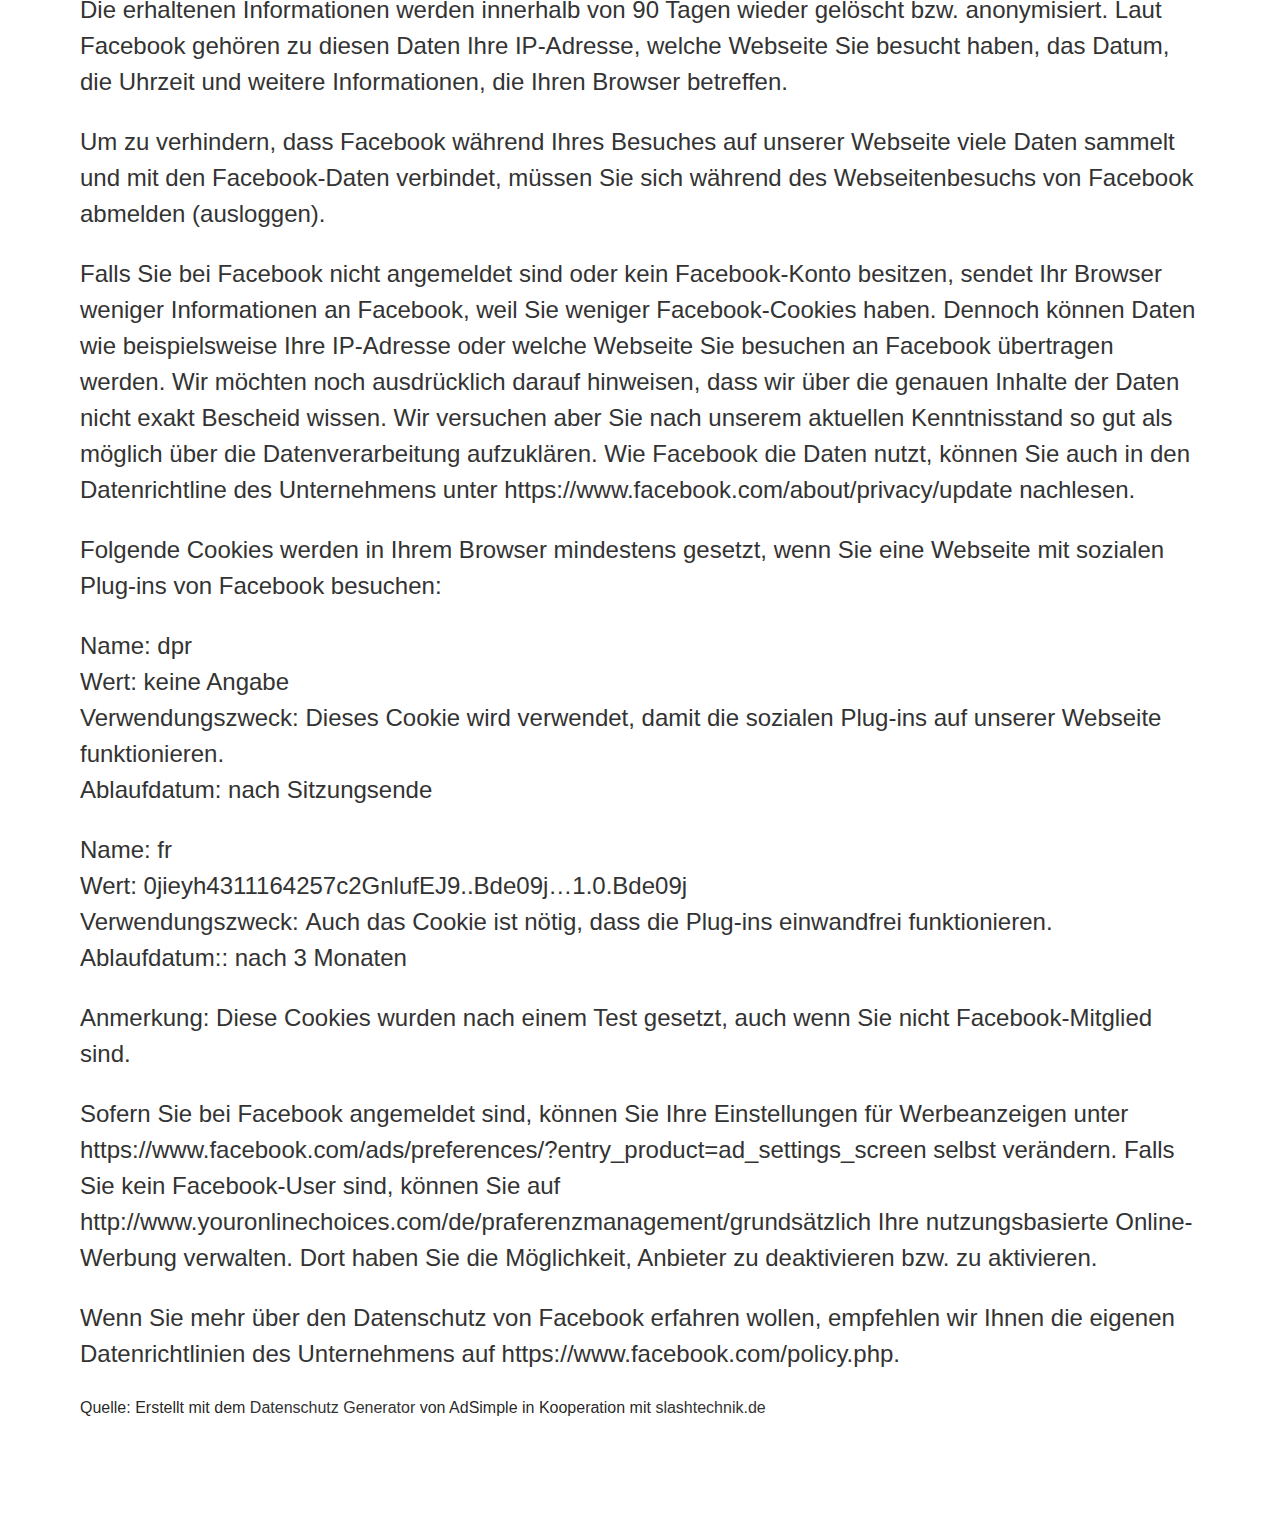
==== commit 9b29af3d: "Added Haftungsausschluss" ====
--- a/imprint.html
+++ b/imprint.html
@@ -51,6 +51,8 @@
       <p class="text-standard-size text-standard-color">Wir möchten Sie jedoch darauf hinweisen, dass wir nicht bereit
         oder verpflichtet sind, an Streitbeilegungsverfahren vor einer Verbraucherschlichtungsstelle teilzunehmen.</p>
       <h2 class="adsimple-321164076">Haftung für Inhalte dieser Website</h2>
+      <p class="text-standard-size text-standard-color">Die Inhalte, die über diese Website zur Verfügung gestellt werden, dienen ausschließlich der allgemeinen Information der Öffentlichkeit.</p>
+      <p class="text-standard-size text-standard-color">Die Inhalte dieser Internetseiten dienen nicht der Erteilung medizinischer oder anderer Ratschläge oder Anweisungen in Bezug auf Arzneimittel, bestimmten Therapien, Verhaltens- oder Handlungsanweisungen. Die Informationen stellen keine Alternative zur Beratung durch einen Arzt oder Apotheker dar. Wer Rat zu spezifischen Gesundheitsproblemen benötigt, wendet sich bitte ausschließlich an den Arzt.</p>
       <p class="text-standard-size text-standard-color">Wir entwickeln die Inhalte dieser Webseite ständig weiter und
         bemühen uns korrekte und aktuelle Informationen bereitzustellen. Laut Telemediengesetz <a
           class="adsimple-321164076" href="https://www.gesetze-im-internet.de/tmg/__7.html?tid=321164076" rel="noopener"
@@ -72,6 +74,7 @@
         Inhalt wir nicht verantwortlich sind. Haftung für verlinkte Websites besteht für uns nicht, da wir keine
         Kenntnis rechtswidriger Tätigkeiten hatten und haben, uns solche Rechtswidrigkeiten auch bisher nicht
         aufgefallen sind und wir Links sofort entfernen würden, wenn uns Rechtswidrigkeiten bekannt werden.</p>
+      <p class="text-standard-size text-standard-color">Dies gilt insbesondere auch für eingebettete Videos, da wir weder Einfluss auf deren Inhalt und die nachträgliche Anpassung der Inhalte haben, noch Einfluss auf möglicherweise angezeigte Empfehlungen für weitere Videos oder weiterführende Links.</p>
       <p class="text-standard-size text-standard-color">Wenn Ihnen rechtswidrige Links auf unserer Website auffallen,
         bitte wir Sie uns zu kontaktieren. Sie finden die Kontaktdaten im Impressum.</p>
       <h2 class="adsimple-321164076">Urheberrechtshinweis</h2>
@@ -414,4 +417,4 @@
   </div>
 </body>
 
-</html>+</html>
